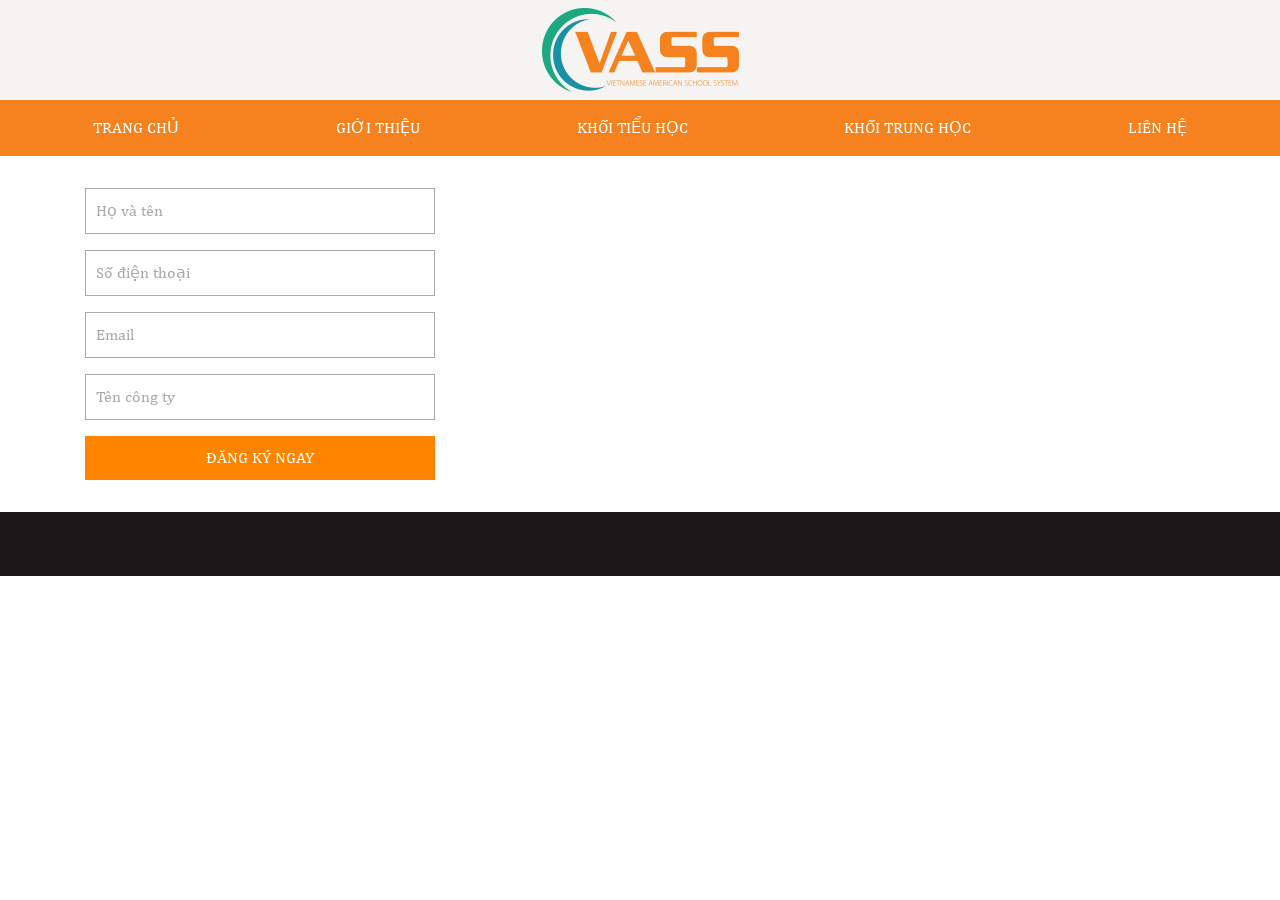
==== index.html @ 68ac0826 "first commit" ====
<!DOCTYPE html>
<html lang="en">

<head>
    <meta charset="UTF-8" />
    <meta name="viewport" content="width=device-width, initial-scale=1.0" />
    <meta http-equiv="X-UA-Compatible" content="ie=edge" />
    <title></title>
    <link rel="stylesheet" href="https://stackpath.bootstrapcdn.com/bootstrap/4.1.3/css/bootstrap.min.css" integrity="sha384-MCw98/SFnGE8fJT3GXwEOngsV7Zt27NXFoaoApmYm81iuXoPkFOJwJ8ERdknLPMO" crossorigin="anonymous">
    <link rel="stylesheet" href="./css/style.css" />
    <link rel="stylesheet" href="./css/owl.carousel.min.css" />
    <link rel="stylesheet" href="./css/owl.theme.default.min.css" />
    <link rel="stylesheet" href="./css/all.min.css" />
    <link rel="shortcut icon" href="./assets/images/favicon.ico" type="image/x-icon" />
    <script type="text/javascript">
        function writeCookie(name, value, days) {
            var date, expires;
            if (days) {
                date = new Date();
                date.setTime(date.getTime() + days * 24 * 60 * 60 * 1000);
                expires = "; expires=" + date.toGMTString();
            } else {
                expires = "";
            }
            document.cookie = name + "=" + value + expires + "; path=/";
        }

        function readCookie(name) {
            var i,
                c,
                ca,
                nameEQ = name + "=";
            ca = document.cookie.split(";");
            for (i = 0; i < ca.length; i++) {
                c = ca[i];
                while (c.charAt(0) == " ") {
                    c = c.substring(1, c.length);
                }
                if (c.indexOf(nameEQ) == 0) {
                    return c.substring(nameEQ.length, c.length);
                }
            }
            return "";
        }

        function getParameterByName(name) {
            name = name.replace(/[\[]/, "\\[").replace(/[\]]/, "\\]");
            var regex = new RegExp("[\\?&]" + name + "=([^&#]*)"),
                results = regex.exec(location.search);
            return results === null ?
                "" :
                decodeURIComponent(results[1].replace(/\+/g, " "));
        }

        var utm_source = getParameterByName("utm_source");
        var utm_medium = getParameterByName("utm_medium");
        var utm_campaign = getParameterByName("utm_campaign");
        var utm_term = getParameterByName("utm_term");
        var utm_content = getParameterByName("utm_content");

        if (utm_source != "") {
            writeCookie("utm_source", utm_source, 30);
            writeCookie("utm_medium", utm_medium, 30);
            writeCookie("utm_campaign", utm_campaign, 30);
            writeCookie("utm_term", utm_term, 30);
            writeCookie("utm_content", utm_content, 30);
        }
    </script>
</head>

<body data-spy="scroll" data-target=".navbar" data-offset="80">
    <div class="btn_top">
        <figure>
            <img src="" alt="" class="img-fluid">
        </figure>
    </div>
    <!-- fixed-top -->
    <header>
        <div class="logo">
            <picture>
                <source srcset="./assets/images/logo.png">
                <img src="./assets/images/logo.png" alt="Logo" class="img-fluid d-block mx-auto">
            </picture>
        </div>
        <nav class="navbar navbar-expand-lg navbar-light">
            <div class="container">
                <button class="navbar-toggler" type="button" data-toggle="collapse" data-target="#navbarSupportedContent" aria-controls="navbarSupportedContent" aria-expanded="false" aria-label="Toggle navigation">
                    <span class="navbar-toggler-icon"></span>
                </button>
                <div class="collapse navbar-collapse" id="navbarSupportedContent">
                    <ul class="navbar-nav">
                        <li class="nav-item page-scroll">
                            <a class="nav-link active" href="#header">
                                <p>
                                    TRANG CHỦ
                                </p>
                            </a>
                        </li>
                        <li class="nav-item page-scroll">
                            <a class="nav-link" href="#gioithieu">
                                <p>
                                    GIỚI THIỆU
                                </p>
                            </a>
                        </li>
                        <li class="nav-item page-scroll">
                            <a class="nav-link" href="#giaiphap">
                                <p>
                                    KHỐI TIỂU HỌC
                                </p>
                            </a>
                        </li>
                        <li class="nav-item page-scroll">
                            <a class="nav-link" href="#tinhnang">
                                <p>
                                    KHỐI TRUNG HỌC
                                </p>
                            </a>
                        </li>
                        <li class="nav-item page-scroll">
                            <a class="nav-link" href="#giaithuong">
                                <p>
                                    LIÊN HỆ
                                </p>
                            </a>
                        </li>
                    </ul>
                </div>
            </div>
        </nav>
    </header>
    <main>
        <section id="header">
            <div class="container">
                <div class="row">
                    <div class="col-lg-4 col-xl-4">
                        <div class="form_header">

                            <form>
                                <input type="text" id="fullname" class="field_input" placeholder="Họ và tên">
                                <input type="tel" id="phone" class="field_input" placeholder="Số điện thoại">
                                <input type="email" id="email" class="field_input" placeholder="Email">
                                <input type="text" id="company" class="field_input" placeholder="Tên công ty">
                                <button type="button" onclick="kiemtra()" class="field_register">ĐĂNG KÝ NGAY</button>
                            </form>
                        </div>

                    </div>
                </div>
            </div>
        </section>
    </main>
    <footer id="footer"></footer>


    <script src="https://cdnjs.cloudflare.com/ajax/libs/jquery/3.5.1/jquery.min.js"></script>
    <script src="https://cdnjs.cloudflare.com/ajax/libs/popper.js/1.14.3/umd/popper.min.js" integrity="sha384-ZMP7rVo3mIykV+2+9J3UJ46jBk0WLaUAdn689aCwoqbBJiSnjAK/l8WvCWPIPm49" crossorigin="anonymous">
    </script>
    <script src="https://stackpath.bootstrapcdn.com/bootstrap/4.1.3/js/bootstrap.min.js" integrity="sha384-ChfqqxuZUCnJSK3+MXmPNIyE6ZbWh2IMqE241rYiqJxyMiZ6OW/JmZQ5stwEULTy" crossorigin="anonymous">
    </script>
    <script src="./js/common.js"></script>
    <script src="./js/owl.carousel.min.js"></script>
</body>

</html>
---- css/style.css ----
@font-face{font-family:"Cambria";src:url("../assets/fonts/cambria.ttf") format("truetype")}@font-face{font-family:"CambriaBold";src:url("../assets/fonts/cambriab.ttf") format("truetype")}@keyframes opacity{0%{opacity:0}100%{opacity:1}}body,html{font-family:"Cambria"}section{padding:2rem 0}input:focus,select:focus,textarea:focus,button:focus{outline:none}img{max-width:100%}.pad0{padding:0}.no-pad-left{padding-left:0}.no-pad-right{padding-right:0}.row-eq-height{display:-webkit-box;display:-webkit-flex;display:-ms-flexbox;display:flex}.break{display:block}.mt-1rem{margin-top:1rem}strong{font-family:"CambriaBold"}.btn_top{position:fixed;bottom:10px;right:10px;z-index:90;cursor:pointer;display:none}header .logo{padding:.5rem;background-color:#f5f4f2}.navbar-light{background-color:#f5821f}.navbar-light .navbar-collapse .navbar-nav{width:100%;justify-content:space-between}.navbar-light .navbar-collapse .navbar-nav .nav-item .nav-link{color:#fff;margin:0 .5rem;padding:.5rem 0}.navbar-light .navbar-collapse .navbar-nav .nav-item .nav-link p{margin-bottom:0}.navbar-light .navbar-toggler{color:#fff;border-color:#fff;margin-right:10px}footer{padding:2rem 0;background:#1a1819}#thanks{background:url("../assets/images/ThankyouPage.jpg");background-repeat:no-repeat;background-size:cover;background-position:center;height:100vh;text-align:center;display:flex;justify-content:center;align-items:center}#thanks .content{padding:0 1rem}#thanks p{text-align:center;color:#fff;font-family:"Cambria"}#thanks p:first-of-type{font-size:2rem;font-family:"CambriaBold"}#thanks figure img{width:50px}#thanks a{text-transform:capitalize;margin-top:2rem;border-radius:5px;-webkit-border-radius:5px;-moz-border-radius:5px;-ms-border-radius:5px;-o-border-radius:5px}#thanks a:hover{color:#fff;text-decoration:none}.field_input{background-color:#fff;border-radius:0px;-webkit-border-radius:0px;-moz-border-radius:0px;-ms-border-radius:0px;-o-border-radius:0px;border:1px solid #aaa;padding:10px;margin-bottom:1rem;color:#aaa;width:100%;text-align:left}.field_register{margin-bottom:0rem;background-color:#ff8400;color:#fff;border:none;padding:10px;text-transform:uppercase;width:100%;box-shadow:0;text-align:center;border-radius:0px;-webkit-border-radius:0px;-moz-border-radius:0px;-ms-border-radius:0px;-o-border-radius:0px;cursor:pointer}::-webkit-input-placeholder{color:#aaa}::-moz-placeholder{color:#aaa}:-ms-input-placeholder{color:#aaa}:-moz-placeholder{color:#aaa}@media(max-width: 575.98px){.navbar-light{background-color:#000;padding:.5rem 0}.navbar-light .navbar-toggler-icon{background-image:url("data:image/svg+xml;charset=utf8,%3Csvg viewBox='0 0 30 30' xmlns='http://www.w3.org/2000/svg'%3E%3Cpath stroke='rgba(255, 255, 255, 0.5)' stroke-width='2' stroke-linecap='round' stroke-miterlimit='10' d='M4 7h22M4 15h22M4 23h22'/%3E%3C/svg%3E")}.navbar-light .navbar-brand{width:20%;margin-top:0}#thanks p:first-of-type{font-size:1.5rem}#thanks p .break{display:inline}}/*# sourceMappingURL=style.css.map */
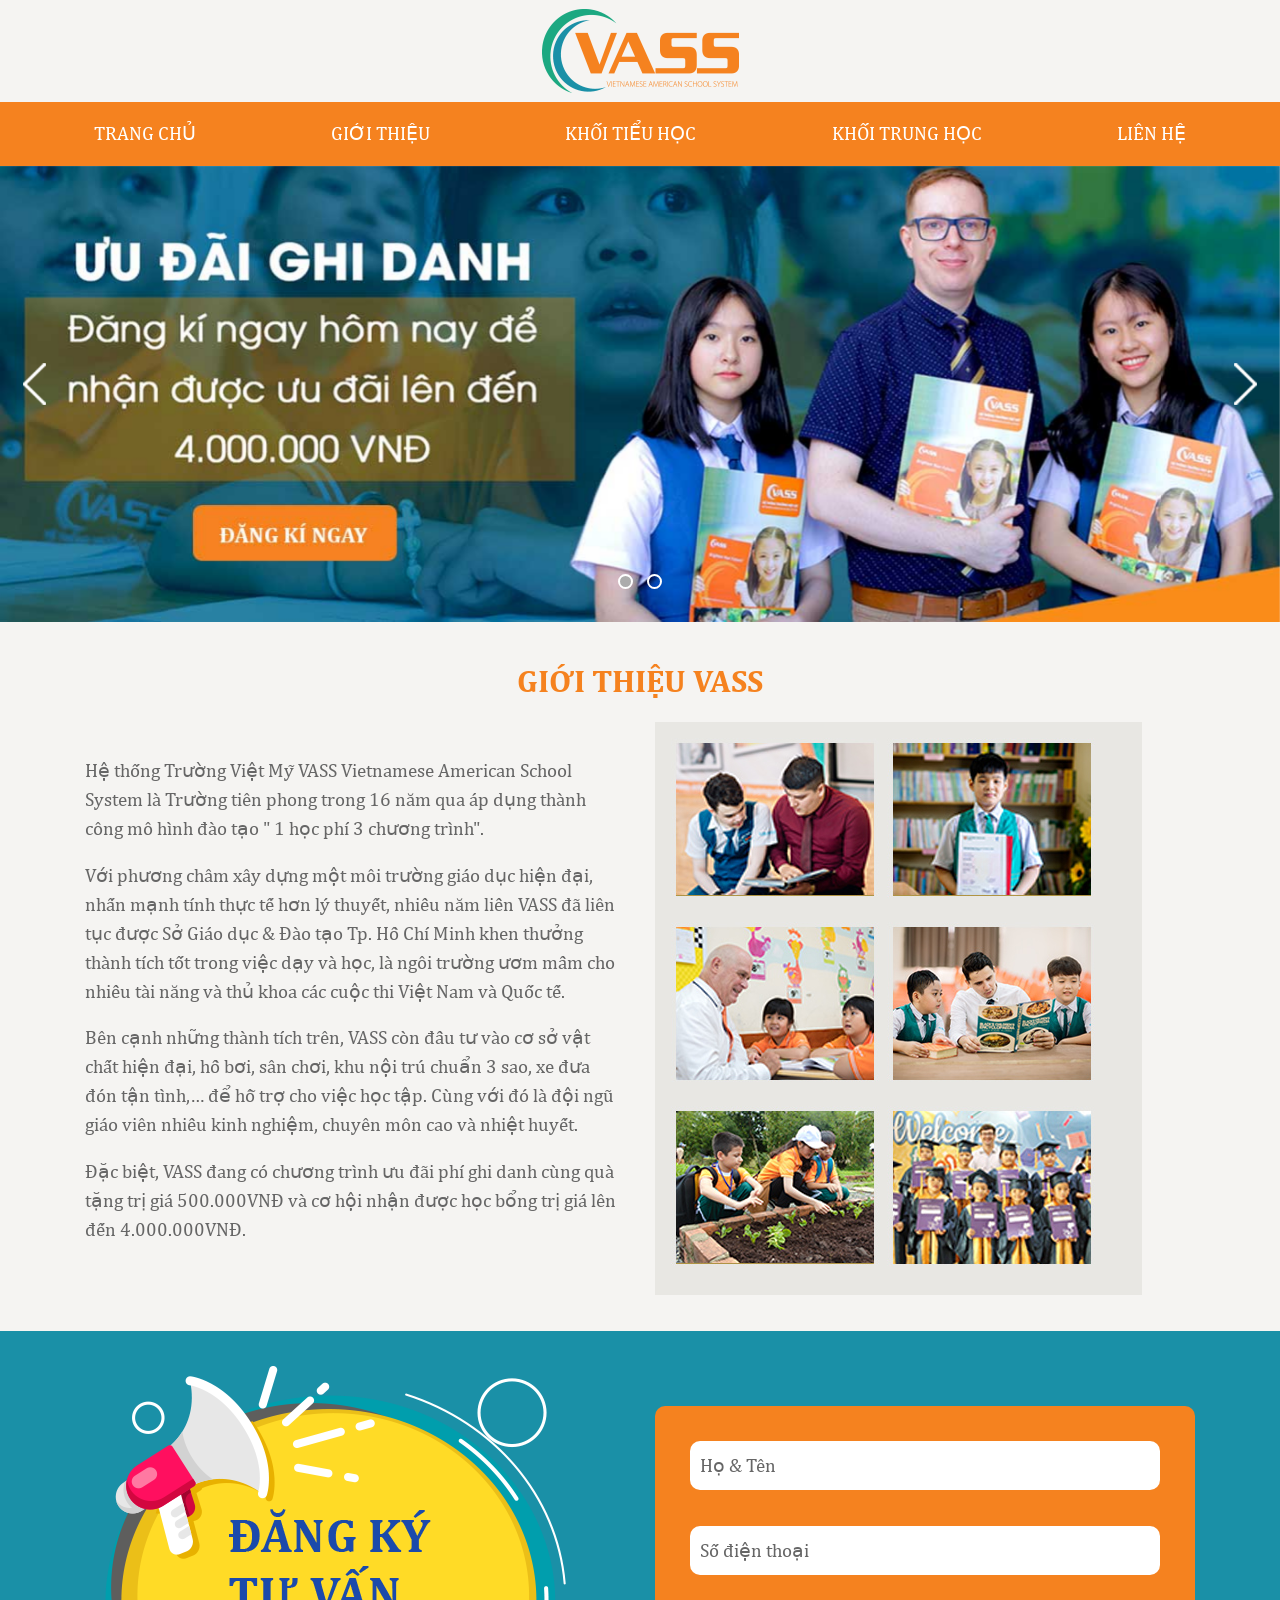
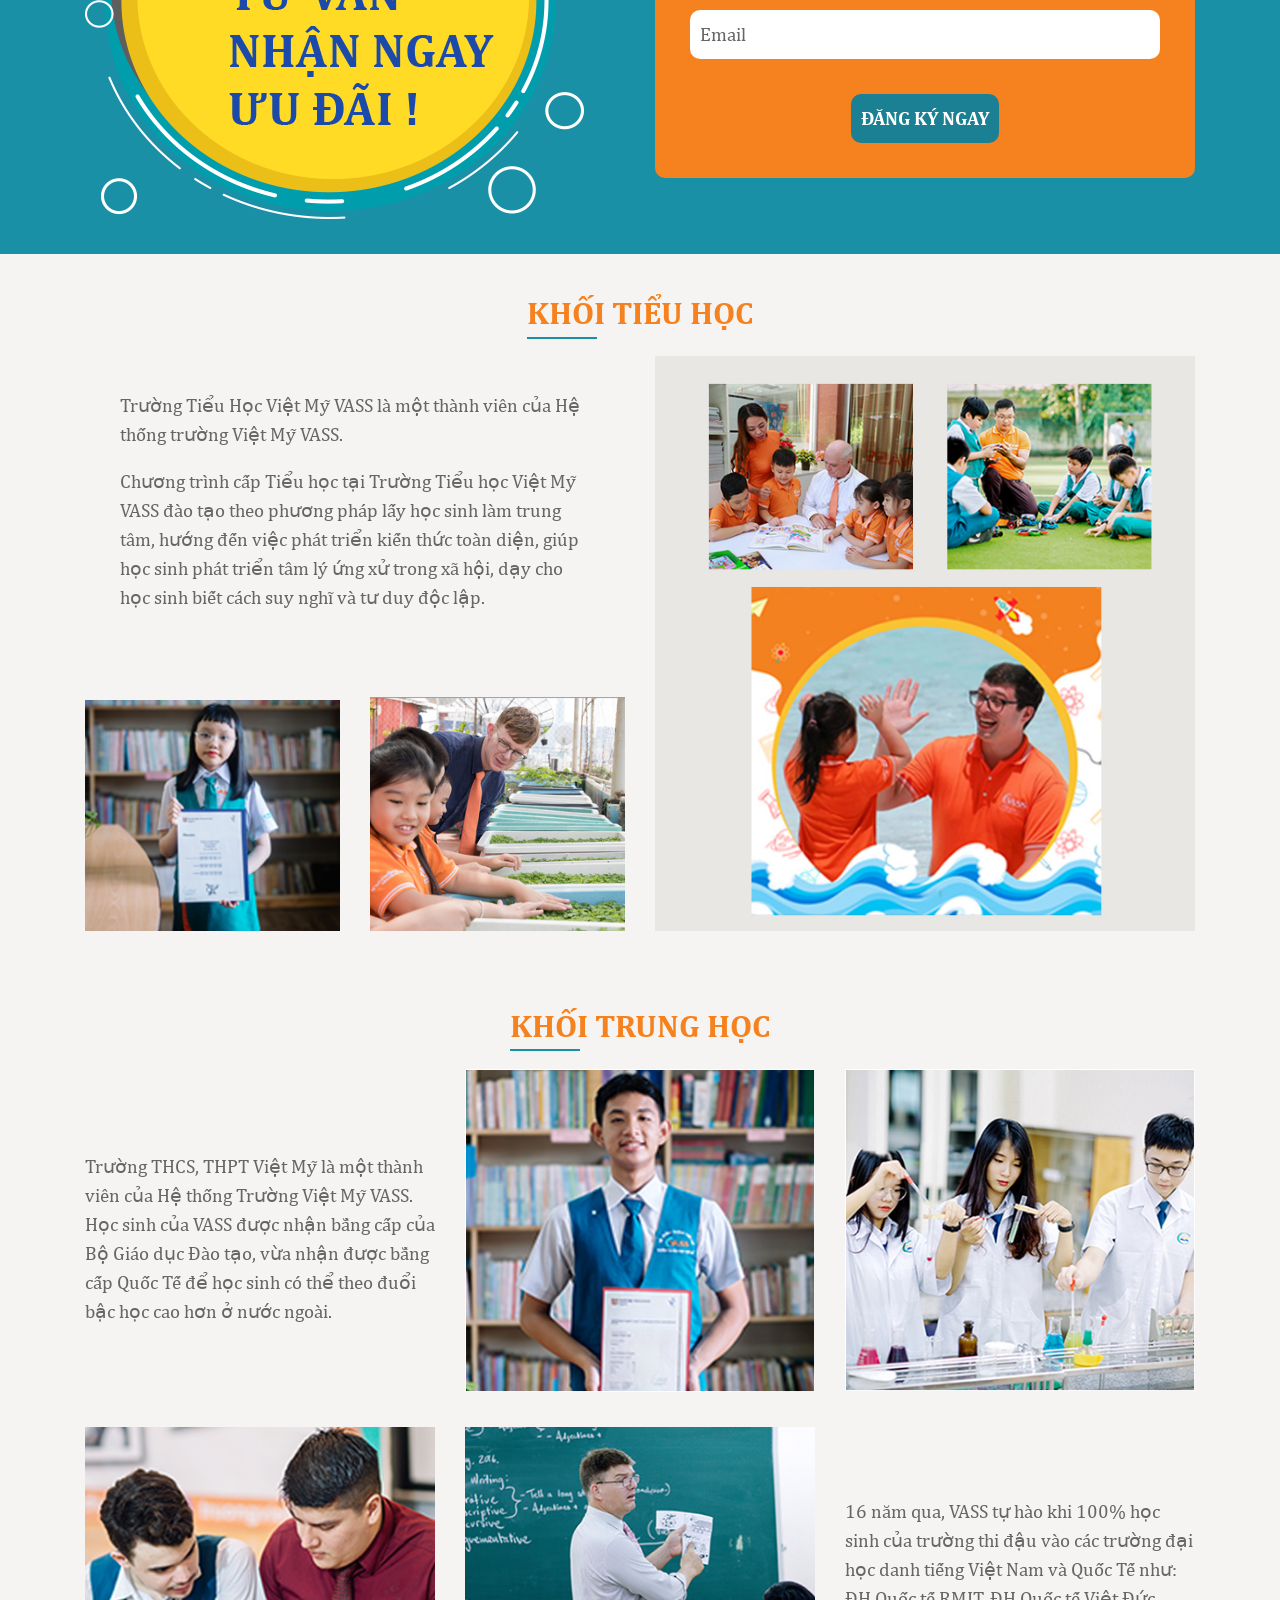
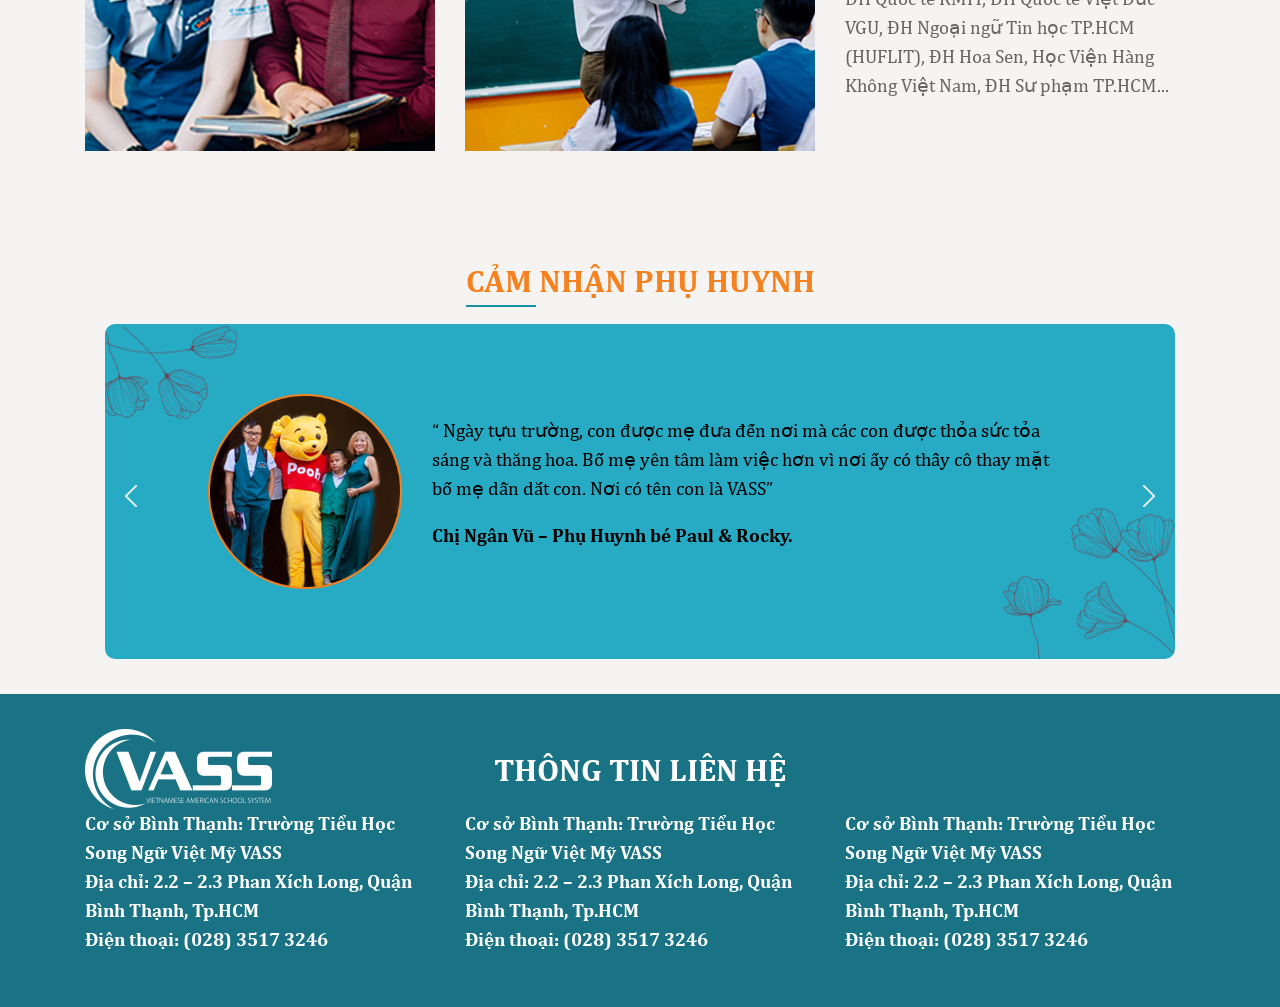
==== commit 25f2872f: "desktop version" ====
--- a/index.html
+++ b/index.html
@@ -5,12 +5,11 @@
     <meta charset="UTF-8" />
     <meta name="viewport" content="width=device-width, initial-scale=1.0" />
     <meta http-equiv="X-UA-Compatible" content="ie=edge" />
-    <title></title>
+    <title>Hệ thống Trường Việt Mỹ đào tạo song ngữ từ Mầm Non,Lớp 1-Lớp 12.</title>
     <link rel="stylesheet" href="https://stackpath.bootstrapcdn.com/bootstrap/4.1.3/css/bootstrap.min.css" integrity="sha384-MCw98/SFnGE8fJT3GXwEOngsV7Zt27NXFoaoApmYm81iuXoPkFOJwJ8ERdknLPMO" crossorigin="anonymous">
     <link rel="stylesheet" href="./css/style.css" />
     <link rel="stylesheet" href="./css/owl.carousel.min.css" />
     <link rel="stylesheet" href="./css/owl.theme.default.min.css" />
-    <link rel="stylesheet" href="./css/all.min.css" />
     <link rel="shortcut icon" href="./assets/images/favicon.ico" type="image/x-icon" />
     <script type="text/javascript">
         function writeCookie(name, value, days) {
@@ -71,10 +70,9 @@
 <body data-spy="scroll" data-target=".navbar" data-offset="80">
     <div class="btn_top">
         <figure>
-            <img src="" alt="" class="img-fluid">
+            <img src="./assets/images/btn_top.png" alt="" class="img-fluid">
         </figure>
     </div>
-    <!-- fixed-top -->
     <header>
         <div class="logo">
             <picture>
@@ -82,7 +80,7 @@
                 <img src="./assets/images/logo.png" alt="Logo" class="img-fluid d-block mx-auto">
             </picture>
         </div>
-        <nav class="navbar navbar-expand-lg navbar-light">
+        <nav class="navbar navbar-expand-lg navbar-light fixed-top">
             <div class="container">
                 <button class="navbar-toggler" type="button" data-toggle="collapse" data-target="#navbarSupportedContent" aria-controls="navbarSupportedContent" aria-expanded="false" aria-label="Toggle navigation">
                     <span class="navbar-toggler-icon"></span>
@@ -90,7 +88,7 @@
                 <div class="collapse navbar-collapse" id="navbarSupportedContent">
                     <ul class="navbar-nav">
                         <li class="nav-item page-scroll">
-                            <a class="nav-link active" href="#header">
+                            <a class="nav-link active" href="#trangchu">
                                 <p>
                                     TRANG CHỦ
                                 </p>
@@ -104,21 +102,21 @@
                             </a>
                         </li>
                         <li class="nav-item page-scroll">
-                            <a class="nav-link" href="#giaiphap">
+                            <a class="nav-link" href="#tieuhoc">
                                 <p>
                                     KHỐI TIỂU HỌC
                                 </p>
                             </a>
                         </li>
                         <li class="nav-item page-scroll">
-                            <a class="nav-link" href="#tinhnang">
+                            <a class="nav-link" href="#trunghoc">
                                 <p>
                                     KHỐI TRUNG HỌC
                                 </p>
                             </a>
                         </li>
                         <li class="nav-item page-scroll">
-                            <a class="nav-link" href="#giaithuong">
+                            <a class="nav-link" href="footer">
                                 <p>
                                     LIÊN HỆ
                                 </p>
@@ -130,27 +128,286 @@
         </nav>
     </header>
     <main>
-        <section id="header">
-            <div class="container">
-                <div class="row">
-                    <div class="col-lg-4 col-xl-4">
-                        <div class="form_header">
-
-                            <form>
-                                <input type="text" id="fullname" class="field_input" placeholder="Họ và tên">
-                                <input type="tel" id="phone" class="field_input" placeholder="Số điện thoại">
-                                <input type="email" id="email" class="field_input" placeholder="Email">
-                                <input type="text" id="company" class="field_input" placeholder="Tên công ty">
-                                <button type="button" onclick="kiemtra()" class="field_register">ĐĂNG KÝ NGAY</button>
-                            </form>
-                        </div>
-
+        <section id="trangchu">
+            <div class="container-fluid">
+                <div class="row">
+                    <div class="col-12 pad0">
+                        <div class="owl-carousel owl-theme" id="header-banner">
+                            <div class="item">
+                                <picture>
+                                    <source srcset="./assets/images/banner1.jpg">
+                                    <img src="./assets/images/banner1.jpg" alt="Banner 1" class="img-fluid">
+                                </picture>
+                            </div>
+                            <div class="item">
+                                <picture>
+                                    <source srcset="./assets/images/banner1.jpg">
+                                    <img src="./assets/images/banner1.jpg" alt="Banner 1" class="img-fluid">
+                                </picture>
+                            </div>
+                        </div>
+                    </div>
+                </div>
+            </div>
+        </section>
+        <section id="gioithieu">
+            <div class="container">
+                <div class="row">
+                    <div class="col-12">
+                        <p class="title">
+                            GIỚI THIỆU VASS
+                        </p>
+                    </div>
+                </div>
+                <div class="row">
+                    <div class="col-md-6 my-auto">
+                        <p>Hệ thống Trường Việt Mỹ VASS Vietnamese American
+                            School System là Trường tiên phong trong 16 năm qua
+                            áp dụng thành công mô hình đào tạo " 1 học phí 3 chương trình".</p>
+
+                        <p>Với phương châm xây dựng một môi trường giáo dục hiện đại,
+                            nhấn mạnh tính thực tế hơn lý thuyết, nhiều năm liền VASS
+                            đã liên tục được Sở Giáo dục & Đào tạo Tp. Hồ Chí Minh
+                            khen thưởng thành tích tốt trong việc dạy và học, là ngôi trường ươm mầm cho nhiều tài năng và thủ khoa các cuộc thi Việt Nam
+                            và Quốc tế.</p>
+
+                        <p>Bên cạnh những thành tích trên, VASS còn đầu tư vào cơ sở
+                            vật chất hiện đại, hồ bơi, sân chơi, khu nội trú chuẩn 3 sao, xe
+                            đưa đón tận tình,… để hỗ trợ cho việc học tập. Cùng với đó là đội ngũ giáo viên nhiều kinh nghiệm, chuyên môn cao và nhiệt huyết.</p>
+
+                        <p>Đặc biệt, VASS đang có chương trình ưu đãi phí ghi danh cùng
+                            quà tặng trị giá 500.000VNĐ và cơ hội nhận được học bổng
+                            trị giá lên đến 4.000.000VNĐ.</p>
+
+                    </div>
+                    <div class="col-md-6">
+                        <picture>
+                            <source srcset="./assets/images/gioithieu.jpg">
+                            <img src="./assets/images/gioithieu.jpg" alt="Giới thiệu - hình" class="img-fluid">
+                        </picture>
+                    </div>
+                </div>
+            </div>
+        </section>
+        <section id="dangky">
+            <div class="container">
+                <div class="row">
+                    <div class="col-md-6">
+                        <picture>
+                            <source srcset="./assets/images/dangky-hinh.png">
+                            <img src="./assets/images/dangky-hinh.png" alt="Đăng ký - hình" class="img-fluid">
+                        </picture>
+                    </div>
+                    <div class="col-md-6 my-auto">
+                        <form>
+                            <input type="text" id="fullname" class="field_input" placeholder="Họ & Tên">
+                            <input type="tel" id="phone" class="field_input" placeholder="Số điện thoại">
+                            <input type="email" id="email" class="field_input" placeholder="Email">
+                            <button type="button" onclick="kiemtra()" class="field_register">ĐĂNG KÝ NGAY</button>
+                        </form>
+                    </div>
+                </div>
+            </div>
+        </section>
+        <section id="tieuhoc">
+            <div class="container">
+                <div class="row">
+                    <div class="col-12">
+                        <div class="outside-title">
+                            <p class="title">
+                                KHỐI TIỂU HỌC
+                            </p>
+                            <hr />
+                        </div>
+                    </div>
+                </div>
+                <div class="row">
+                    <div class="col-md-6">
+                        <div class="tieuhoc-left">
+                            <div class="tieuhoc-left--content">
+                                <p>
+                                    Trường Tiểu Học Việt Mỹ VASS là một thành viên của Hệ thống trường Việt Mỹ VASS.
+                                </p>
+                                <p>
+                                    Chương trình cấp Tiểu học tại Trường Tiểu học Việt Mỹ VASS đào tạo theo phương pháp lấy học sinh làm trung tâm, hướng đến việc phát triển kiến thức toàn diện, giúp học sinh phát triển tâm lý ứng xử trong xã hội, dạy cho học sinh biết cách suy nghĩ và tư duy độc lập.
+                                </p>
+                            </div>
+                            <div class="row">
+                                <div class="col-6 mb-0 mt-auto">
+                                    <picture>
+                                        <source srcset="./assets/images/tieuhoc-small1.jpg">
+                                        <img src="./assets/images/tieuhoc-small1.jpg" alt="Tiểu học - hình 1" class="img-fluid">
+                                    </picture>
+                                </div>
+                                <div class="col-6 mb-0 mt-auto">
+                                    <picture>
+                                        <source srcset="./assets/images/tieuhoc-small2.jpg">
+                                        <img src="./assets/images/tieuhoc-small2.jpg" alt="Tiểu học - hình 2" class="img-fluid">
+                                    </picture>
+                                </div>
+                            </div>
+                        </div>
+                    </div>
+                    <div class="col-md-6">
+                        <picture>
+                            <source srcset="./assets/images/tieuhoc-big.jpg">
+                            <img src="./assets/images/tieuhoc-big.jpg" alt="Tiểu học - hình lớn" class="img-fluid">
+                        </picture>
+                    </div>
+                </div>
+            </div>
+        </section>
+        <section id="trunghoc">
+            <div class="container">
+                <div class="row">
+                    <div class="col-12">
+                        <div class="outside-title">
+                            <p class="title">
+                                KHỐI TRUNG HỌC
+                            </p>
+                            <hr />
+                        </div>
+                    </div>
+                </div>
+                <div class="row">
+                    <div class="col-md-4 col-12 my-auto mb-2rem">
+                        <p>
+                            Trường THCS, THPT Việt Mỹ là một thành viên của Hệ thống Trường Việt Mỹ VASS. Học sinh của VASS được nhận bằng cấp của Bộ Giáo dục Đào tạo, vừa nhận được bằng cấp Quốc Tế để học sinh có thể theo đuổi bậc học cao hơn ở nước ngoài.
+                        </p>
+                    </div>
+                    <div class="col-md-4 col-6 mb-2rem">
+                        <picture>
+                            <source srcset="./assets/images/trunghoc1.jpg">
+                            <img src="./assets/images/trunghoc1.jpg" alt="Trung học - hình 1" class="img-fluid">
+                        </picture>
+                    </div>
+                    <div class="col-md-4 col-6 mb-2rem">
+                        <picture>
+                            <source srcset="./assets/images/trunghoc2.jpg">
+                            <img src="./assets/images/trunghoc2.jpg" alt="Trung học - hình 2" class="img-fluid">
+                        </picture>
+                    </div>
+                </div>
+                <div class="row">
+                    <div class="col-md-4 col-6 mb-2rem">
+                        <picture>
+                            <source srcset="./assets/images/trunghoc3.jpg">
+                            <img src="./assets/images/trunghoc3.jpg" alt="Trung học - hình 3" class="img-fluid">
+                        </picture>
+                    </div>
+                    <div class="col-md-4 col-6 mb-2rem">
+                        <picture>
+                            <source srcset="./assets/images/trunghoc4.jpg">
+                            <img src="./assets/images/trunghoc4.jpg" alt="Trung học - hình 4" class="img-fluid">
+                        </picture>
+                    </div>
+                    <div class="col-md-4 col-12 my-auto mb-2rem">
+                        <p>
+                            16 năm qua, VASS tự hào khi 100% học sinh của trường thi đậu vào các trường đại học danh tiếng Việt Nam
+                            và Quốc Tế như: ĐH Quốc tế RMIT, ĐH Quốc tế Việt Đức VGU, ĐH Ngoại ngữ Tin học TP.HCM (HUFLIT), ĐH Hoa Sen, Học Viện Hàng Không
+                            Việt Nam, ĐH Sư phạm TP.HCM...
+                        </p>
+                    </div>
+                </div>
+            </div>
+        </section>
+        <section id="camnhan">
+            <div class="container">
+                <div class="row">
+                    <div class="col-12">
+                        <div class="outside-title">
+                            <p class="title">
+                                CẢM NHẬN PHỤ HUYNH
+                            </p>
+                            <hr />
+                        </div>
+                    </div>
+                </div>
+                <div class="row">
+                    <div class="col-12">
+                        <div class="owl-carousel owl-theme" id="camnhan-slider">
+                            <div class="item">
+                                <div class="row bg-camnhan">
+                                    <div class="col-md-3">
+                                        <picture>
+                                            <source srcset="./assets/images/camnhan-hinh1.png">
+                                            <img src="./assets/images/camnhan-hinh1.png" alt="Cảm nhận - hình 1" class="img-fluid">
+                                        </picture>
+                                    </div>
+                                    <div class="col-md-9 my-auto">
+                                        <p>
+                                            “ Ngày tựu trường, con được mẹ đưa đến nơi mà các con được thỏa sức tỏa sáng và thăng hoa. Bố mẹ yên tâm làm việc hơn vì nơi ấy có thầy cô thay mặt bố mẹ dẫn dắt con. Nơi có tên con là VASS”
+                                        </p>
+                                        <p class="phuhuynh">
+                                            Chị Ngân Vũ – Phụ Huynh bé Paul & Rocky.
+                                        </p>
+                                    </div>
+                                </div>
+                            </div>
+                            <div class="item">
+                                <div class="row bg-camnhan">
+                                    <div class="col-md-3">
+                                        <picture>
+                                            <source srcset="./assets/images/camnhan-hinh1.png">
+                                            <img src="./assets/images/camnhan-hinh1.png" alt="Cảm nhận - hình 1" class="img-fluid">
+                                        </picture>
+                                    </div>
+                                    <div class="col-md-9 my-auto">
+                                        <p>
+                                            “ Ngày tựu trường, con được mẹ đưa đến nơi mà các con được thỏa sức tỏa sáng và thăng hoa. Bố mẹ yên tâm làm việc hơn vì nơi ấy có thầy cô thay mặt bố mẹ dẫn dắt con. Nơi có tên con là VASS”
+                                        </p>
+                                        <p class="phuhuynh">
+                                            Chị Ngân Vũ – Phụ Huynh bé Paul & Rocky.
+                                        </p>
+                                    </div>
+                                </div>
+                            </div>
+                        </div>
                     </div>
                 </div>
             </div>
         </section>
     </main>
-    <footer id="footer"></footer>
+    <footer>
+        <div class="container">
+            <div class="row">
+                <div class="col-md-4">
+                    <picture>
+                        <source srcset="./assets/images/logo-ft.png">
+                        <img src="./assets/images/logo-ft.png" alt="Logo footer" class="img-fluid">
+                    </picture>
+                </div>
+                <div class="col-md-4 my-auto">
+                    <p class="title">
+                        Thông Tin Liên Hệ
+                    </p>
+                </div>
+            </div>
+            <div class="row">
+                <div class="col-md-4">
+                    <p>
+                        Cơ sở Bình Thạnh: Trường Tiểu Học Song Ngữ Việt Mỹ VASS <br />
+                        Địa chỉ: 2.2 – 2.3 Phan Xích Long, Quận Bình Thạnh, Tp.HCM<br />
+                        Điện thoại: (028) 3517 3246
+                    </p>
+                </div>
+                <div class="col-md-4">
+                    <p>
+                        Cơ sở Bình Thạnh: Trường Tiểu Học Song Ngữ Việt Mỹ VASS<br />
+                        Địa chỉ: 2.2 – 2.3 Phan Xích Long, Quận Bình Thạnh, Tp.HCM<br />
+                        Điện thoại: (028) 3517 3246
+                    </p>
+                </div>
+                <div class="col-md-4">
+                    <p>
+                        Cơ sở Bình Thạnh: Trường Tiểu Học Song Ngữ Việt Mỹ VASS<br />
+                        Địa chỉ: 2.2 – 2.3 Phan Xích Long, Quận Bình Thạnh, Tp.HCM<br />
+                        Điện thoại: (028) 3517 3246
+                    </p>
+                </div>
+            </div>
+        </div>
+    </footer>
 
 
     <script src="https://cdnjs.cloudflare.com/ajax/libs/jquery/3.5.1/jquery.min.js"></script>
--- a/css/style.css
+++ b/css/style.css
@@ -1 +1 @@
-@font-face{font-family:"Cambria";src:url("../assets/fonts/cambria.ttf") format("truetype")}@font-face{font-family:"CambriaBold";src:url("../assets/fonts/cambriab.ttf") format("truetype")}@keyframes opacity{0%{opacity:0}100%{opacity:1}}body,html{font-family:"Cambria"}section{padding:2rem 0}input:focus,select:focus,textarea:focus,button:focus{outline:none}img{max-width:100%}.pad0{padding:0}.no-pad-left{padding-left:0}.no-pad-right{padding-right:0}.row-eq-height{display:-webkit-box;display:-webkit-flex;display:-ms-flexbox;display:flex}.break{display:block}.mt-1rem{margin-top:1rem}strong{font-family:"CambriaBold"}.btn_top{position:fixed;bottom:10px;right:10px;z-index:90;cursor:pointer;display:none}header .logo{padding:.5rem;background-color:#f5f4f2}.navbar-light{background-color:#f5821f}.navbar-light .navbar-collapse .navbar-nav{width:100%;justify-content:space-between}.navbar-light .navbar-collapse .navbar-nav .nav-item .nav-link{color:#fff;margin:0 .5rem;padding:.5rem 0}.navbar-light .navbar-collapse .navbar-nav .nav-item .nav-link p{margin-bottom:0}.navbar-light .navbar-toggler{color:#fff;border-color:#fff;margin-right:10px}footer{padding:2rem 0;background:#1a1819}#thanks{background:url("../assets/images/ThankyouPage.jpg");background-repeat:no-repeat;background-size:cover;background-position:center;height:100vh;text-align:center;display:flex;justify-content:center;align-items:center}#thanks .content{padding:0 1rem}#thanks p{text-align:center;color:#fff;font-family:"Cambria"}#thanks p:first-of-type{font-size:2rem;font-family:"CambriaBold"}#thanks figure img{width:50px}#thanks a{text-transform:capitalize;margin-top:2rem;border-radius:5px;-webkit-border-radius:5px;-moz-border-radius:5px;-ms-border-radius:5px;-o-border-radius:5px}#thanks a:hover{color:#fff;text-decoration:none}.field_input{background-color:#fff;border-radius:0px;-webkit-border-radius:0px;-moz-border-radius:0px;-ms-border-radius:0px;-o-border-radius:0px;border:1px solid #aaa;padding:10px;margin-bottom:1rem;color:#aaa;width:100%;text-align:left}.field_register{margin-bottom:0rem;background-color:#ff8400;color:#fff;border:none;padding:10px;text-transform:uppercase;width:100%;box-shadow:0;text-align:center;border-radius:0px;-webkit-border-radius:0px;-moz-border-radius:0px;-ms-border-radius:0px;-o-border-radius:0px;cursor:pointer}::-webkit-input-placeholder{color:#aaa}::-moz-placeholder{color:#aaa}:-ms-input-placeholder{color:#aaa}:-moz-placeholder{color:#aaa}@media(max-width: 575.98px){.navbar-light{background-color:#000;padding:.5rem 0}.navbar-light .navbar-toggler-icon{background-image:url("data:image/svg+xml;charset=utf8,%3Csvg viewBox='0 0 30 30' xmlns='http://www.w3.org/2000/svg'%3E%3Cpath stroke='rgba(255, 255, 255, 0.5)' stroke-width='2' stroke-linecap='round' stroke-miterlimit='10' d='M4 7h22M4 15h22M4 23h22'/%3E%3C/svg%3E")}.navbar-light .navbar-brand{width:20%;margin-top:0}#thanks p:first-of-type{font-size:1.5rem}#thanks p .break{display:inline}}/*# sourceMappingURL=style.css.map */
+@font-face{font-family:"Cambria";src:url("../assets/fonts/cambria.ttf") format("truetype")}@font-face{font-family:"CambriaBold";src:url("../assets/fonts/cambriab.ttf") format("truetype")}@keyframes opacity{0%{opacity:0}100%{opacity:1}}body,html{font-family:"Cambria";background-color:#f5f4f2;font-size:1.1rem}section{padding:2rem 0}input:focus,select:focus,textarea:focus,button:focus{outline:none}img{max-width:100%}.pad0{padding:0}.no-pad-left{padding-left:0}.no-pad-right{padding-right:0}.row-eq-height{display:-webkit-box;display:-webkit-flex;display:-ms-flexbox;display:flex}.break{display:block}.mt-1rem{margin-top:1rem}.mb-2rem{margin-bottom:2rem}strong{font-family:"CambriaBold"}p{font-family:"Cambria";color:#666}.title{font-family:"CambriaBold";text-transform:uppercase;font-size:1.8rem;text-align:center;color:#f5821f;margin-bottom:0}.outside-title{width:intrinsic;width:-moz-max-content;width:-webkit-max-content;width:max-content;margin:auto}hr{border-top:2px solid #1a90a7;width:70px;margin-top:0;margin-left:0;margin-right:auto}.btn_top{position:fixed;bottom:10px;right:10px;z-index:90;cursor:pointer;display:none}header{position:relative}header .logo{padding:.5rem}.navbar-light{background-color:#f5821f}.navbar-light.fixed-top{top:100%;position:absolute}.navbar-light .navbar-collapse .navbar-nav{width:100%;justify-content:space-between}.navbar-light .navbar-collapse .navbar-nav .nav-item .nav-link{color:#fff;margin:0 .5rem;padding:.5rem 0}.navbar-light .navbar-collapse .navbar-nav .nav-item .nav-link p{margin-bottom:0;color:#fff}.navbar-light .navbar-toggler{color:#fff;border-color:#fff;margin-right:10px}main{margin-top:64.19px}#trangchu{padding:0}#trangchu #header-banner.owl-theme .owl-nav{position:absolute;top:40%;width:100%;display:flex;justify-content:space-between;padding:0 1rem}#trangchu #header-banner.owl-theme .owl-nav [class*=owl-]:hover{background:transparent}#trangchu #header-banner.owl-theme .owl-dots{position:absolute;width:100%;bottom:20px}#trangchu #header-banner.owl-theme .owl-dots .owl-dot span{width:15px;height:15px;background:transparent;border:2px solid #fff}#trangchu #header-banner.owl-theme .owl-dots .owl-dot.active span{background:#acacac}#gioithieu .title{margin-bottom:1rem}#tieuhoc .tieuhoc-left{height:100%;display:flex;flex-direction:column}#tieuhoc .tieuhoc-left--content{padding:2rem}#tieuhoc .tieuhoc-left>div{flex:1}#camnhan #camnhan-slider.owl-theme .owl-nav{position:absolute;top:42%;width:100%;display:flex;justify-content:space-between;padding:0 2rem}#camnhan #camnhan-slider.owl-theme .owl-nav [class*=owl-]{width:12px}#camnhan #camnhan-slider.owl-theme .owl-nav [class*=owl-]:hover{background:transparent}#camnhan .item{padding:0 2rem}#camnhan .item .bg-camnhan{padding:4rem 5rem;background:url("../assets/images/bg-camnhan.png");background-repeat:no-repeat;background-size:cover;background-position:center;border-radius:10px;-webkit-border-radius:10px;-moz-border-radius:10px;-ms-border-radius:10px;-o-border-radius:10px}#camnhan .item .bg-camnhan p{color:#000}#camnhan .item .bg-camnhan p.phuhuynh{font-family:"CambriaBold"}#dangky{background:#1a90a7}#dangky form{background:#f5821f;padding:2rem;border-radius:10px;-webkit-border-radius:10px;-moz-border-radius:10px;-ms-border-radius:10px;-o-border-radius:10px}footer{padding:2rem 0;background:#197385}footer p{color:#fff;font-family:"CambriaBold"}footer p.title{color:#fff}#thanks{background:url("../assets/images/ThankyouPage.jpg");background-repeat:no-repeat;background-size:cover;background-position:center;height:100vh;text-align:center;display:flex;justify-content:center;align-items:center}#thanks .content{padding:0 1rem}#thanks p{text-align:center;color:#fff;font-family:"Cambria"}#thanks p:first-of-type{font-size:2rem;font-family:"CambriaBold"}#thanks figure img{width:50px}#thanks a{text-transform:capitalize;margin-top:2rem;border-radius:5px;-webkit-border-radius:5px;-moz-border-radius:5px;-ms-border-radius:5px;-o-border-radius:5px}#thanks a:hover{color:#fff;text-decoration:none}.field_input{background-color:#fff;border-radius:10px;-webkit-border-radius:10px;-moz-border-radius:10px;-ms-border-radius:10px;-o-border-radius:10px;border:none;padding:10px;margin-bottom:2rem;color:#666;width:100%;text-align:left}.field_register{border:none;border-radius:10px;-webkit-border-radius:10px;-moz-border-radius:10px;-ms-border-radius:10px;-o-border-radius:10px;margin-bottom:0rem;margin-left:auto;margin-right:auto;padding:10px;color:#fff;text-transform:uppercase;text-align:center;font-family:"CambriaBold";display:flex;background-color:#1b8094;box-shadow:0;cursor:pointer}::-webkit-input-placeholder{color:#666}::-moz-placeholder{color:#666}:-ms-input-placeholder{color:#666}:-moz-placeholder{color:#666}@media(max-width: 575.98px){.navbar-light .navbar-toggler-icon{background-image:url("data:image/svg+xml;charset=utf8,%3Csvg viewBox='0 0 30 30' xmlns='http://www.w3.org/2000/svg'%3E%3Cpath stroke='rgba(255, 255, 255, 0.5)' stroke-width='2' stroke-linecap='round' stroke-miterlimit='10' d='M4 7h22M4 15h22M4 23h22'/%3E%3C/svg%3E")}.navbar-light .navbar-toggler{margin-right:0px;margin-left:auto}#thanks p:first-of-type{font-size:1.5rem}#thanks p .break{display:inline}}/*# sourceMappingURL=style.css.map */
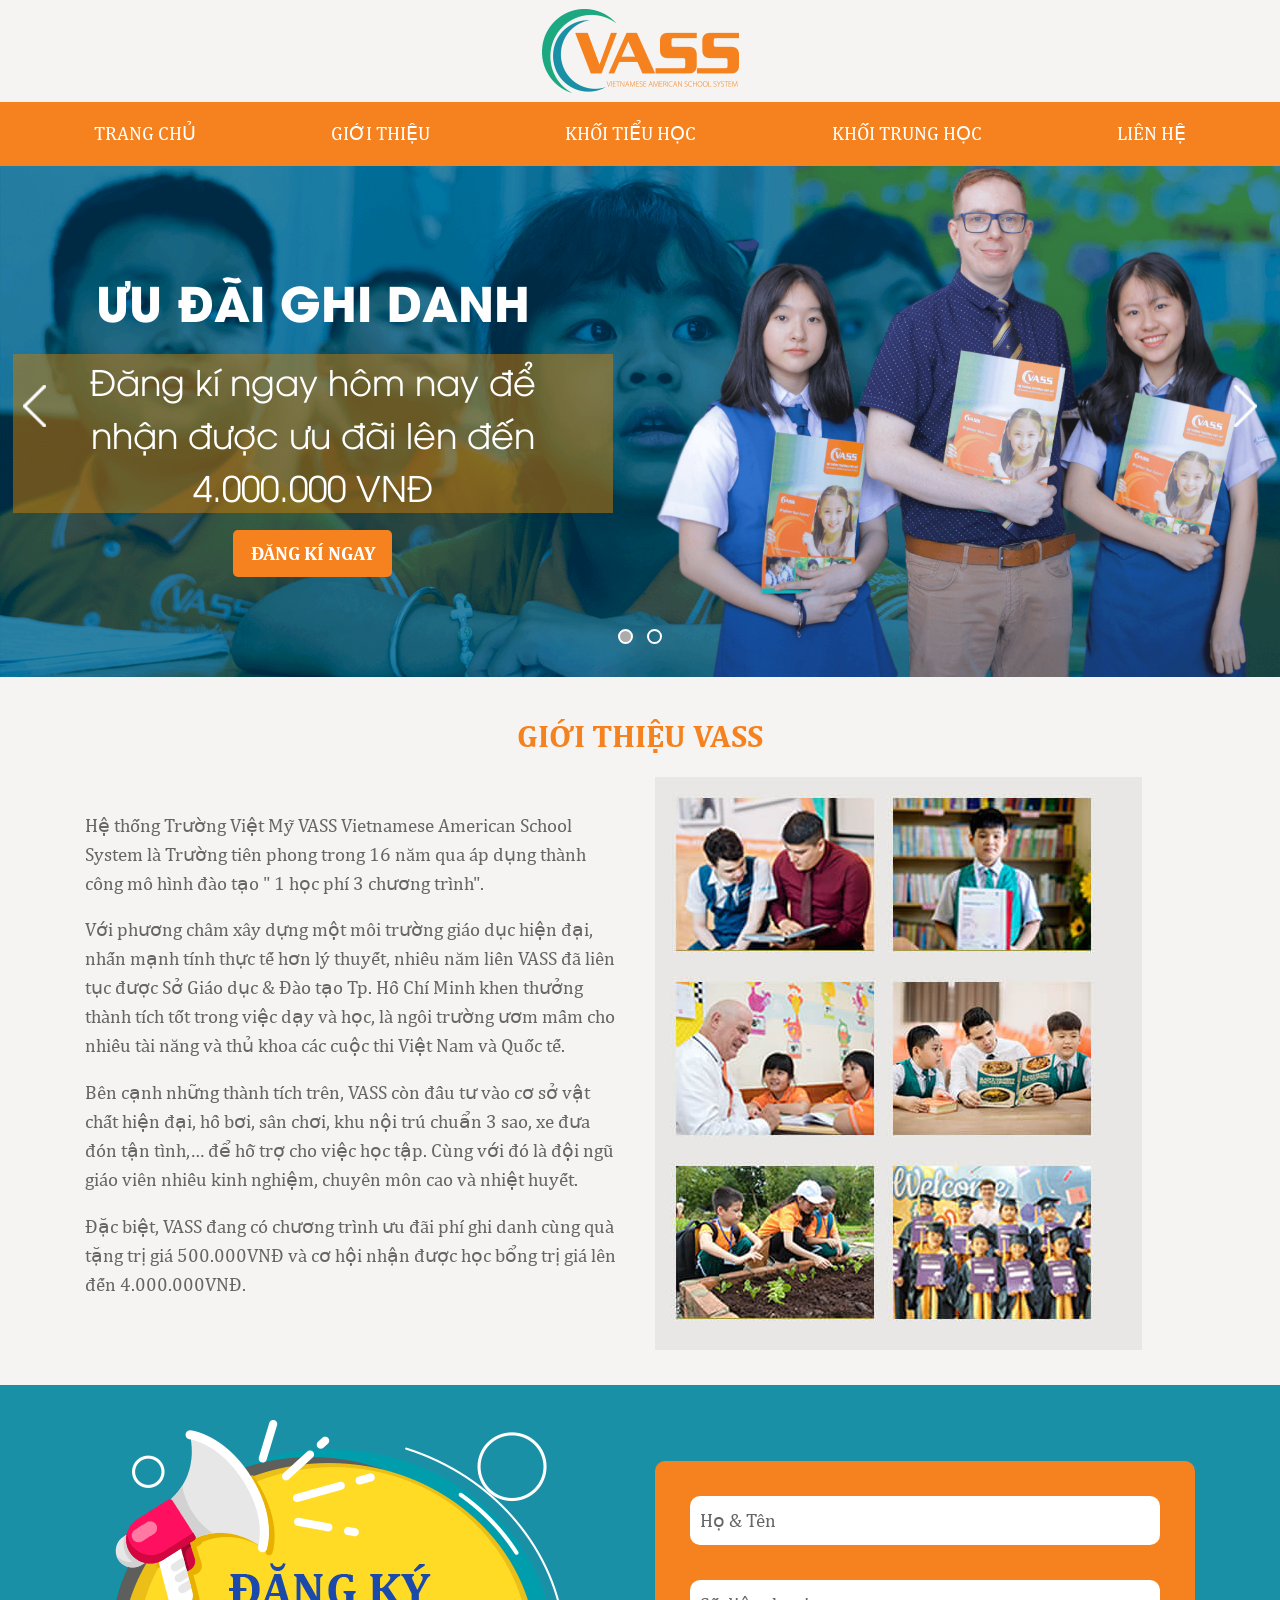
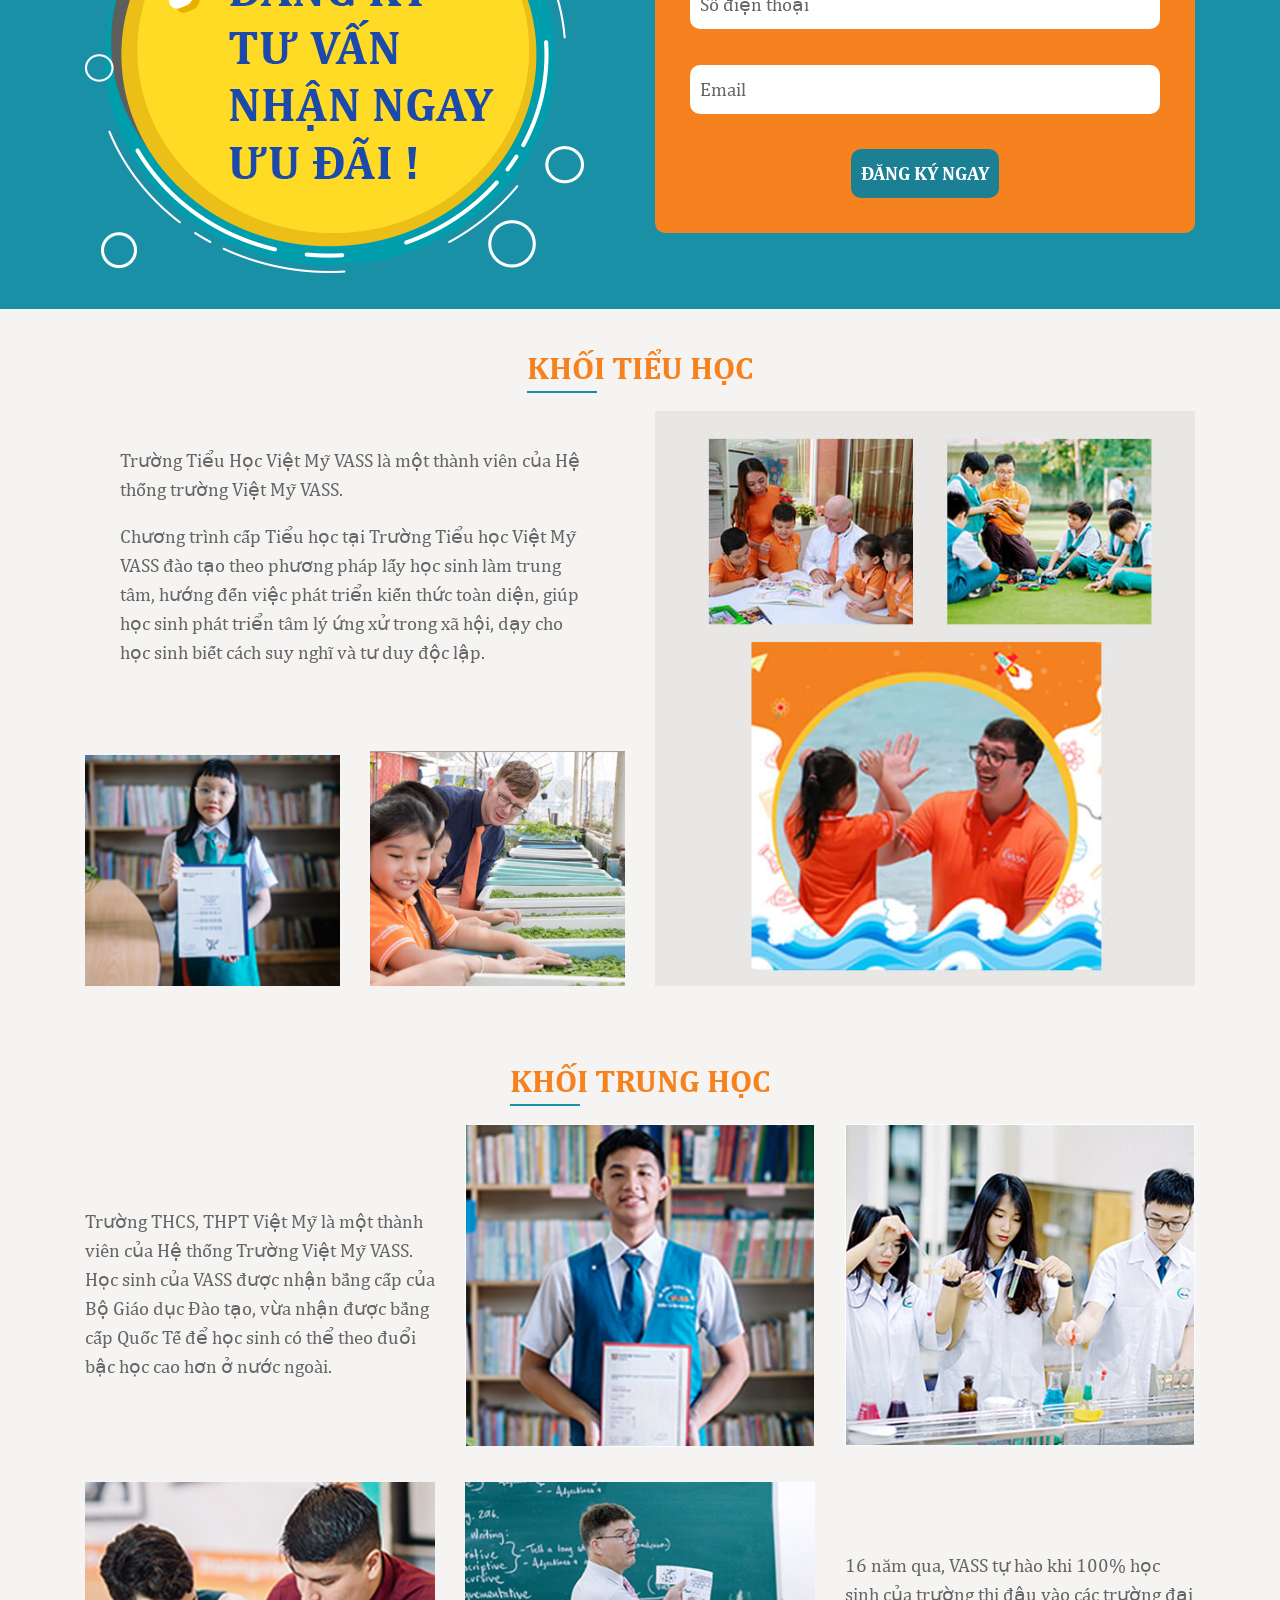
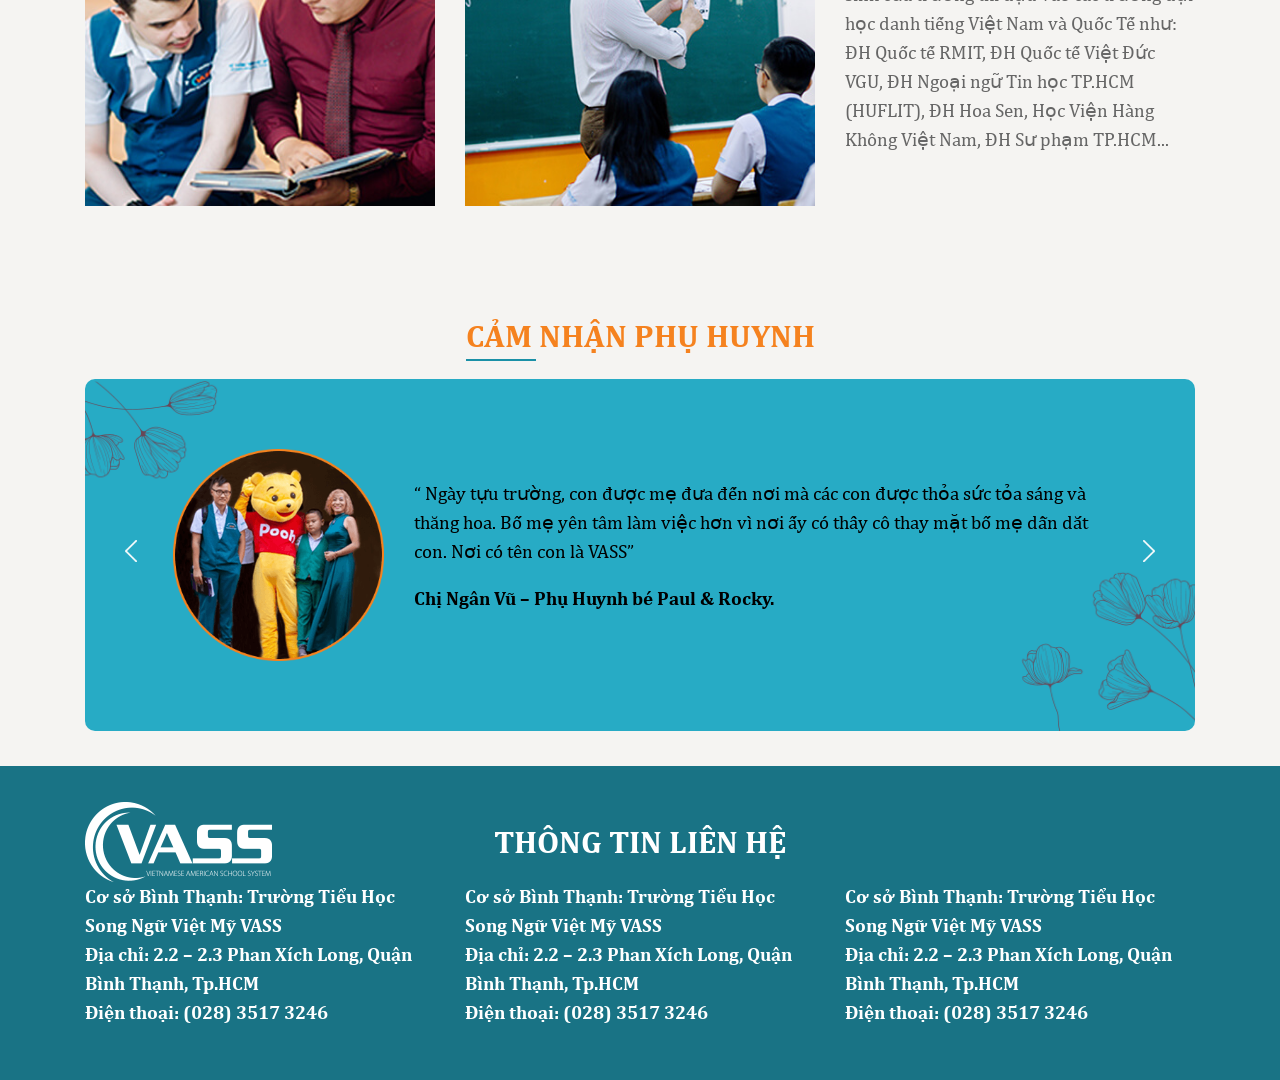
==== commit 144215c4: "finish" ====
--- a/index.html
+++ b/index.html
@@ -7,10 +7,17 @@
     <meta http-equiv="X-UA-Compatible" content="ie=edge" />
     <title>Hệ thống Trường Việt Mỹ đào tạo song ngữ từ Mầm Non,Lớp 1-Lớp 12.</title>
     <link rel="stylesheet" href="https://stackpath.bootstrapcdn.com/bootstrap/4.1.3/css/bootstrap.min.css" integrity="sha384-MCw98/SFnGE8fJT3GXwEOngsV7Zt27NXFoaoApmYm81iuXoPkFOJwJ8ERdknLPMO" crossorigin="anonymous">
+    <link rel="preload" href="./css/style.css" as="style" />
     <link rel="stylesheet" href="./css/style.css" />
     <link rel="stylesheet" href="./css/owl.carousel.min.css" />
     <link rel="stylesheet" href="./css/owl.theme.default.min.css" />
     <link rel="shortcut icon" href="./assets/images/favicon.ico" type="image/x-icon" />
+    <script async src="https://cdnjs.cloudflare.com/ajax/libs/jquery/3.5.1/jquery.min.js"></script>
+    <script async src="https://cdnjs.cloudflare.com/ajax/libs/popper.js/1.14.3/umd/popper.min.js" integrity="sha384-ZMP7rVo3mIykV+2+9J3UJ46jBk0WLaUAdn689aCwoqbBJiSnjAK/l8WvCWPIPm49" crossorigin="anonymous">
+    </script>
+    <script async src="https://stackpath.bootstrapcdn.com/bootstrap/4.1.3/js/bootstrap.min.js" integrity="sha384-ChfqqxuZUCnJSK3+MXmPNIyE6ZbWh2IMqE241rYiqJxyMiZ6OW/JmZQ5stwEULTy" crossorigin="anonymous">
+    </script>
+
     <script type="text/javascript">
         function writeCookie(name, value, days) {
             var date, expires;
@@ -65,9 +72,30 @@
             writeCookie("utm_content", utm_content, 30);
         }
     </script>
+    <!-- Google Tag Manager -->
+    <script>
+        (function(w, d, s, l, i) {
+            w[l] = w[l] || [];
+            w[l].push({
+                'gtm.start': new Date().getTime(),
+                event: 'gtm.js'
+            });
+            var f = d.getElementsByTagName(s)[0],
+                j = d.createElement(s),
+                dl = l != 'dataLayer' ? '&l=' + l : '';
+            j.async = true;
+            j.src =
+                'https://www.googletagmanager.com/gtm.js?id=' + i + dl;
+            f.parentNode.insertBefore(j, f);
+        })(window, document, 'script', 'dataLayer', 'GTM-WPZ85ZT');
+    </script>
+    <!-- End Google Tag Manager -->
 </head>
 
 <body data-spy="scroll" data-target=".navbar" data-offset="80">
+    <!-- Google Tag Manager (noscript) -->
+    <noscript><iframe src="https://www.googletagmanager.com/ns.html?id=GTM-WPZ85ZT" height="0" width="0" style="display:none;visibility:hidden"></iframe></noscript>
+    <!-- End Google Tag Manager (noscript) -->
     <div class="btn_top">
         <figure>
             <img src="./assets/images/btn_top.png" alt="" class="img-fluid">
@@ -133,17 +161,50 @@
                 <div class="row">
                     <div class="col-12 pad0">
                         <div class="owl-carousel owl-theme" id="header-banner">
-                            <div class="item">
-                                <picture>
-                                    <source srcset="./assets/images/banner1.jpg">
-                                    <img src="./assets/images/banner1.jpg" alt="Banner 1" class="img-fluid">
-                                </picture>
-                            </div>
-                            <div class="item">
-                                <picture>
-                                    <source srcset="./assets/images/banner1.jpg">
-                                    <img src="./assets/images/banner1.jpg" alt="Banner 1" class="img-fluid">
-                                </picture>
+                            <div class="item banner1">
+                                <div class="row">
+                                    <div class="col-md-6 my-auto">
+                                        <div class="banner1-left">
+                                            <p>
+                                                ƯU ĐÃI GHI DANH
+                                            </p>
+                                            <div class="banner1-text">
+                                                <p>
+                                                    Đăng kí ngay hôm nay để <span></span>
+                                                    nhận được ưu đãi lên đến <span></span>
+                                                    4.000.000 VNĐ
+                                                </p>
+                                            </div>
+                                            <button type="button" class="dk">ĐĂNG KÍ NGAY</button>
+                                        </div>
+                                    </div>
+                                    <div class="col-md-6">
+                                        <picture>
+                                            <source srcset="./assets/images/banner1-hinh.png">
+                                            <img src="./assets/images/banner1-hinh.png" alt="Banner - hình 1" class="img-fluid">
+                                        </picture>
+                                    </div>
+                                </div>
+                            </div>
+                            <div class="item banner2">
+                                <div class="row">
+                                    <div class="col-md-6 my-auto">
+                                        <ul>
+                                            <li>THAM QUAN TRƯỜNG HỌC</li>
+                                            <li>KIỂM TRA TIẾNG ANH ĐẦU VÀO</li>
+                                        </ul>
+                                    </div>
+                                    <div class="col-md-5 offset-md-1">
+                                        <picture>
+                                            <source srcset="./assets/images/banner2-hinh.png">
+                                            <img src="./assets/images/banner2-hinh.png" alt="Banner - hình 2" class="img-fluid">
+                                        </picture>
+                                    </div>
+                                    <picture class="shape">
+                                        <source srcset="./assets/images/shape.png">
+                                        <img src="./assets/images/shape.png" alt="Banner - hình 2" class="img-fluid">
+                                    </picture>
+                                </div>
                             </div>
                         </div>
                     </div>
@@ -327,7 +388,7 @@
                     <div class="col-12">
                         <div class="owl-carousel owl-theme" id="camnhan-slider">
                             <div class="item">
-                                <div class="row bg-camnhan">
+                                <div class="row">
                                     <div class="col-md-3">
                                         <picture>
                                             <source srcset="./assets/images/camnhan-hinh1.png">
@@ -345,19 +406,40 @@
                                 </div>
                             </div>
                             <div class="item">
-                                <div class="row bg-camnhan">
+                                <div class="row">
                                     <div class="col-md-3">
                                         <picture>
-                                            <source srcset="./assets/images/camnhan-hinh1.png">
-                                            <img src="./assets/images/camnhan-hinh1.png" alt="Cảm nhận - hình 1" class="img-fluid">
+                                            <source srcset="./assets/images/camnhan-hinh2.png">
+                                            <img src="./assets/images/camnhan-hinh2.png" alt="Cảm nhận - hình 2" class="img-fluid">
                                         </picture>
                                     </div>
                                     <div class="col-md-9 my-auto">
                                         <p>
-                                            “ Ngày tựu trường, con được mẹ đưa đến nơi mà các con được thỏa sức tỏa sáng và thăng hoa. Bố mẹ yên tâm làm việc hơn vì nơi ấy có thầy cô thay mặt bố mẹ dẫn dắt con. Nơi có tên con là VASS”
+                                            “Lựa chọn mái trường tốt để gửi gắm con em mình là một quyết định vô cùng quan trọng. Và trường VASS đã thuyết phục chúng tôi về phương pháp giảng dạy và học tập. Chúng tôi
+                                            gửi gắm các con vào mái trường này, cũng là gửi gắm tất cả tình cảm, niềm tin vào các thầy cô và sự tin tưởng vào nỗ lực học tập của các con”
                                         </p>
                                         <p class="phuhuynh">
-                                            Chị Ngân Vũ – Phụ Huynh bé Paul & Rocky.
+                                            Anh Nguyễn Đông Phương Trầm <br />
+                                            Phụ Huynh em Nguyễn Minh Thi
+                                        </p>
+                                    </div>
+                                </div>
+                            </div>
+                            <div class="item">
+                                <div class="row">
+                                    <div class="col-md-3">
+                                        <picture>
+                                            <source srcset="./assets/images/camnhan-hinh3.png">
+                                            <img src="./assets/images/camnhan-hinh3.png" alt="Cảm nhận - hình 3" class="img-fluid">
+                                        </picture>
+                                    </div>
+                                    <div class="col-md-9 my-auto">
+                                        <p>
+                                            “ Thay mặt cho Phụ huynh của Trường, một lần nữa, chúng tôi xin cảm ơn Quý Thầy cô Trường Tiểu Học, THCS, THPT Việt Mỹ VASS đã nhiệt tâm dạy dỗ và dìu dắt con em chúng tôi ngày một tiến bộ. Cảm ơn chân thành những giọt mồ hôi lao động tâm huyết trong nghề gieo chữ - trồng người của Thầy cô ”
+                                        </p>
+                                        <p class="phuhuynh">
+                                            Chị Nguyễn Hồ Châu Trúc <br />
+                                            Phụ huynh em Phan Châu Minh
                                         </p>
                                     </div>
                                 </div>
@@ -410,13 +492,9 @@
     </footer>
 
 
-    <script src="https://cdnjs.cloudflare.com/ajax/libs/jquery/3.5.1/jquery.min.js"></script>
-    <script src="https://cdnjs.cloudflare.com/ajax/libs/popper.js/1.14.3/umd/popper.min.js" integrity="sha384-ZMP7rVo3mIykV+2+9J3UJ46jBk0WLaUAdn689aCwoqbBJiSnjAK/l8WvCWPIPm49" crossorigin="anonymous">
-    </script>
-    <script src="https://stackpath.bootstrapcdn.com/bootstrap/4.1.3/js/bootstrap.min.js" integrity="sha384-ChfqqxuZUCnJSK3+MXmPNIyE6ZbWh2IMqE241rYiqJxyMiZ6OW/JmZQ5stwEULTy" crossorigin="anonymous">
-    </script>
-    <script src="./js/common.js"></script>
-    <script src="./js/owl.carousel.min.js"></script>
+    <script defer src="./js/common.js"></script>
+    <script defer src="./js/owl.carousel.min.js"></script>
+
 </body>
 
 </html>
--- a/css/style.css
+++ b/css/style.css
@@ -1 +1 @@
-@font-face{font-family:"Cambria";src:url("../assets/fonts/cambria.ttf") format("truetype")}@font-face{font-family:"CambriaBold";src:url("../assets/fonts/cambriab.ttf") format("truetype")}@keyframes opacity{0%{opacity:0}100%{opacity:1}}body,html{font-family:"Cambria";background-color:#f5f4f2;font-size:1.1rem}section{padding:2rem 0}input:focus,select:focus,textarea:focus,button:focus{outline:none}img{max-width:100%}.pad0{padding:0}.no-pad-left{padding-left:0}.no-pad-right{padding-right:0}.row-eq-height{display:-webkit-box;display:-webkit-flex;display:-ms-flexbox;display:flex}.break{display:block}.mt-1rem{margin-top:1rem}.mb-2rem{margin-bottom:2rem}strong{font-family:"CambriaBold"}p{font-family:"Cambria";color:#666}.title{font-family:"CambriaBold";text-transform:uppercase;font-size:1.8rem;text-align:center;color:#f5821f;margin-bottom:0}.outside-title{width:intrinsic;width:-moz-max-content;width:-webkit-max-content;width:max-content;margin:auto}hr{border-top:2px solid #1a90a7;width:70px;margin-top:0;margin-left:0;margin-right:auto}.btn_top{position:fixed;bottom:10px;right:10px;z-index:90;cursor:pointer;display:none}header{position:relative}header .logo{padding:.5rem}.navbar-light{background-color:#f5821f}.navbar-light.fixed-top{top:100%;position:absolute}.navbar-light .navbar-collapse .navbar-nav{width:100%;justify-content:space-between}.navbar-light .navbar-collapse .navbar-nav .nav-item .nav-link{color:#fff;margin:0 .5rem;padding:.5rem 0}.navbar-light .navbar-collapse .navbar-nav .nav-item .nav-link p{margin-bottom:0;color:#fff}.navbar-light .navbar-toggler{color:#fff;border-color:#fff;margin-right:10px}main{margin-top:64.19px}#trangchu{padding:0}#trangchu #header-banner.owl-theme .owl-nav{position:absolute;top:40%;width:100%;display:flex;justify-content:space-between;padding:0 1rem}#trangchu #header-banner.owl-theme .owl-nav [class*=owl-]:hover{background:transparent}#trangchu #header-banner.owl-theme .owl-dots{position:absolute;width:100%;bottom:20px}#trangchu #header-banner.owl-theme .owl-dots .owl-dot span{width:15px;height:15px;background:transparent;border:2px solid #fff}#trangchu #header-banner.owl-theme .owl-dots .owl-dot.active span{background:#acacac}#gioithieu .title{margin-bottom:1rem}#tieuhoc .tieuhoc-left{height:100%;display:flex;flex-direction:column}#tieuhoc .tieuhoc-left--content{padding:2rem}#tieuhoc .tieuhoc-left>div{flex:1}#camnhan #camnhan-slider.owl-theme .owl-nav{position:absolute;top:42%;width:100%;display:flex;justify-content:space-between;padding:0 2rem}#camnhan #camnhan-slider.owl-theme .owl-nav [class*=owl-]{width:12px}#camnhan #camnhan-slider.owl-theme .owl-nav [class*=owl-]:hover{background:transparent}#camnhan .item{padding:0 2rem}#camnhan .item .bg-camnhan{padding:4rem 5rem;background:url("../assets/images/bg-camnhan.png");background-repeat:no-repeat;background-size:cover;background-position:center;border-radius:10px;-webkit-border-radius:10px;-moz-border-radius:10px;-ms-border-radius:10px;-o-border-radius:10px}#camnhan .item .bg-camnhan p{color:#000}#camnhan .item .bg-camnhan p.phuhuynh{font-family:"CambriaBold"}#dangky{background:#1a90a7}#dangky form{background:#f5821f;padding:2rem;border-radius:10px;-webkit-border-radius:10px;-moz-border-radius:10px;-ms-border-radius:10px;-o-border-radius:10px}footer{padding:2rem 0;background:#197385}footer p{color:#fff;font-family:"CambriaBold"}footer p.title{color:#fff}#thanks{background:url("../assets/images/ThankyouPage.jpg");background-repeat:no-repeat;background-size:cover;background-position:center;height:100vh;text-align:center;display:flex;justify-content:center;align-items:center}#thanks .content{padding:0 1rem}#thanks p{text-align:center;color:#fff;font-family:"Cambria"}#thanks p:first-of-type{font-size:2rem;font-family:"CambriaBold"}#thanks figure img{width:50px}#thanks a{text-transform:capitalize;margin-top:2rem;border-radius:5px;-webkit-border-radius:5px;-moz-border-radius:5px;-ms-border-radius:5px;-o-border-radius:5px}#thanks a:hover{color:#fff;text-decoration:none}.field_input{background-color:#fff;border-radius:10px;-webkit-border-radius:10px;-moz-border-radius:10px;-ms-border-radius:10px;-o-border-radius:10px;border:none;padding:10px;margin-bottom:2rem;color:#666;width:100%;text-align:left}.field_register{border:none;border-radius:10px;-webkit-border-radius:10px;-moz-border-radius:10px;-ms-border-radius:10px;-o-border-radius:10px;margin-bottom:0rem;margin-left:auto;margin-right:auto;padding:10px;color:#fff;text-transform:uppercase;text-align:center;font-family:"CambriaBold";display:flex;background-color:#1b8094;box-shadow:0;cursor:pointer}::-webkit-input-placeholder{color:#666}::-moz-placeholder{color:#666}:-ms-input-placeholder{color:#666}:-moz-placeholder{color:#666}@media(max-width: 575.98px){.navbar-light .navbar-toggler-icon{background-image:url("data:image/svg+xml;charset=utf8,%3Csvg viewBox='0 0 30 30' xmlns='http://www.w3.org/2000/svg'%3E%3Cpath stroke='rgba(255, 255, 255, 0.5)' stroke-width='2' stroke-linecap='round' stroke-miterlimit='10' d='M4 7h22M4 15h22M4 23h22'/%3E%3C/svg%3E")}.navbar-light .navbar-toggler{margin-right:0px;margin-left:auto}#thanks p:first-of-type{font-size:1.5rem}#thanks p .break{display:inline}}/*# sourceMappingURL=style.css.map */
+@font-face{font-family:"Cambria";src:url("../assets/fonts/cambria.ttf") format("truetype");font-display:swap}@font-face{font-family:"CambriaBold";src:url("../assets/fonts/cambriab.ttf") format("truetype");font-display:swap}@font-face{font-family:"UTMAvo";src:url("../assets/fonts/UTMAvo.ttf") format("truetype");font-display:swap}@font-face{font-family:"UTMAvoBold";src:url("../assets/fonts/UTMAvoBold.ttf") format("truetype");font-display:swap}@keyframes opacity{0%{opacity:0}100%{opacity:1}}body,html{font-family:"Cambria";background-color:#f5f4f2;font-size:1.1rem}section{padding:2rem 0}input:focus,select:focus,textarea:focus,button:focus{outline:none}img{max-width:100%}.pad0{padding:0}.no-pad-left{padding-left:0}.no-pad-right{padding-right:0}.row-eq-height{display:-webkit-box;display:-webkit-flex;display:-ms-flexbox;display:flex}.break{display:block}.mt-1rem{margin-top:1rem}.mb-2rem{margin-bottom:2rem}strong{font-family:"CambriaBold"}p{font-family:"Cambria";color:#666}.title{font-family:"CambriaBold";text-transform:uppercase;font-size:1.8rem;text-align:center;color:#f5821f;margin-bottom:0}.outside-title{width:intrinsic;width:-moz-max-content;width:-webkit-max-content;width:max-content;margin:auto}hr{border-top:2px solid #1a90a7;width:70px;margin-top:0;margin-left:0;margin-right:auto}.btn_top{position:fixed;bottom:10px;right:10px;z-index:90;cursor:pointer;display:none}header{position:relative}header .logo{padding:.5rem}.navbar-light{background-color:#f5821f}.navbar-light.fixed-top{top:100%;position:absolute}.navbar-light .navbar-collapse .navbar-nav{width:100%;justify-content:space-between}.navbar-light .navbar-collapse .navbar-nav .nav-item .nav-link{color:#fff;margin:0 .5rem;padding:.5rem 0}.navbar-light .navbar-collapse .navbar-nav .nav-item .nav-link p{margin-bottom:0;color:#fff}.navbar-light .navbar-toggler{color:#fff;border-color:#fff;margin-right:10px}main{margin-top:64.19px}@media screen and (max-width: 575.98px){main{margin-top:61px}}#trangchu{padding:0}#trangchu #header-banner .banner1{background:url("../assets/images/bg-banner1.png");background-repeat:no-repeat;background-size:cover;background-position:center}#trangchu #header-banner .banner1 .banner1-left{text-align:center}@media screen and (min-width: 1200px){#trangchu #header-banner .banner1 .banner1-left{width:600px;margin:auto}}#trangchu #header-banner .banner1 .banner1-left p{font-size:2.7rem}#trangchu #header-banner .banner1 .banner1-left .banner1-text{background-color:rgba(207,122,1,.5);margin-bottom:1rem}#trangchu #header-banner .banner1 .banner1-left .banner1-text p{font-family:"UTMAvo";font-size:2rem}#trangchu #header-banner .banner1 .banner1-left .banner1-text span{display:block}#trangchu #header-banner .banner1 .banner1-left button{border:none;border-radius:5px;-webkit-border-radius:5px;-moz-border-radius:5px;-ms-border-radius:5px;-o-border-radius:5px;margin:auto;padding:.5rem 1rem;color:#fff;font-family:"CambriaBold";background:#f5821f;text-transform:uppercase;cursor:pointer}#trangchu #header-banner .banner2{background:url("../assets/images/bg-banner2.png");background-repeat:no-repeat;background-size:cover;background-position:center;position:relative}#trangchu #header-banner .banner2 ul{list-style-type:none;margin:auto;width:intrinsic;width:-moz-max-content;width:-webkit-max-content;width:max-content}#trangchu #header-banner .banner2 ul li{margin-bottom:1.5rem;padding-left:2rem;color:#fff;font-size:1.5rem;font-family:"UTMAvoBold";background:url("../assets/images/list-icon.png");background-position:0px 12px;background-size:20px 20px;background-repeat:no-repeat}#trangchu #header-banner .banner2 .shape{position:absolute;bottom:0;left:0;width:100%}#trangchu #header-banner p{color:#fff;font-family:"UTMAvoBold"}#trangchu #header-banner.owl-theme .owl-nav{position:absolute;top:40%;width:100%;display:flex;justify-content:space-between;padding:0 1rem}#trangchu #header-banner.owl-theme .owl-nav [class*=owl-]:hover{background:transparent}#trangchu #header-banner.owl-theme .owl-dots{position:absolute;width:100%;bottom:20px}#trangchu #header-banner.owl-theme .owl-dots .owl-dot span{width:15px;height:15px;background:transparent;border:2px solid #fff}#trangchu #header-banner.owl-theme .owl-dots .owl-dot.active span{background:#acacac}#gioithieu .title{margin-bottom:1rem}#tieuhoc .tieuhoc-left{height:100%;display:flex;flex-direction:column}#tieuhoc .tieuhoc-left--content{padding:2rem}#tieuhoc .tieuhoc-left>div{flex:1}#camnhan #camnhan-slider{background:url("../assets/images/bg-camnhan.png");background-repeat:no-repeat;background-size:cover;background-position:center;border-radius:10px;-webkit-border-radius:10px;-moz-border-radius:10px;-ms-border-radius:10px;-o-border-radius:10px;padding:4rem 5rem}#camnhan #camnhan-slider.owl-theme .owl-nav{position:absolute;top:40%;left:0;width:100%;display:flex;justify-content:space-between;padding:0 2rem}#camnhan #camnhan-slider.owl-theme .owl-nav [class*=owl-]{width:12px}#camnhan #camnhan-slider.owl-theme .owl-nav [class*=owl-]:hover{background:transparent}#camnhan .item p{color:#000}#camnhan .item p.phuhuynh{font-family:"CambriaBold"}#dangky{background:#1a90a7}#dangky form{background:#f5821f;padding:2rem;border-radius:10px;-webkit-border-radius:10px;-moz-border-radius:10px;-ms-border-radius:10px;-o-border-radius:10px}footer{padding:2rem 0;background:#197385}footer p{color:#fff;font-family:"CambriaBold"}footer p.title{color:#fff}#thanks{background:url("../assets/images/bg-banner1.png");background-repeat:no-repeat;background-size:cover;background-position:center;margin-top:-101.59px;height:100vh;text-align:center;display:flex;justify-content:center;align-items:center}#thanks .content{padding:0 1rem}#thanks p{text-align:center;color:#fff;font-family:"Cambria"}#thanks p:first-of-type{font-size:2rem;font-family:"CambriaBold"}#thanks figure img{width:50px}#thanks a{text-transform:capitalize;margin-top:2rem;padding:.5rem 2rem;text-align:center;font-family:"CambriaBold";color:#fff;background:#f5821f;border-radius:5px;-webkit-border-radius:5px;-moz-border-radius:5px;-ms-border-radius:5px;-o-border-radius:5px}#thanks a:hover{color:#fff;text-decoration:none}.field_input{background-color:#fff;border-radius:10px;-webkit-border-radius:10px;-moz-border-radius:10px;-ms-border-radius:10px;-o-border-radius:10px;border:none;padding:10px;margin-bottom:2rem;color:#666;width:100%;text-align:left}.field_register{border:none;border-radius:10px;-webkit-border-radius:10px;-moz-border-radius:10px;-ms-border-radius:10px;-o-border-radius:10px;margin-bottom:0rem;margin-left:auto;margin-right:auto;padding:10px;color:#fff;text-transform:uppercase;text-align:center;font-family:"CambriaBold";display:flex;background-color:#1b8094;box-shadow:0;cursor:pointer}::-webkit-input-placeholder{color:#666}::-moz-placeholder{color:#666}:-ms-input-placeholder{color:#666}:-moz-placeholder{color:#666}@media(max-width: 575.98px){.navbar-light .navbar-toggler-icon{background-image:url("data:image/svg+xml;charset=utf8,%3Csvg viewBox='0 0 30 30' xmlns='http://www.w3.org/2000/svg'%3E%3Cpath stroke='rgba(255, 255, 255, 0.5)' stroke-width='2' stroke-linecap='round' stroke-miterlimit='10' d='M4 7h22M4 15h22M4 23h22'/%3E%3C/svg%3E")}.navbar-light .navbar-toggler{margin-right:0px;margin-left:auto}#trangchu #header-banner .banner1 .banner1-left p{font-size:2rem}#trangchu #header-banner .banner1 .banner1-left .banner1-text p{font-size:1.5rem}#trangchu #header-banner .banner1 .banner1-left button{margin-bottom:1rem}#trangchu #header-banner .banner2 ul{width:auto;padding-left:.5rem;padding-top:4rem}#trangchu #header-banner .banner2 ul li{margin-bottom:2rem;padding-left:1.7rem;font-size:1.2rem;background-position:0px 8px}#dangky form{margin-top:1rem}#tieuhoc .tieuhoc-left--content{padding:0}#camnhan #camnhan-slider{padding:1rem}#thanks p:first-of-type{font-size:1.5rem}#thanks p .break{display:inline}}/*# sourceMappingURL=style.css.map */
--- a/css/style.css
+++ b/css/style.css
@@ -1 +1 @@
-@font-face{font-family:"Cambria";src:url("../assets/fonts/cambria.ttf") format("truetype")}@font-face{font-family:"CambriaBold";src:url("../assets/fonts/cambriab.ttf") format("truetype")}@keyframes opacity{0%{opacity:0}100%{opacity:1}}body,html{font-family:"Cambria";background-color:#f5f4f2;font-size:1.1rem}section{padding:2rem 0}input:focus,select:focus,textarea:focus,button:focus{outline:none}img{max-width:100%}.pad0{padding:0}.no-pad-left{padding-left:0}.no-pad-right{padding-right:0}.row-eq-height{display:-webkit-box;display:-webkit-flex;display:-ms-flexbox;display:flex}.break{display:block}.mt-1rem{margin-top:1rem}.mb-2rem{margin-bottom:2rem}strong{font-family:"CambriaBold"}p{font-family:"Cambria";color:#666}.title{font-family:"CambriaBold";text-transform:uppercase;font-size:1.8rem;text-align:center;color:#f5821f;margin-bottom:0}.outside-title{width:intrinsic;width:-moz-max-content;width:-webkit-max-content;width:max-content;margin:auto}hr{border-top:2px solid #1a90a7;width:70px;margin-top:0;margin-left:0;margin-right:auto}.btn_top{position:fixed;bottom:10px;right:10px;z-index:90;cursor:pointer;display:none}header{position:relative}header .logo{padding:.5rem}.navbar-light{background-color:#f5821f}.navbar-light.fixed-top{top:100%;position:absolute}.navbar-light .navbar-collapse .navbar-nav{width:100%;justify-content:space-between}.navbar-light .navbar-collapse .navbar-nav .nav-item .nav-link{color:#fff;margin:0 .5rem;padding:.5rem 0}.navbar-light .navbar-collapse .navbar-nav .nav-item .nav-link p{margin-bottom:0;color:#fff}.navbar-light .navbar-toggler{color:#fff;border-color:#fff;margin-right:10px}main{margin-top:64.19px}#trangchu{padding:0}#trangchu #header-banner.owl-theme .owl-nav{position:absolute;top:40%;width:100%;display:flex;justify-content:space-between;padding:0 1rem}#trangchu #header-banner.owl-theme .owl-nav [class*=owl-]:hover{background:transparent}#trangchu #header-banner.owl-theme .owl-dots{position:absolute;width:100%;bottom:20px}#trangchu #header-banner.owl-theme .owl-dots .owl-dot span{width:15px;height:15px;background:transparent;border:2px solid #fff}#trangchu #header-banner.owl-theme .owl-dots .owl-dot.active span{background:#acacac}#gioithieu .title{margin-bottom:1rem}#tieuhoc .tieuhoc-left{height:100%;display:flex;flex-direction:column}#tieuhoc .tieuhoc-left--content{padding:2rem}#tieuhoc .tieuhoc-left>div{flex:1}#camnhan #camnhan-slider.owl-theme .owl-nav{position:absolute;top:42%;width:100%;display:flex;justify-content:space-between;padding:0 2rem}#camnhan #camnhan-slider.owl-theme .owl-nav [class*=owl-]{width:12px}#camnhan #camnhan-slider.owl-theme .owl-nav [class*=owl-]:hover{background:transparent}#camnhan .item{padding:0 2rem}#camnhan .item .bg-camnhan{padding:4rem 5rem;background:url("../assets/images/bg-camnhan.png");background-repeat:no-repeat;background-size:cover;background-position:center;border-radius:10px;-webkit-border-radius:10px;-moz-border-radius:10px;-ms-border-radius:10px;-o-border-radius:10px}#camnhan .item .bg-camnhan p{color:#000}#camnhan .item .bg-camnhan p.phuhuynh{font-family:"CambriaBold"}#dangky{background:#1a90a7}#dangky form{background:#f5821f;padding:2rem;border-radius:10px;-webkit-border-radius:10px;-moz-border-radius:10px;-ms-border-radius:10px;-o-border-radius:10px}footer{padding:2rem 0;background:#197385}footer p{color:#fff;font-family:"CambriaBold"}footer p.title{color:#fff}#thanks{background:url("../assets/images/ThankyouPage.jpg");background-repeat:no-repeat;background-size:cover;background-position:center;height:100vh;text-align:center;display:flex;justify-content:center;align-items:center}#thanks .content{padding:0 1rem}#thanks p{text-align:center;color:#fff;font-family:"Cambria"}#thanks p:first-of-type{font-size:2rem;font-family:"CambriaBold"}#thanks figure img{width:50px}#thanks a{text-transform:capitalize;margin-top:2rem;border-radius:5px;-webkit-border-radius:5px;-moz-border-radius:5px;-ms-border-radius:5px;-o-border-radius:5px}#thanks a:hover{color:#fff;text-decoration:none}.field_input{background-color:#fff;border-radius:10px;-webkit-border-radius:10px;-moz-border-radius:10px;-ms-border-radius:10px;-o-border-radius:10px;border:none;padding:10px;margin-bottom:2rem;color:#666;width:100%;text-align:left}.field_register{border:none;border-radius:10px;-webkit-border-radius:10px;-moz-border-radius:10px;-ms-border-radius:10px;-o-border-radius:10px;margin-bottom:0rem;margin-left:auto;margin-right:auto;padding:10px;color:#fff;text-transform:uppercase;text-align:center;font-family:"CambriaBold";display:flex;background-color:#1b8094;box-shadow:0;cursor:pointer}::-webkit-input-placeholder{color:#666}::-moz-placeholder{color:#666}:-ms-input-placeholder{color:#666}:-moz-placeholder{color:#666}@media(max-width: 575.98px){.navbar-light .navbar-toggler-icon{background-image:url("data:image/svg+xml;charset=utf8,%3Csvg viewBox='0 0 30 30' xmlns='http://www.w3.org/2000/svg'%3E%3Cpath stroke='rgba(255, 255, 255, 0.5)' stroke-width='2' stroke-linecap='round' stroke-miterlimit='10' d='M4 7h22M4 15h22M4 23h22'/%3E%3C/svg%3E")}.navbar-light .navbar-toggler{margin-right:0px;margin-left:auto}#thanks p:first-of-type{font-size:1.5rem}#thanks p .break{display:inline}}/*# sourceMappingURL=style.css.map */
+@font-face{font-family:"Cambria";src:url("../assets/fonts/cambria.ttf") format("truetype");font-display:swap}@font-face{font-family:"CambriaBold";src:url("../assets/fonts/cambriab.ttf") format("truetype");font-display:swap}@font-face{font-family:"UTMAvo";src:url("../assets/fonts/UTMAvo.ttf") format("truetype");font-display:swap}@font-face{font-family:"UTMAvoBold";src:url("../assets/fonts/UTMAvoBold.ttf") format("truetype");font-display:swap}@keyframes opacity{0%{opacity:0}100%{opacity:1}}body,html{font-family:"Cambria";background-color:#f5f4f2;font-size:1.1rem}section{padding:2rem 0}input:focus,select:focus,textarea:focus,button:focus{outline:none}img{max-width:100%}.pad0{padding:0}.no-pad-left{padding-left:0}.no-pad-right{padding-right:0}.row-eq-height{display:-webkit-box;display:-webkit-flex;display:-ms-flexbox;display:flex}.break{display:block}.mt-1rem{margin-top:1rem}.mb-2rem{margin-bottom:2rem}strong{font-family:"CambriaBold"}p{font-family:"Cambria";color:#666}.title{font-family:"CambriaBold";text-transform:uppercase;font-size:1.8rem;text-align:center;color:#f5821f;margin-bottom:0}.outside-title{width:intrinsic;width:-moz-max-content;width:-webkit-max-content;width:max-content;margin:auto}hr{border-top:2px solid #1a90a7;width:70px;margin-top:0;margin-left:0;margin-right:auto}.btn_top{position:fixed;bottom:10px;right:10px;z-index:90;cursor:pointer;display:none}header{position:relative}header .logo{padding:.5rem}.navbar-light{background-color:#f5821f}.navbar-light.fixed-top{top:100%;position:absolute}.navbar-light .navbar-collapse .navbar-nav{width:100%;justify-content:space-between}.navbar-light .navbar-collapse .navbar-nav .nav-item .nav-link{color:#fff;margin:0 .5rem;padding:.5rem 0}.navbar-light .navbar-collapse .navbar-nav .nav-item .nav-link p{margin-bottom:0;color:#fff}.navbar-light .navbar-toggler{color:#fff;border-color:#fff;margin-right:10px}main{margin-top:64.19px}@media screen and (max-width: 575.98px){main{margin-top:61px}}#trangchu{padding:0}#trangchu #header-banner .banner1{background:url("../assets/images/bg-banner1.png");background-repeat:no-repeat;background-size:cover;background-position:center}#trangchu #header-banner .banner1 .banner1-left{text-align:center}@media screen and (min-width: 1200px){#trangchu #header-banner .banner1 .banner1-left{width:600px;margin:auto}}#trangchu #header-banner .banner1 .banner1-left p{font-size:2.7rem}#trangchu #header-banner .banner1 .banner1-left .banner1-text{background-color:rgba(207,122,1,.5);margin-bottom:1rem}#trangchu #header-banner .banner1 .banner1-left .banner1-text p{font-family:"UTMAvo";font-size:2rem}#trangchu #header-banner .banner1 .banner1-left .banner1-text span{display:block}#trangchu #header-banner .banner1 .banner1-left button{border:none;border-radius:5px;-webkit-border-radius:5px;-moz-border-radius:5px;-ms-border-radius:5px;-o-border-radius:5px;margin:auto;padding:.5rem 1rem;color:#fff;font-family:"CambriaBold";background:#f5821f;text-transform:uppercase;cursor:pointer}#trangchu #header-banner .banner2{background:url("../assets/images/bg-banner2.png");background-repeat:no-repeat;background-size:cover;background-position:center;position:relative}#trangchu #header-banner .banner2 ul{list-style-type:none;margin:auto;width:intrinsic;width:-moz-max-content;width:-webkit-max-content;width:max-content}#trangchu #header-banner .banner2 ul li{margin-bottom:1.5rem;padding-left:2rem;color:#fff;font-size:1.5rem;font-family:"UTMAvoBold";background:url("../assets/images/list-icon.png");background-position:0px 12px;background-size:20px 20px;background-repeat:no-repeat}#trangchu #header-banner .banner2 .shape{position:absolute;bottom:0;left:0;width:100%}#trangchu #header-banner p{color:#fff;font-family:"UTMAvoBold"}#trangchu #header-banner.owl-theme .owl-nav{position:absolute;top:40%;width:100%;display:flex;justify-content:space-between;padding:0 1rem}#trangchu #header-banner.owl-theme .owl-nav [class*=owl-]:hover{background:transparent}#trangchu #header-banner.owl-theme .owl-dots{position:absolute;width:100%;bottom:20px}#trangchu #header-banner.owl-theme .owl-dots .owl-dot span{width:15px;height:15px;background:transparent;border:2px solid #fff}#trangchu #header-banner.owl-theme .owl-dots .owl-dot.active span{background:#acacac}#gioithieu .title{margin-bottom:1rem}#tieuhoc .tieuhoc-left{height:100%;display:flex;flex-direction:column}#tieuhoc .tieuhoc-left--content{padding:2rem}#tieuhoc .tieuhoc-left>div{flex:1}#camnhan #camnhan-slider{background:url("../assets/images/bg-camnhan.png");background-repeat:no-repeat;background-size:cover;background-position:center;border-radius:10px;-webkit-border-radius:10px;-moz-border-radius:10px;-ms-border-radius:10px;-o-border-radius:10px;padding:4rem 5rem}#camnhan #camnhan-slider.owl-theme .owl-nav{position:absolute;top:40%;left:0;width:100%;display:flex;justify-content:space-between;padding:0 2rem}#camnhan #camnhan-slider.owl-theme .owl-nav [class*=owl-]{width:12px}#camnhan #camnhan-slider.owl-theme .owl-nav [class*=owl-]:hover{background:transparent}#camnhan .item p{color:#000}#camnhan .item p.phuhuynh{font-family:"CambriaBold"}#dangky{background:#1a90a7}#dangky form{background:#f5821f;padding:2rem;border-radius:10px;-webkit-border-radius:10px;-moz-border-radius:10px;-ms-border-radius:10px;-o-border-radius:10px}footer{padding:2rem 0;background:#197385}footer p{color:#fff;font-family:"CambriaBold"}footer p.title{color:#fff}#thanks{background:url("../assets/images/bg-banner1.png");background-repeat:no-repeat;background-size:cover;background-position:center;margin-top:-101.59px;height:100vh;text-align:center;display:flex;justify-content:center;align-items:center}#thanks .content{padding:0 1rem}#thanks p{text-align:center;color:#fff;font-family:"Cambria"}#thanks p:first-of-type{font-size:2rem;font-family:"CambriaBold"}#thanks figure img{width:50px}#thanks a{text-transform:capitalize;margin-top:2rem;padding:.5rem 2rem;text-align:center;font-family:"CambriaBold";color:#fff;background:#f5821f;border-radius:5px;-webkit-border-radius:5px;-moz-border-radius:5px;-ms-border-radius:5px;-o-border-radius:5px}#thanks a:hover{color:#fff;text-decoration:none}.field_input{background-color:#fff;border-radius:10px;-webkit-border-radius:10px;-moz-border-radius:10px;-ms-border-radius:10px;-o-border-radius:10px;border:none;padding:10px;margin-bottom:2rem;color:#666;width:100%;text-align:left}.field_register{border:none;border-radius:10px;-webkit-border-radius:10px;-moz-border-radius:10px;-ms-border-radius:10px;-o-border-radius:10px;margin-bottom:0rem;margin-left:auto;margin-right:auto;padding:10px;color:#fff;text-transform:uppercase;text-align:center;font-family:"CambriaBold";display:flex;background-color:#1b8094;box-shadow:0;cursor:pointer}::-webkit-input-placeholder{color:#666}::-moz-placeholder{color:#666}:-ms-input-placeholder{color:#666}:-moz-placeholder{color:#666}@media(max-width: 575.98px){.navbar-light .navbar-toggler-icon{background-image:url("data:image/svg+xml;charset=utf8,%3Csvg viewBox='0 0 30 30' xmlns='http://www.w3.org/2000/svg'%3E%3Cpath stroke='rgba(255, 255, 255, 0.5)' stroke-width='2' stroke-linecap='round' stroke-miterlimit='10' d='M4 7h22M4 15h22M4 23h22'/%3E%3C/svg%3E")}.navbar-light .navbar-toggler{margin-right:0px;margin-left:auto}#trangchu #header-banner .banner1 .banner1-left p{font-size:2rem}#trangchu #header-banner .banner1 .banner1-left .banner1-text p{font-size:1.5rem}#trangchu #header-banner .banner1 .banner1-left button{margin-bottom:1rem}#trangchu #header-banner .banner2 ul{width:auto;padding-left:.5rem;padding-top:4rem}#trangchu #header-banner .banner2 ul li{margin-bottom:2rem;padding-left:1.7rem;font-size:1.2rem;background-position:0px 8px}#dangky form{margin-top:1rem}#tieuhoc .tieuhoc-left--content{padding:0}#camnhan #camnhan-slider{padding:1rem}#thanks p:first-of-type{font-size:1.5rem}#thanks p .break{display:inline}}/*# sourceMappingURL=style.css.map */
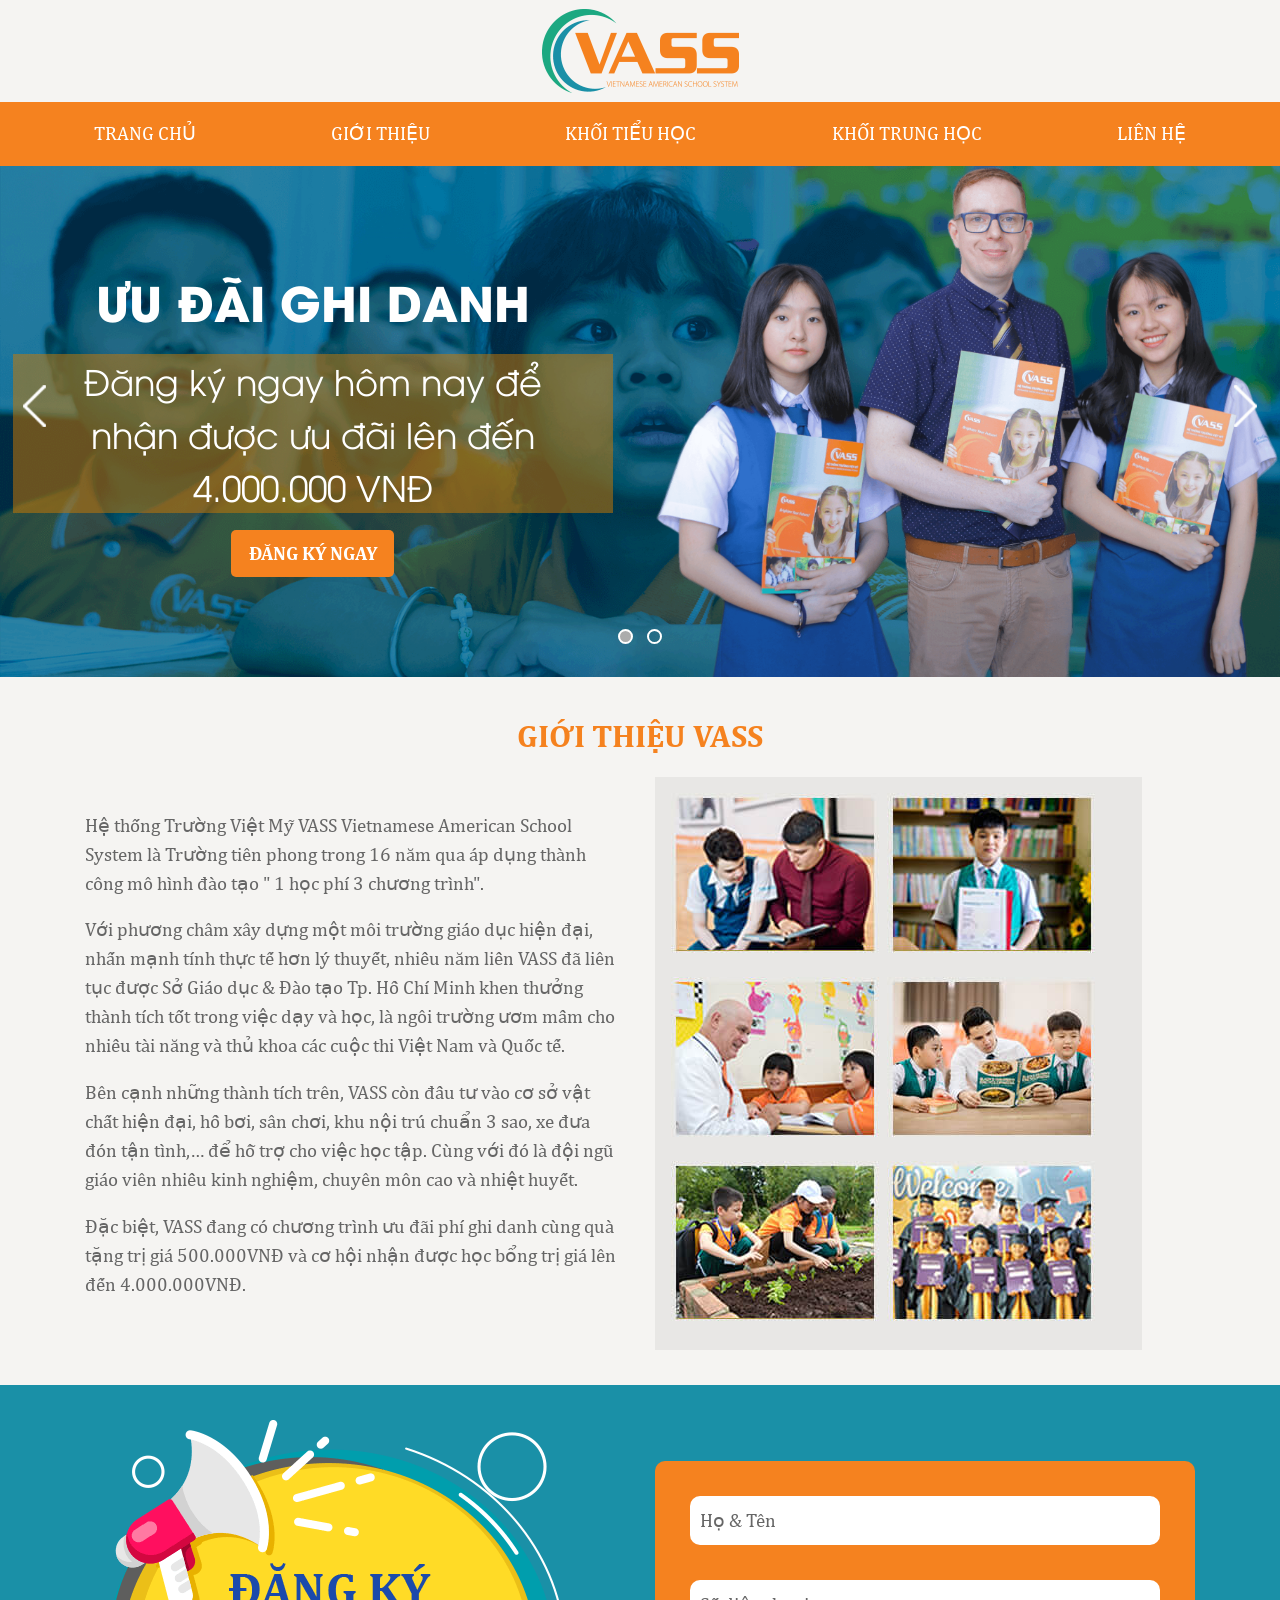
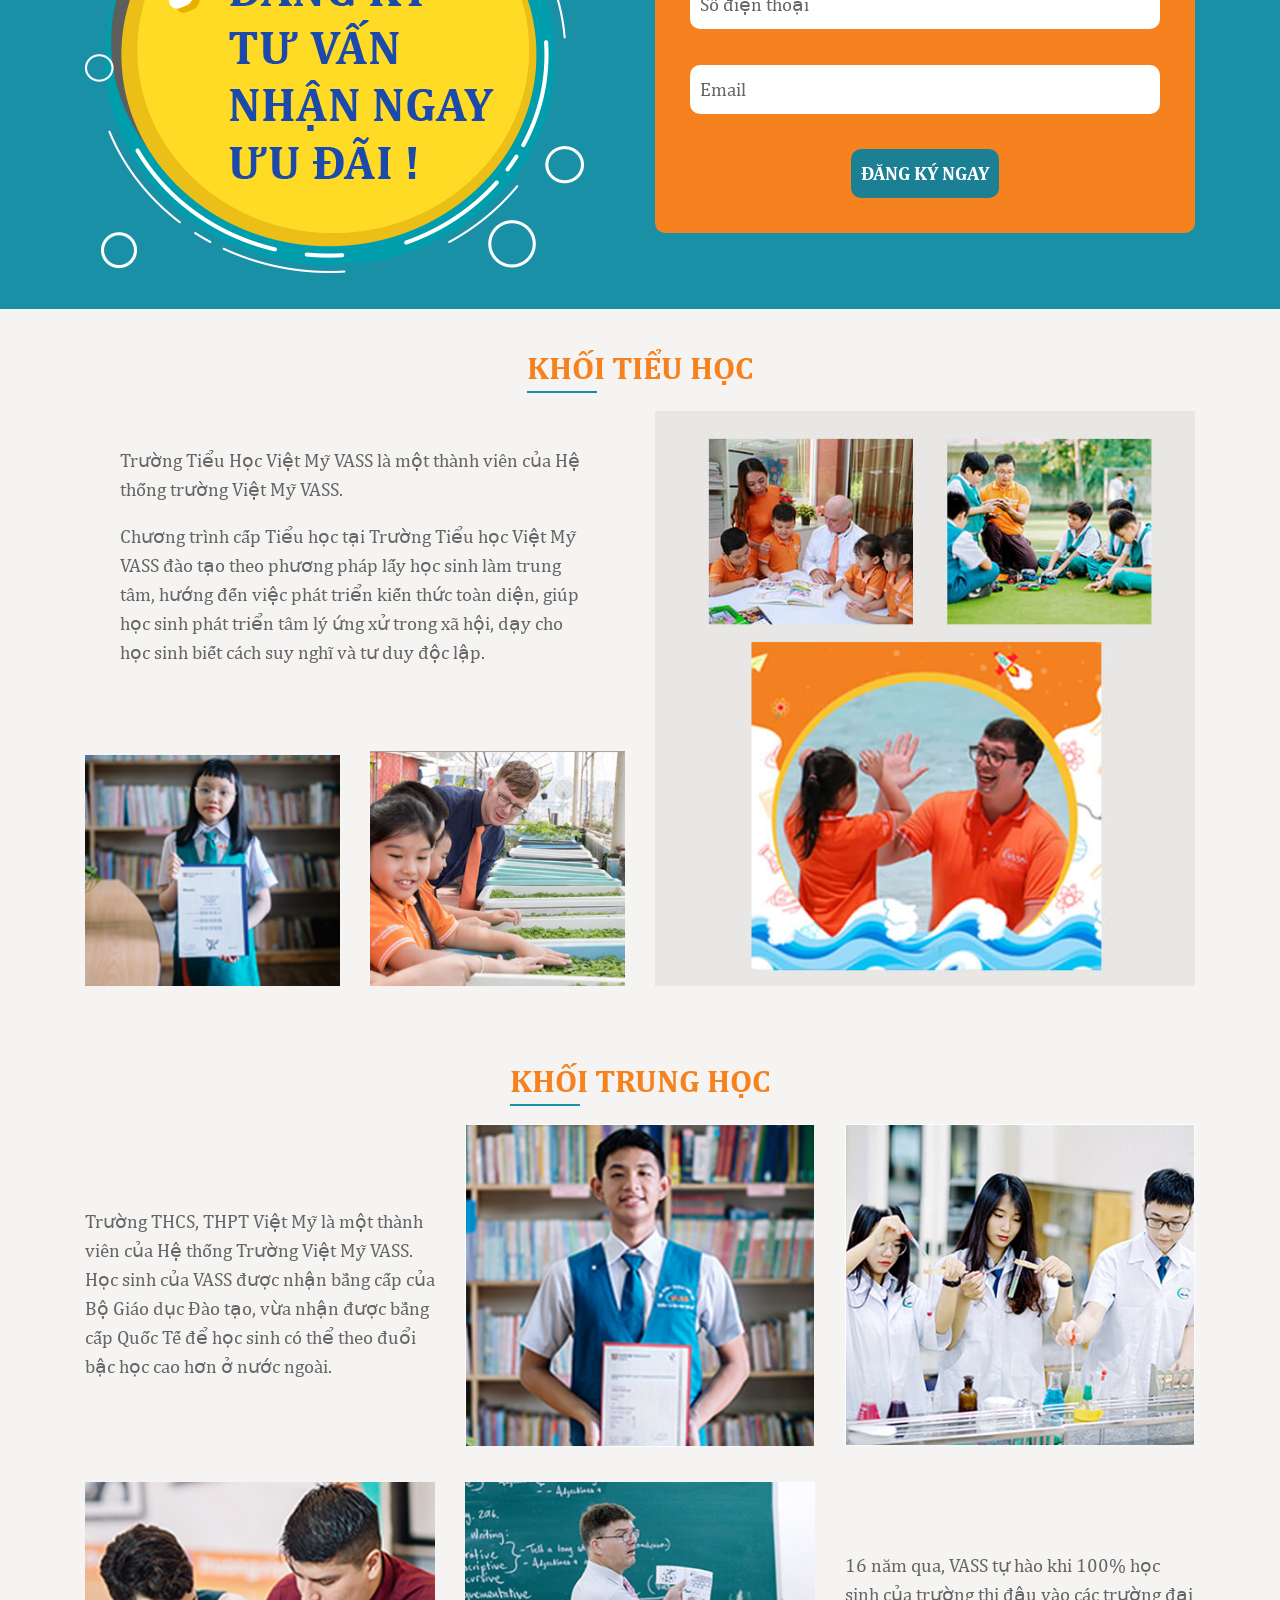
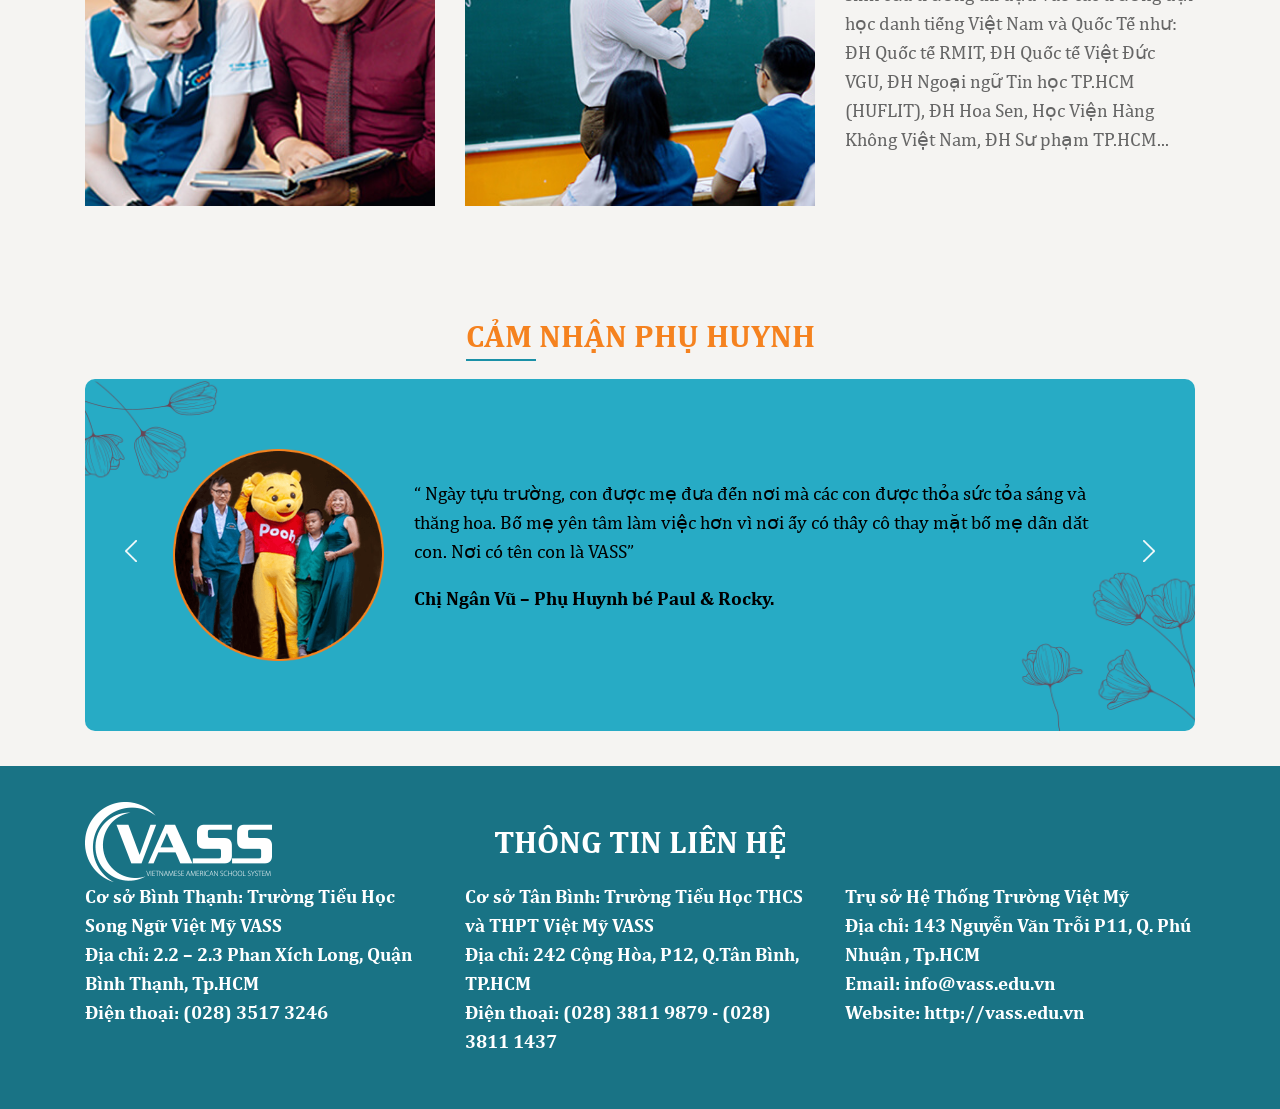
==== commit bf60eb24: "fix some bugs" ====
--- a/index.html
+++ b/index.html
@@ -5,19 +5,14 @@
     <meta charset="UTF-8" />
     <meta name="viewport" content="width=device-width, initial-scale=1.0" />
     <meta http-equiv="X-UA-Compatible" content="ie=edge" />
-    <title>Hệ thống Trường Việt Mỹ đào tạo song ngữ từ Mầm Non,Lớp 1-Lớp 12.</title>
-    <link rel="stylesheet" href="https://stackpath.bootstrapcdn.com/bootstrap/4.1.3/css/bootstrap.min.css" integrity="sha384-MCw98/SFnGE8fJT3GXwEOngsV7Zt27NXFoaoApmYm81iuXoPkFOJwJ8ERdknLPMO" crossorigin="anonymous">
+    <title>Hệ thống Trường Việt Mỹ VASS - Tiểu Học Quốc Tế - Trung Học Quốc Tế</title>
+    <link rel="stylesheet" href="https://stackpath.bootstrapcdn.com/bootstrap/4.1.3/css/bootstrap.min.css"
+        integrity="sha384-MCw98/SFnGE8fJT3GXwEOngsV7Zt27NXFoaoApmYm81iuXoPkFOJwJ8ERdknLPMO" crossorigin="anonymous">
     <link rel="preload" href="./css/style.css" as="style" />
     <link rel="stylesheet" href="./css/style.css" />
     <link rel="stylesheet" href="./css/owl.carousel.min.css" />
     <link rel="stylesheet" href="./css/owl.theme.default.min.css" />
     <link rel="shortcut icon" href="./assets/images/favicon.ico" type="image/x-icon" />
-    <script async src="https://cdnjs.cloudflare.com/ajax/libs/jquery/3.5.1/jquery.min.js"></script>
-    <script async src="https://cdnjs.cloudflare.com/ajax/libs/popper.js/1.14.3/umd/popper.min.js" integrity="sha384-ZMP7rVo3mIykV+2+9J3UJ46jBk0WLaUAdn689aCwoqbBJiSnjAK/l8WvCWPIPm49" crossorigin="anonymous">
-    </script>
-    <script async src="https://stackpath.bootstrapcdn.com/bootstrap/4.1.3/js/bootstrap.min.js" integrity="sha384-ChfqqxuZUCnJSK3+MXmPNIyE6ZbWh2IMqE241rYiqJxyMiZ6OW/JmZQ5stwEULTy" crossorigin="anonymous">
-    </script>
-
     <script type="text/javascript">
         function writeCookie(name, value, days) {
             var date, expires;
@@ -74,7 +69,7 @@
     </script>
     <!-- Google Tag Manager -->
     <script>
-        (function(w, d, s, l, i) {
+        (function (w, d, s, l, i) {
             w[l] = w[l] || [];
             w[l].push({
                 'gtm.start': new Date().getTime(),
@@ -94,7 +89,8 @@
 
 <body data-spy="scroll" data-target=".navbar" data-offset="80">
     <!-- Google Tag Manager (noscript) -->
-    <noscript><iframe src="https://www.googletagmanager.com/ns.html?id=GTM-WPZ85ZT" height="0" width="0" style="display:none;visibility:hidden"></iframe></noscript>
+    <noscript><iframe src="https://www.googletagmanager.com/ns.html?id=GTM-WPZ85ZT" height="0" width="0"
+            style="display:none;visibility:hidden"></iframe></noscript>
     <!-- End Google Tag Manager (noscript) -->
     <div class="btn_top">
         <figure>
@@ -110,7 +106,9 @@
         </div>
         <nav class="navbar navbar-expand-lg navbar-light fixed-top">
             <div class="container">
-                <button class="navbar-toggler" type="button" data-toggle="collapse" data-target="#navbarSupportedContent" aria-controls="navbarSupportedContent" aria-expanded="false" aria-label="Toggle navigation">
+                <button class="navbar-toggler" type="button" data-toggle="collapse"
+                    data-target="#navbarSupportedContent" aria-controls="navbarSupportedContent" aria-expanded="false"
+                    aria-label="Toggle navigation">
                     <span class="navbar-toggler-icon"></span>
                 </button>
                 <div class="collapse navbar-collapse" id="navbarSupportedContent">
@@ -170,18 +168,19 @@
                                             </p>
                                             <div class="banner1-text">
                                                 <p>
-                                                    Đăng kí ngay hôm nay để <span></span>
+                                                    Đăng ký ngay hôm nay để <span></span>
                                                     nhận được ưu đãi lên đến <span></span>
                                                     4.000.000 VNĐ
                                                 </p>
                                             </div>
-                                            <button type="button" class="dk">ĐĂNG KÍ NGAY</button>
+                                            <button type="button" class="dk">ĐĂNG KÝ NGAY</button>
                                         </div>
                                     </div>
                                     <div class="col-md-6">
                                         <picture>
                                             <source srcset="./assets/images/banner1-hinh.png">
-                                            <img src="./assets/images/banner1-hinh.png" alt="Banner - hình 1" class="img-fluid">
+                                            <img src="./assets/images/banner1-hinh.png" alt="Banner - hình 1"
+                                                class="img-fluid">
                                         </picture>
                                     </div>
                                 </div>
@@ -193,11 +192,15 @@
                                             <li>THAM QUAN TRƯỜNG HỌC</li>
                                             <li>KIỂM TRA TIẾNG ANH ĐẦU VÀO</li>
                                         </ul>
+                                        <div class="text-center mb-1rem">
+                                            <button type="button" class="dk">ĐĂNG KÝ NGAY</button>
+                                        </div>
                                     </div>
                                     <div class="col-md-5 offset-md-1">
                                         <picture>
                                             <source srcset="./assets/images/banner2-hinh.png">
-                                            <img src="./assets/images/banner2-hinh.png" alt="Banner - hình 2" class="img-fluid">
+                                            <img src="./assets/images/banner2-hinh.png" alt="Banner - hình 2"
+                                                class="img-fluid">
                                         </picture>
                                     </div>
                                     <picture class="shape">
@@ -229,12 +232,14 @@
                         <p>Với phương châm xây dựng một môi trường giáo dục hiện đại,
                             nhấn mạnh tính thực tế hơn lý thuyết, nhiều năm liền VASS
                             đã liên tục được Sở Giáo dục & Đào tạo Tp. Hồ Chí Minh
-                            khen thưởng thành tích tốt trong việc dạy và học, là ngôi trường ươm mầm cho nhiều tài năng và thủ khoa các cuộc thi Việt Nam
+                            khen thưởng thành tích tốt trong việc dạy và học, là ngôi trường ươm mầm cho nhiều tài năng
+                            và thủ khoa các cuộc thi Việt Nam
                             và Quốc tế.</p>
 
                         <p>Bên cạnh những thành tích trên, VASS còn đầu tư vào cơ sở
                             vật chất hiện đại, hồ bơi, sân chơi, khu nội trú chuẩn 3 sao, xe
-                            đưa đón tận tình,… để hỗ trợ cho việc học tập. Cùng với đó là đội ngũ giáo viên nhiều kinh nghiệm, chuyên môn cao và nhiệt huyết.</p>
+                            đưa đón tận tình,… để hỗ trợ cho việc học tập. Cùng với đó là đội ngũ giáo viên nhiều kinh
+                            nghiệm, chuyên môn cao và nhiệt huyết.</p>
 
                         <p>Đặc biệt, VASS đang có chương trình ưu đãi phí ghi danh cùng
                             quà tặng trị giá 500.000VNĐ và cơ hội nhận được học bổng
@@ -290,20 +295,25 @@
                                     Trường Tiểu Học Việt Mỹ VASS là một thành viên của Hệ thống trường Việt Mỹ VASS.
                                 </p>
                                 <p>
-                                    Chương trình cấp Tiểu học tại Trường Tiểu học Việt Mỹ VASS đào tạo theo phương pháp lấy học sinh làm trung tâm, hướng đến việc phát triển kiến thức toàn diện, giúp học sinh phát triển tâm lý ứng xử trong xã hội, dạy cho học sinh biết cách suy nghĩ và tư duy độc lập.
+                                    Chương trình cấp Tiểu học tại Trường Tiểu học Việt Mỹ VASS đào tạo theo phương pháp
+                                    lấy học sinh làm trung tâm, hướng đến việc phát triển kiến thức toàn diện, giúp học
+                                    sinh phát triển tâm lý ứng xử trong xã hội, dạy cho học sinh biết cách suy nghĩ và
+                                    tư duy độc lập.
                                 </p>
                             </div>
                             <div class="row">
                                 <div class="col-6 mb-0 mt-auto">
                                     <picture>
                                         <source srcset="./assets/images/tieuhoc-small1.jpg">
-                                        <img src="./assets/images/tieuhoc-small1.jpg" alt="Tiểu học - hình 1" class="img-fluid">
+                                        <img src="./assets/images/tieuhoc-small1.jpg" alt="Tiểu học - hình 1"
+                                            class="img-fluid">
                                     </picture>
                                 </div>
                                 <div class="col-6 mb-0 mt-auto">
                                     <picture>
                                         <source srcset="./assets/images/tieuhoc-small2.jpg">
-                                        <img src="./assets/images/tieuhoc-small2.jpg" alt="Tiểu học - hình 2" class="img-fluid">
+                                        <img src="./assets/images/tieuhoc-small2.jpg" alt="Tiểu học - hình 2"
+                                            class="img-fluid">
                                     </picture>
                                 </div>
                             </div>
@@ -333,7 +343,9 @@
                 <div class="row">
                     <div class="col-md-4 col-12 my-auto mb-2rem">
                         <p>
-                            Trường THCS, THPT Việt Mỹ là một thành viên của Hệ thống Trường Việt Mỹ VASS. Học sinh của VASS được nhận bằng cấp của Bộ Giáo dục Đào tạo, vừa nhận được bằng cấp Quốc Tế để học sinh có thể theo đuổi bậc học cao hơn ở nước ngoài.
+                            Trường THCS, THPT Việt Mỹ là một thành viên của Hệ thống Trường Việt Mỹ VASS. Học sinh của
+                            VASS được nhận bằng cấp của Bộ Giáo dục Đào tạo, vừa nhận được bằng cấp Quốc Tế để học sinh
+                            có thể theo đuổi bậc học cao hơn ở nước ngoài.
                         </p>
                     </div>
                     <div class="col-md-4 col-6 mb-2rem">
@@ -364,8 +376,10 @@
                     </div>
                     <div class="col-md-4 col-12 my-auto mb-2rem">
                         <p>
-                            16 năm qua, VASS tự hào khi 100% học sinh của trường thi đậu vào các trường đại học danh tiếng Việt Nam
-                            và Quốc Tế như: ĐH Quốc tế RMIT, ĐH Quốc tế Việt Đức VGU, ĐH Ngoại ngữ Tin học TP.HCM (HUFLIT), ĐH Hoa Sen, Học Viện Hàng Không
+                            16 năm qua, VASS tự hào khi 100% học sinh của trường thi đậu vào các trường đại học danh
+                            tiếng Việt Nam
+                            và Quốc Tế như: ĐH Quốc tế RMIT, ĐH Quốc tế Việt Đức VGU, ĐH Ngoại ngữ Tin học TP.HCM
+                            (HUFLIT), ĐH Hoa Sen, Học Viện Hàng Không
                             Việt Nam, ĐH Sư phạm TP.HCM...
                         </p>
                     </div>
@@ -392,12 +406,15 @@
                                     <div class="col-md-3">
                                         <picture>
                                             <source srcset="./assets/images/camnhan-hinh1.png">
-                                            <img src="./assets/images/camnhan-hinh1.png" alt="Cảm nhận - hình 1" class="img-fluid">
+                                            <img src="./assets/images/camnhan-hinh1.png" alt="Cảm nhận - hình 1"
+                                                class="img-fluid">
                                         </picture>
                                     </div>
                                     <div class="col-md-9 my-auto">
                                         <p>
-                                            “ Ngày tựu trường, con được mẹ đưa đến nơi mà các con được thỏa sức tỏa sáng và thăng hoa. Bố mẹ yên tâm làm việc hơn vì nơi ấy có thầy cô thay mặt bố mẹ dẫn dắt con. Nơi có tên con là VASS”
+                                            “ Ngày tựu trường, con được mẹ đưa đến nơi mà các con được thỏa sức tỏa sáng
+                                            và thăng hoa. Bố mẹ yên tâm làm việc hơn vì nơi ấy có thầy cô thay mặt bố mẹ
+                                            dẫn dắt con. Nơi có tên con là VASS”
                                         </p>
                                         <p class="phuhuynh">
                                             Chị Ngân Vũ – Phụ Huynh bé Paul & Rocky.
@@ -410,13 +427,17 @@
                                     <div class="col-md-3">
                                         <picture>
                                             <source srcset="./assets/images/camnhan-hinh2.png">
-                                            <img src="./assets/images/camnhan-hinh2.png" alt="Cảm nhận - hình 2" class="img-fluid">
+                                            <img src="./assets/images/camnhan-hinh2.png" alt="Cảm nhận - hình 2"
+                                                class="img-fluid">
                                         </picture>
                                     </div>
                                     <div class="col-md-9 my-auto">
                                         <p>
-                                            “Lựa chọn mái trường tốt để gửi gắm con em mình là một quyết định vô cùng quan trọng. Và trường VASS đã thuyết phục chúng tôi về phương pháp giảng dạy và học tập. Chúng tôi
-                                            gửi gắm các con vào mái trường này, cũng là gửi gắm tất cả tình cảm, niềm tin vào các thầy cô và sự tin tưởng vào nỗ lực học tập của các con”
+                                            “Lựa chọn mái trường tốt để gửi gắm con em mình là một quyết định vô cùng
+                                            quan trọng. Và trường VASS đã thuyết phục chúng tôi về phương pháp giảng dạy
+                                            và học tập. Chúng tôi
+                                            gửi gắm các con vào mái trường này, cũng là gửi gắm tất cả tình cảm, niềm
+                                            tin vào các thầy cô và sự tin tưởng vào nỗ lực học tập của các con”
                                         </p>
                                         <p class="phuhuynh">
                                             Anh Nguyễn Đông Phương Trầm <br />
@@ -430,12 +451,16 @@
                                     <div class="col-md-3">
                                         <picture>
                                             <source srcset="./assets/images/camnhan-hinh3.png">
-                                            <img src="./assets/images/camnhan-hinh3.png" alt="Cảm nhận - hình 3" class="img-fluid">
+                                            <img src="./assets/images/camnhan-hinh3.png" alt="Cảm nhận - hình 3"
+                                                class="img-fluid">
                                         </picture>
                                     </div>
                                     <div class="col-md-9 my-auto">
                                         <p>
-                                            “ Thay mặt cho Phụ huynh của Trường, một lần nữa, chúng tôi xin cảm ơn Quý Thầy cô Trường Tiểu Học, THCS, THPT Việt Mỹ VASS đã nhiệt tâm dạy dỗ và dìu dắt con em chúng tôi ngày một tiến bộ. Cảm ơn chân thành những giọt mồ hôi lao động tâm huyết trong nghề gieo chữ - trồng người của Thầy cô ”
+                                            “ Thay mặt cho Phụ huynh của Trường, một lần nữa, chúng tôi xin cảm ơn Quý
+                                            Thầy cô Trường Tiểu Học, THCS, THPT Việt Mỹ VASS đã nhiệt tâm dạy dỗ và dìu
+                                            dắt con em chúng tôi ngày một tiến bộ. Cảm ơn chân thành những giọt mồ hôi
+                                            lao động tâm huyết trong nghề gieo chữ - trồng người của Thầy cô ”
                                         </p>
                                         <p class="phuhuynh">
                                             Chị Nguyễn Hồ Châu Trúc <br />
@@ -475,25 +500,34 @@
                 </div>
                 <div class="col-md-4">
                     <p>
-                        Cơ sở Bình Thạnh: Trường Tiểu Học Song Ngữ Việt Mỹ VASS<br />
-                        Địa chỉ: 2.2 – 2.3 Phan Xích Long, Quận Bình Thạnh, Tp.HCM<br />
-                        Điện thoại: (028) 3517 3246
+                        Cơ sở Tân Bình: Trường Tiểu Học THCS và THPT Việt Mỹ VASS<br />
+                        Địa chỉ: 242 Cộng Hòa, P12, Q.Tân Bình, TP.HCM<br />
+                        Điện thoại: (028) 3811 9879 - (028) 3811 1437
+
+
                     </p>
                 </div>
                 <div class="col-md-4">
                     <p>
-                        Cơ sở Bình Thạnh: Trường Tiểu Học Song Ngữ Việt Mỹ VASS<br />
-                        Địa chỉ: 2.2 – 2.3 Phan Xích Long, Quận Bình Thạnh, Tp.HCM<br />
-                        Điện thoại: (028) 3517 3246
+                        Trụ sở Hệ Thống Trường Việt Mỹ<br />
+                        Địa chỉ: 143 Nguyễn Văn Trỗi P11, Q. Phú Nhuận , Tp.HCM<br />
+                        Email: info@vass.edu.vn <br />
+                        Website: http://vass.edu.vn <br />
+
                     </p>
                 </div>
             </div>
         </div>
     </footer>
-
-
-    <script defer src="./js/common.js"></script>
-    <script defer src="./js/owl.carousel.min.js"></script>
+    <script src="https://cdnjs.cloudflare.com/ajax/libs/jquery/3.5.1/jquery.min.js"></script>
+    <script src="https://cdnjs.cloudflare.com/ajax/libs/popper.js/1.14.3/umd/popper.min.js"
+        integrity="sha384-ZMP7rVo3mIykV+2+9J3UJ46jBk0WLaUAdn689aCwoqbBJiSnjAK/l8WvCWPIPm49" crossorigin="anonymous">
+    </script>
+    <script src="https://stackpath.bootstrapcdn.com/bootstrap/4.1.3/js/bootstrap.min.js"
+        integrity="sha384-ChfqqxuZUCnJSK3+MXmPNIyE6ZbWh2IMqE241rYiqJxyMiZ6OW/JmZQ5stwEULTy" crossorigin="anonymous">
+    </script>
+    <script src="./js/common.js"></script>
+    <script src="./js/owl.carousel.min.js"></script>
 
 </body>
 
--- a/css/style.css
+++ b/css/style.css
@@ -1 +1 @@
-@font-face{font-family:"Cambria";src:url("../assets/fonts/cambria.ttf") format("truetype");font-display:swap}@font-face{font-family:"CambriaBold";src:url("../assets/fonts/cambriab.ttf") format("truetype");font-display:swap}@font-face{font-family:"UTMAvo";src:url("../assets/fonts/UTMAvo.ttf") format("truetype");font-display:swap}@font-face{font-family:"UTMAvoBold";src:url("../assets/fonts/UTMAvoBold.ttf") format("truetype");font-display:swap}@keyframes opacity{0%{opacity:0}100%{opacity:1}}body,html{font-family:"Cambria";background-color:#f5f4f2;font-size:1.1rem}section{padding:2rem 0}input:focus,select:focus,textarea:focus,button:focus{outline:none}img{max-width:100%}.pad0{padding:0}.no-pad-left{padding-left:0}.no-pad-right{padding-right:0}.row-eq-height{display:-webkit-box;display:-webkit-flex;display:-ms-flexbox;display:flex}.break{display:block}.mt-1rem{margin-top:1rem}.mb-2rem{margin-bottom:2rem}strong{font-family:"CambriaBold"}p{font-family:"Cambria";color:#666}.title{font-family:"CambriaBold";text-transform:uppercase;font-size:1.8rem;text-align:center;color:#f5821f;margin-bottom:0}.outside-title{width:intrinsic;width:-moz-max-content;width:-webkit-max-content;width:max-content;margin:auto}hr{border-top:2px solid #1a90a7;width:70px;margin-top:0;margin-left:0;margin-right:auto}.btn_top{position:fixed;bottom:10px;right:10px;z-index:90;cursor:pointer;display:none}header{position:relative}header .logo{padding:.5rem}.navbar-light{background-color:#f5821f}.navbar-light.fixed-top{top:100%;position:absolute}.navbar-light .navbar-collapse .navbar-nav{width:100%;justify-content:space-between}.navbar-light .navbar-collapse .navbar-nav .nav-item .nav-link{color:#fff;margin:0 .5rem;padding:.5rem 0}.navbar-light .navbar-collapse .navbar-nav .nav-item .nav-link p{margin-bottom:0;color:#fff}.navbar-light .navbar-toggler{color:#fff;border-color:#fff;margin-right:10px}main{margin-top:64.19px}@media screen and (max-width: 575.98px){main{margin-top:61px}}#trangchu{padding:0}#trangchu #header-banner .banner1{background:url("../assets/images/bg-banner1.png");background-repeat:no-repeat;background-size:cover;background-position:center}#trangchu #header-banner .banner1 .banner1-left{text-align:center}@media screen and (min-width: 1200px){#trangchu #header-banner .banner1 .banner1-left{width:600px;margin:auto}}#trangchu #header-banner .banner1 .banner1-left p{font-size:2.7rem}#trangchu #header-banner .banner1 .banner1-left .banner1-text{background-color:rgba(207,122,1,.5);margin-bottom:1rem}#trangchu #header-banner .banner1 .banner1-left .banner1-text p{font-family:"UTMAvo";font-size:2rem}#trangchu #header-banner .banner1 .banner1-left .banner1-text span{display:block}#trangchu #header-banner .banner1 .banner1-left button{border:none;border-radius:5px;-webkit-border-radius:5px;-moz-border-radius:5px;-ms-border-radius:5px;-o-border-radius:5px;margin:auto;padding:.5rem 1rem;color:#fff;font-family:"CambriaBold";background:#f5821f;text-transform:uppercase;cursor:pointer}#trangchu #header-banner .banner2{background:url("../assets/images/bg-banner2.png");background-repeat:no-repeat;background-size:cover;background-position:center;position:relative}#trangchu #header-banner .banner2 ul{list-style-type:none;margin:auto;width:intrinsic;width:-moz-max-content;width:-webkit-max-content;width:max-content}#trangchu #header-banner .banner2 ul li{margin-bottom:1.5rem;padding-left:2rem;color:#fff;font-size:1.5rem;font-family:"UTMAvoBold";background:url("../assets/images/list-icon.png");background-position:0px 12px;background-size:20px 20px;background-repeat:no-repeat}#trangchu #header-banner .banner2 .shape{position:absolute;bottom:0;left:0;width:100%}#trangchu #header-banner p{color:#fff;font-family:"UTMAvoBold"}#trangchu #header-banner.owl-theme .owl-nav{position:absolute;top:40%;width:100%;display:flex;justify-content:space-between;padding:0 1rem}#trangchu #header-banner.owl-theme .owl-nav [class*=owl-]:hover{background:transparent}#trangchu #header-banner.owl-theme .owl-dots{position:absolute;width:100%;bottom:20px}#trangchu #header-banner.owl-theme .owl-dots .owl-dot span{width:15px;height:15px;background:transparent;border:2px solid #fff}#trangchu #header-banner.owl-theme .owl-dots .owl-dot.active span{background:#acacac}#gioithieu .title{margin-bottom:1rem}#tieuhoc .tieuhoc-left{height:100%;display:flex;flex-direction:column}#tieuhoc .tieuhoc-left--content{padding:2rem}#tieuhoc .tieuhoc-left>div{flex:1}#camnhan #camnhan-slider{background:url("../assets/images/bg-camnhan.png");background-repeat:no-repeat;background-size:cover;background-position:center;border-radius:10px;-webkit-border-radius:10px;-moz-border-radius:10px;-ms-border-radius:10px;-o-border-radius:10px;padding:4rem 5rem}#camnhan #camnhan-slider.owl-theme .owl-nav{position:absolute;top:40%;left:0;width:100%;display:flex;justify-content:space-between;padding:0 2rem}#camnhan #camnhan-slider.owl-theme .owl-nav [class*=owl-]{width:12px}#camnhan #camnhan-slider.owl-theme .owl-nav [class*=owl-]:hover{background:transparent}#camnhan .item p{color:#000}#camnhan .item p.phuhuynh{font-family:"CambriaBold"}#dangky{background:#1a90a7}#dangky form{background:#f5821f;padding:2rem;border-radius:10px;-webkit-border-radius:10px;-moz-border-radius:10px;-ms-border-radius:10px;-o-border-radius:10px}footer{padding:2rem 0;background:#197385}footer p{color:#fff;font-family:"CambriaBold"}footer p.title{color:#fff}#thanks{background:url("../assets/images/bg-banner1.png");background-repeat:no-repeat;background-size:cover;background-position:center;margin-top:-101.59px;height:100vh;text-align:center;display:flex;justify-content:center;align-items:center}#thanks .content{padding:0 1rem}#thanks p{text-align:center;color:#fff;font-family:"Cambria"}#thanks p:first-of-type{font-size:2rem;font-family:"CambriaBold"}#thanks figure img{width:50px}#thanks a{text-transform:capitalize;margin-top:2rem;padding:.5rem 2rem;text-align:center;font-family:"CambriaBold";color:#fff;background:#f5821f;border-radius:5px;-webkit-border-radius:5px;-moz-border-radius:5px;-ms-border-radius:5px;-o-border-radius:5px}#thanks a:hover{color:#fff;text-decoration:none}.field_input{background-color:#fff;border-radius:10px;-webkit-border-radius:10px;-moz-border-radius:10px;-ms-border-radius:10px;-o-border-radius:10px;border:none;padding:10px;margin-bottom:2rem;color:#666;width:100%;text-align:left}.field_register{border:none;border-radius:10px;-webkit-border-radius:10px;-moz-border-radius:10px;-ms-border-radius:10px;-o-border-radius:10px;margin-bottom:0rem;margin-left:auto;margin-right:auto;padding:10px;color:#fff;text-transform:uppercase;text-align:center;font-family:"CambriaBold";display:flex;background-color:#1b8094;box-shadow:0;cursor:pointer}::-webkit-input-placeholder{color:#666}::-moz-placeholder{color:#666}:-ms-input-placeholder{color:#666}:-moz-placeholder{color:#666}@media(max-width: 575.98px){.navbar-light .navbar-toggler-icon{background-image:url("data:image/svg+xml;charset=utf8,%3Csvg viewBox='0 0 30 30' xmlns='http://www.w3.org/2000/svg'%3E%3Cpath stroke='rgba(255, 255, 255, 0.5)' stroke-width='2' stroke-linecap='round' stroke-miterlimit='10' d='M4 7h22M4 15h22M4 23h22'/%3E%3C/svg%3E")}.navbar-light .navbar-toggler{margin-right:0px;margin-left:auto}#trangchu #header-banner .banner1 .banner1-left p{font-size:2rem}#trangchu #header-banner .banner1 .banner1-left .banner1-text p{font-size:1.5rem}#trangchu #header-banner .banner1 .banner1-left button{margin-bottom:1rem}#trangchu #header-banner .banner2 ul{width:auto;padding-left:.5rem;padding-top:4rem}#trangchu #header-banner .banner2 ul li{margin-bottom:2rem;padding-left:1.7rem;font-size:1.2rem;background-position:0px 8px}#dangky form{margin-top:1rem}#tieuhoc .tieuhoc-left--content{padding:0}#camnhan #camnhan-slider{padding:1rem}#thanks p:first-of-type{font-size:1.5rem}#thanks p .break{display:inline}}/*# sourceMappingURL=style.css.map */
+@font-face{font-family:"Cambria";src:url("../assets/fonts/cambria.ttf") format("truetype");font-display:swap}@font-face{font-family:"CambriaBold";src:url("../assets/fonts/cambriab.ttf") format("truetype");font-display:swap}@font-face{font-family:"UTMAvo";src:url("../assets/fonts/UTMAvo.ttf") format("truetype");font-display:swap}@font-face{font-family:"UTMAvoBold";src:url("../assets/fonts/UTMAvoBold.ttf") format("truetype");font-display:swap}@keyframes opacity{0%{opacity:0}100%{opacity:1}}body,html{font-family:"Cambria";background-color:#f5f4f2;font-size:1.1rem}section{padding:2rem 0}input:focus,select:focus,textarea:focus,button:focus{outline:none}img{max-width:100%}.pad0{padding:0}.no-pad-left{padding-left:0}.no-pad-right{padding-right:0}.row-eq-height{display:-webkit-box;display:-webkit-flex;display:-ms-flexbox;display:flex}.break{display:block}.mt-1rem{margin-top:1rem}.mb-1rem{margin-bottom:1rem}.mb-2rem{margin-bottom:2rem}strong{font-family:"CambriaBold"}p{font-family:"Cambria";color:#666}.title{font-family:"CambriaBold";text-transform:uppercase;font-size:1.8rem;text-align:center;color:#f5821f;margin-bottom:0}.outside-title{width:intrinsic;width:-moz-max-content;width:-webkit-max-content;width:max-content;margin:auto}hr{border-top:2px solid #1a90a7;width:70px;margin-top:0;margin-left:0;margin-right:auto}.btn_top{position:fixed;bottom:10px;right:10px;z-index:90;cursor:pointer;display:none}header{position:relative}header .logo{padding:.5rem}.navbar-light{background-color:#f5821f}.navbar-light.fixed-top{top:100%;position:absolute}.navbar-light .navbar-collapse .navbar-nav{width:100%;justify-content:space-between}.navbar-light .navbar-collapse .navbar-nav .nav-item .nav-link{color:#fff;margin:0 .5rem;padding:.5rem 0}.navbar-light .navbar-collapse .navbar-nav .nav-item .nav-link p{margin-bottom:0;color:#fff}.navbar-light .navbar-toggler{color:#fff;border-color:#fff;margin-right:10px}main{margin-top:64.19px}@media screen and (max-width: 575.98px){main{margin-top:61px}}#trangchu{padding:0}#trangchu #header-banner .banner1{background:url("../assets/images/bg-banner1.png");background-repeat:no-repeat;background-size:cover;background-position:center}#trangchu #header-banner .banner1 .banner1-left{text-align:center}@media screen and (min-width: 1200px){#trangchu #header-banner .banner1 .banner1-left{width:600px;margin:auto}}#trangchu #header-banner .banner1 .banner1-left p{font-size:2.7rem}#trangchu #header-banner .banner1 .banner1-left .banner1-text{background-color:rgba(207,122,1,.5);margin-bottom:1rem}#trangchu #header-banner .banner1 .banner1-left .banner1-text p{font-family:"UTMAvo";font-size:2rem}#trangchu #header-banner .banner1 .banner1-left .banner1-text span{display:block}#trangchu #header-banner .banner2{background:url("../assets/images/bg-banner2.png");background-repeat:no-repeat;background-size:cover;background-position:center;position:relative}#trangchu #header-banner .banner2 ul{list-style-type:none;margin:auto;width:intrinsic;width:-moz-max-content;width:-webkit-max-content;width:max-content}#trangchu #header-banner .banner2 ul li{margin-bottom:1.5rem;padding-left:2rem;color:#fff;font-size:2rem;font-family:"UTMAvoBold";background:url("../assets/images/list-icon.png");background-position:0px 18px;background-size:20px 20px;background-repeat:no-repeat}#trangchu #header-banner .banner2 .shape{position:absolute;bottom:0;left:0;width:100%}#trangchu #header-banner p{color:#fff;font-family:"UTMAvoBold"}#trangchu #header-banner.owl-theme .owl-nav{position:absolute;top:40%;width:100%;display:flex;justify-content:space-between;padding:0 1rem}#trangchu #header-banner.owl-theme .owl-nav [class*=owl-]:hover{background:transparent}#trangchu #header-banner.owl-theme .owl-dots{position:absolute;width:100%;bottom:20px}#trangchu #header-banner.owl-theme .owl-dots .owl-dot span{width:15px;height:15px;background:transparent;border:2px solid #fff}#trangchu #header-banner.owl-theme .owl-dots .owl-dot.active span{background:#acacac}#trangchu #header-banner .dk{border:none;border-radius:5px;-webkit-border-radius:5px;-moz-border-radius:5px;-ms-border-radius:5px;-o-border-radius:5px;margin:auto;padding:.5rem 1rem;color:#fff;font-family:"CambriaBold";background:#f5821f;text-transform:uppercase;cursor:pointer}#gioithieu .title{margin-bottom:1rem}#tieuhoc .tieuhoc-left{height:100%;display:flex;flex-direction:column}#tieuhoc .tieuhoc-left--content{padding:2rem}#tieuhoc .tieuhoc-left>div{flex:1}#camnhan #camnhan-slider{background:url("../assets/images/bg-camnhan.png");background-repeat:no-repeat;background-size:cover;background-position:center;border-radius:10px;-webkit-border-radius:10px;-moz-border-radius:10px;-ms-border-radius:10px;-o-border-radius:10px;padding:4rem 5rem}#camnhan #camnhan-slider.owl-theme .owl-nav{position:absolute;top:40%;left:0;width:100%;display:flex;justify-content:space-between;padding:0 2rem}#camnhan #camnhan-slider.owl-theme .owl-nav [class*=owl-]{width:12px}#camnhan #camnhan-slider.owl-theme .owl-nav [class*=owl-]:hover{background:transparent}#camnhan .item p{color:#000}#camnhan .item p.phuhuynh{font-family:"CambriaBold"}#dangky{background:#1a90a7}#dangky form{background:#f5821f;padding:2rem;border-radius:10px;-webkit-border-radius:10px;-moz-border-radius:10px;-ms-border-radius:10px;-o-border-radius:10px}footer{padding:2rem 0;background:#197385}footer p{color:#fff;font-family:"CambriaBold"}footer p.title{color:#fff}#thanks{background:url("../assets/images/bg-banner1.png");background-repeat:no-repeat;background-size:cover;background-position:center;margin-top:-101.59px;height:100vh;text-align:center;display:flex;justify-content:center;align-items:center}#thanks .content{padding:0 1rem}#thanks p{text-align:center;color:#fff;font-family:"Cambria"}#thanks p:first-of-type{font-size:2rem;font-family:"CambriaBold"}#thanks figure img{width:50px}#thanks a{text-transform:capitalize;margin-top:2rem;padding:.5rem 2rem;text-align:center;font-family:"CambriaBold";color:#fff;background:#f5821f;border-radius:5px;-webkit-border-radius:5px;-moz-border-radius:5px;-ms-border-radius:5px;-o-border-radius:5px}#thanks a:hover{color:#fff;text-decoration:none}.field_input{background-color:#fff;border-radius:10px;-webkit-border-radius:10px;-moz-border-radius:10px;-ms-border-radius:10px;-o-border-radius:10px;border:none;padding:10px;margin-bottom:2rem;color:#666;width:100%;text-align:left}.field_register{border:none;border-radius:10px;-webkit-border-radius:10px;-moz-border-radius:10px;-ms-border-radius:10px;-o-border-radius:10px;margin-bottom:0rem;margin-left:auto;margin-right:auto;padding:10px;color:#fff;text-transform:uppercase;text-align:center;font-family:"CambriaBold";display:flex;background-color:#1b8094;box-shadow:0;cursor:pointer}::-webkit-input-placeholder{color:#666}::-moz-placeholder{color:#666}:-ms-input-placeholder{color:#666}:-moz-placeholder{color:#666}@media(max-width: 575.98px){.navbar-light .navbar-toggler-icon{background-image:url("data:image/svg+xml;charset=utf8,%3Csvg viewBox='0 0 30 30' xmlns='http://www.w3.org/2000/svg'%3E%3Cpath stroke='rgba(255, 255, 255, 0.5)' stroke-width='2' stroke-linecap='round' stroke-miterlimit='10' d='M4 7h22M4 15h22M4 23h22'/%3E%3C/svg%3E")}.navbar-light .navbar-toggler{margin-right:0px;margin-left:auto}#trangchu #header-banner .banner1 .banner1-left p{font-size:2rem}#trangchu #header-banner .banner1 .banner1-left .banner1-text p{font-size:1.5rem}#trangchu #header-banner .banner1 .banner1-left button{margin-bottom:1rem}#trangchu #header-banner .banner2 ul{width:auto;padding-left:.5rem;padding-top:1rem}#trangchu #header-banner .banner2 ul li{margin-bottom:2rem;padding-left:1.7rem;font-size:1.2rem;background-position:0px 8px}#dangky form{margin-top:1rem}#tieuhoc .tieuhoc-left--content{padding:0}#camnhan #camnhan-slider{padding:1rem}#thanks p:first-of-type{font-size:1.5rem}#thanks p .break{display:inline}}/*# sourceMappingURL=style.css.map */
--- a/css/style.css
+++ b/css/style.css
@@ -1 +1 @@
-@font-face{font-family:"Cambria";src:url("../assets/fonts/cambria.ttf") format("truetype");font-display:swap}@font-face{font-family:"CambriaBold";src:url("../assets/fonts/cambriab.ttf") format("truetype");font-display:swap}@font-face{font-family:"UTMAvo";src:url("../assets/fonts/UTMAvo.ttf") format("truetype");font-display:swap}@font-face{font-family:"UTMAvoBold";src:url("../assets/fonts/UTMAvoBold.ttf") format("truetype");font-display:swap}@keyframes opacity{0%{opacity:0}100%{opacity:1}}body,html{font-family:"Cambria";background-color:#f5f4f2;font-size:1.1rem}section{padding:2rem 0}input:focus,select:focus,textarea:focus,button:focus{outline:none}img{max-width:100%}.pad0{padding:0}.no-pad-left{padding-left:0}.no-pad-right{padding-right:0}.row-eq-height{display:-webkit-box;display:-webkit-flex;display:-ms-flexbox;display:flex}.break{display:block}.mt-1rem{margin-top:1rem}.mb-2rem{margin-bottom:2rem}strong{font-family:"CambriaBold"}p{font-family:"Cambria";color:#666}.title{font-family:"CambriaBold";text-transform:uppercase;font-size:1.8rem;text-align:center;color:#f5821f;margin-bottom:0}.outside-title{width:intrinsic;width:-moz-max-content;width:-webkit-max-content;width:max-content;margin:auto}hr{border-top:2px solid #1a90a7;width:70px;margin-top:0;margin-left:0;margin-right:auto}.btn_top{position:fixed;bottom:10px;right:10px;z-index:90;cursor:pointer;display:none}header{position:relative}header .logo{padding:.5rem}.navbar-light{background-color:#f5821f}.navbar-light.fixed-top{top:100%;position:absolute}.navbar-light .navbar-collapse .navbar-nav{width:100%;justify-content:space-between}.navbar-light .navbar-collapse .navbar-nav .nav-item .nav-link{color:#fff;margin:0 .5rem;padding:.5rem 0}.navbar-light .navbar-collapse .navbar-nav .nav-item .nav-link p{margin-bottom:0;color:#fff}.navbar-light .navbar-toggler{color:#fff;border-color:#fff;margin-right:10px}main{margin-top:64.19px}@media screen and (max-width: 575.98px){main{margin-top:61px}}#trangchu{padding:0}#trangchu #header-banner .banner1{background:url("../assets/images/bg-banner1.png");background-repeat:no-repeat;background-size:cover;background-position:center}#trangchu #header-banner .banner1 .banner1-left{text-align:center}@media screen and (min-width: 1200px){#trangchu #header-banner .banner1 .banner1-left{width:600px;margin:auto}}#trangchu #header-banner .banner1 .banner1-left p{font-size:2.7rem}#trangchu #header-banner .banner1 .banner1-left .banner1-text{background-color:rgba(207,122,1,.5);margin-bottom:1rem}#trangchu #header-banner .banner1 .banner1-left .banner1-text p{font-family:"UTMAvo";font-size:2rem}#trangchu #header-banner .banner1 .banner1-left .banner1-text span{display:block}#trangchu #header-banner .banner1 .banner1-left button{border:none;border-radius:5px;-webkit-border-radius:5px;-moz-border-radius:5px;-ms-border-radius:5px;-o-border-radius:5px;margin:auto;padding:.5rem 1rem;color:#fff;font-family:"CambriaBold";background:#f5821f;text-transform:uppercase;cursor:pointer}#trangchu #header-banner .banner2{background:url("../assets/images/bg-banner2.png");background-repeat:no-repeat;background-size:cover;background-position:center;position:relative}#trangchu #header-banner .banner2 ul{list-style-type:none;margin:auto;width:intrinsic;width:-moz-max-content;width:-webkit-max-content;width:max-content}#trangchu #header-banner .banner2 ul li{margin-bottom:1.5rem;padding-left:2rem;color:#fff;font-size:1.5rem;font-family:"UTMAvoBold";background:url("../assets/images/list-icon.png");background-position:0px 12px;background-size:20px 20px;background-repeat:no-repeat}#trangchu #header-banner .banner2 .shape{position:absolute;bottom:0;left:0;width:100%}#trangchu #header-banner p{color:#fff;font-family:"UTMAvoBold"}#trangchu #header-banner.owl-theme .owl-nav{position:absolute;top:40%;width:100%;display:flex;justify-content:space-between;padding:0 1rem}#trangchu #header-banner.owl-theme .owl-nav [class*=owl-]:hover{background:transparent}#trangchu #header-banner.owl-theme .owl-dots{position:absolute;width:100%;bottom:20px}#trangchu #header-banner.owl-theme .owl-dots .owl-dot span{width:15px;height:15px;background:transparent;border:2px solid #fff}#trangchu #header-banner.owl-theme .owl-dots .owl-dot.active span{background:#acacac}#gioithieu .title{margin-bottom:1rem}#tieuhoc .tieuhoc-left{height:100%;display:flex;flex-direction:column}#tieuhoc .tieuhoc-left--content{padding:2rem}#tieuhoc .tieuhoc-left>div{flex:1}#camnhan #camnhan-slider{background:url("../assets/images/bg-camnhan.png");background-repeat:no-repeat;background-size:cover;background-position:center;border-radius:10px;-webkit-border-radius:10px;-moz-border-radius:10px;-ms-border-radius:10px;-o-border-radius:10px;padding:4rem 5rem}#camnhan #camnhan-slider.owl-theme .owl-nav{position:absolute;top:40%;left:0;width:100%;display:flex;justify-content:space-between;padding:0 2rem}#camnhan #camnhan-slider.owl-theme .owl-nav [class*=owl-]{width:12px}#camnhan #camnhan-slider.owl-theme .owl-nav [class*=owl-]:hover{background:transparent}#camnhan .item p{color:#000}#camnhan .item p.phuhuynh{font-family:"CambriaBold"}#dangky{background:#1a90a7}#dangky form{background:#f5821f;padding:2rem;border-radius:10px;-webkit-border-radius:10px;-moz-border-radius:10px;-ms-border-radius:10px;-o-border-radius:10px}footer{padding:2rem 0;background:#197385}footer p{color:#fff;font-family:"CambriaBold"}footer p.title{color:#fff}#thanks{background:url("../assets/images/bg-banner1.png");background-repeat:no-repeat;background-size:cover;background-position:center;margin-top:-101.59px;height:100vh;text-align:center;display:flex;justify-content:center;align-items:center}#thanks .content{padding:0 1rem}#thanks p{text-align:center;color:#fff;font-family:"Cambria"}#thanks p:first-of-type{font-size:2rem;font-family:"CambriaBold"}#thanks figure img{width:50px}#thanks a{text-transform:capitalize;margin-top:2rem;padding:.5rem 2rem;text-align:center;font-family:"CambriaBold";color:#fff;background:#f5821f;border-radius:5px;-webkit-border-radius:5px;-moz-border-radius:5px;-ms-border-radius:5px;-o-border-radius:5px}#thanks a:hover{color:#fff;text-decoration:none}.field_input{background-color:#fff;border-radius:10px;-webkit-border-radius:10px;-moz-border-radius:10px;-ms-border-radius:10px;-o-border-radius:10px;border:none;padding:10px;margin-bottom:2rem;color:#666;width:100%;text-align:left}.field_register{border:none;border-radius:10px;-webkit-border-radius:10px;-moz-border-radius:10px;-ms-border-radius:10px;-o-border-radius:10px;margin-bottom:0rem;margin-left:auto;margin-right:auto;padding:10px;color:#fff;text-transform:uppercase;text-align:center;font-family:"CambriaBold";display:flex;background-color:#1b8094;box-shadow:0;cursor:pointer}::-webkit-input-placeholder{color:#666}::-moz-placeholder{color:#666}:-ms-input-placeholder{color:#666}:-moz-placeholder{color:#666}@media(max-width: 575.98px){.navbar-light .navbar-toggler-icon{background-image:url("data:image/svg+xml;charset=utf8,%3Csvg viewBox='0 0 30 30' xmlns='http://www.w3.org/2000/svg'%3E%3Cpath stroke='rgba(255, 255, 255, 0.5)' stroke-width='2' stroke-linecap='round' stroke-miterlimit='10' d='M4 7h22M4 15h22M4 23h22'/%3E%3C/svg%3E")}.navbar-light .navbar-toggler{margin-right:0px;margin-left:auto}#trangchu #header-banner .banner1 .banner1-left p{font-size:2rem}#trangchu #header-banner .banner1 .banner1-left .banner1-text p{font-size:1.5rem}#trangchu #header-banner .banner1 .banner1-left button{margin-bottom:1rem}#trangchu #header-banner .banner2 ul{width:auto;padding-left:.5rem;padding-top:4rem}#trangchu #header-banner .banner2 ul li{margin-bottom:2rem;padding-left:1.7rem;font-size:1.2rem;background-position:0px 8px}#dangky form{margin-top:1rem}#tieuhoc .tieuhoc-left--content{padding:0}#camnhan #camnhan-slider{padding:1rem}#thanks p:first-of-type{font-size:1.5rem}#thanks p .break{display:inline}}/*# sourceMappingURL=style.css.map */
+@font-face{font-family:"Cambria";src:url("../assets/fonts/cambria.ttf") format("truetype");font-display:swap}@font-face{font-family:"CambriaBold";src:url("../assets/fonts/cambriab.ttf") format("truetype");font-display:swap}@font-face{font-family:"UTMAvo";src:url("../assets/fonts/UTMAvo.ttf") format("truetype");font-display:swap}@font-face{font-family:"UTMAvoBold";src:url("../assets/fonts/UTMAvoBold.ttf") format("truetype");font-display:swap}@keyframes opacity{0%{opacity:0}100%{opacity:1}}body,html{font-family:"Cambria";background-color:#f5f4f2;font-size:1.1rem}section{padding:2rem 0}input:focus,select:focus,textarea:focus,button:focus{outline:none}img{max-width:100%}.pad0{padding:0}.no-pad-left{padding-left:0}.no-pad-right{padding-right:0}.row-eq-height{display:-webkit-box;display:-webkit-flex;display:-ms-flexbox;display:flex}.break{display:block}.mt-1rem{margin-top:1rem}.mb-1rem{margin-bottom:1rem}.mb-2rem{margin-bottom:2rem}strong{font-family:"CambriaBold"}p{font-family:"Cambria";color:#666}.title{font-family:"CambriaBold";text-transform:uppercase;font-size:1.8rem;text-align:center;color:#f5821f;margin-bottom:0}.outside-title{width:intrinsic;width:-moz-max-content;width:-webkit-max-content;width:max-content;margin:auto}hr{border-top:2px solid #1a90a7;width:70px;margin-top:0;margin-left:0;margin-right:auto}.btn_top{position:fixed;bottom:10px;right:10px;z-index:90;cursor:pointer;display:none}header{position:relative}header .logo{padding:.5rem}.navbar-light{background-color:#f5821f}.navbar-light.fixed-top{top:100%;position:absolute}.navbar-light .navbar-collapse .navbar-nav{width:100%;justify-content:space-between}.navbar-light .navbar-collapse .navbar-nav .nav-item .nav-link{color:#fff;margin:0 .5rem;padding:.5rem 0}.navbar-light .navbar-collapse .navbar-nav .nav-item .nav-link p{margin-bottom:0;color:#fff}.navbar-light .navbar-toggler{color:#fff;border-color:#fff;margin-right:10px}main{margin-top:64.19px}@media screen and (max-width: 575.98px){main{margin-top:61px}}#trangchu{padding:0}#trangchu #header-banner .banner1{background:url("../assets/images/bg-banner1.png");background-repeat:no-repeat;background-size:cover;background-position:center}#trangchu #header-banner .banner1 .banner1-left{text-align:center}@media screen and (min-width: 1200px){#trangchu #header-banner .banner1 .banner1-left{width:600px;margin:auto}}#trangchu #header-banner .banner1 .banner1-left p{font-size:2.7rem}#trangchu #header-banner .banner1 .banner1-left .banner1-text{background-color:rgba(207,122,1,.5);margin-bottom:1rem}#trangchu #header-banner .banner1 .banner1-left .banner1-text p{font-family:"UTMAvo";font-size:2rem}#trangchu #header-banner .banner1 .banner1-left .banner1-text span{display:block}#trangchu #header-banner .banner2{background:url("../assets/images/bg-banner2.png");background-repeat:no-repeat;background-size:cover;background-position:center;position:relative}#trangchu #header-banner .banner2 ul{list-style-type:none;margin:auto;width:intrinsic;width:-moz-max-content;width:-webkit-max-content;width:max-content}#trangchu #header-banner .banner2 ul li{margin-bottom:1.5rem;padding-left:2rem;color:#fff;font-size:2rem;font-family:"UTMAvoBold";background:url("../assets/images/list-icon.png");background-position:0px 18px;background-size:20px 20px;background-repeat:no-repeat}#trangchu #header-banner .banner2 .shape{position:absolute;bottom:0;left:0;width:100%}#trangchu #header-banner p{color:#fff;font-family:"UTMAvoBold"}#trangchu #header-banner.owl-theme .owl-nav{position:absolute;top:40%;width:100%;display:flex;justify-content:space-between;padding:0 1rem}#trangchu #header-banner.owl-theme .owl-nav [class*=owl-]:hover{background:transparent}#trangchu #header-banner.owl-theme .owl-dots{position:absolute;width:100%;bottom:20px}#trangchu #header-banner.owl-theme .owl-dots .owl-dot span{width:15px;height:15px;background:transparent;border:2px solid #fff}#trangchu #header-banner.owl-theme .owl-dots .owl-dot.active span{background:#acacac}#trangchu #header-banner .dk{border:none;border-radius:5px;-webkit-border-radius:5px;-moz-border-radius:5px;-ms-border-radius:5px;-o-border-radius:5px;margin:auto;padding:.5rem 1rem;color:#fff;font-family:"CambriaBold";background:#f5821f;text-transform:uppercase;cursor:pointer}#gioithieu .title{margin-bottom:1rem}#tieuhoc .tieuhoc-left{height:100%;display:flex;flex-direction:column}#tieuhoc .tieuhoc-left--content{padding:2rem}#tieuhoc .tieuhoc-left>div{flex:1}#camnhan #camnhan-slider{background:url("../assets/images/bg-camnhan.png");background-repeat:no-repeat;background-size:cover;background-position:center;border-radius:10px;-webkit-border-radius:10px;-moz-border-radius:10px;-ms-border-radius:10px;-o-border-radius:10px;padding:4rem 5rem}#camnhan #camnhan-slider.owl-theme .owl-nav{position:absolute;top:40%;left:0;width:100%;display:flex;justify-content:space-between;padding:0 2rem}#camnhan #camnhan-slider.owl-theme .owl-nav [class*=owl-]{width:12px}#camnhan #camnhan-slider.owl-theme .owl-nav [class*=owl-]:hover{background:transparent}#camnhan .item p{color:#000}#camnhan .item p.phuhuynh{font-family:"CambriaBold"}#dangky{background:#1a90a7}#dangky form{background:#f5821f;padding:2rem;border-radius:10px;-webkit-border-radius:10px;-moz-border-radius:10px;-ms-border-radius:10px;-o-border-radius:10px}footer{padding:2rem 0;background:#197385}footer p{color:#fff;font-family:"CambriaBold"}footer p.title{color:#fff}#thanks{background:url("../assets/images/bg-banner1.png");background-repeat:no-repeat;background-size:cover;background-position:center;margin-top:-101.59px;height:100vh;text-align:center;display:flex;justify-content:center;align-items:center}#thanks .content{padding:0 1rem}#thanks p{text-align:center;color:#fff;font-family:"Cambria"}#thanks p:first-of-type{font-size:2rem;font-family:"CambriaBold"}#thanks figure img{width:50px}#thanks a{text-transform:capitalize;margin-top:2rem;padding:.5rem 2rem;text-align:center;font-family:"CambriaBold";color:#fff;background:#f5821f;border-radius:5px;-webkit-border-radius:5px;-moz-border-radius:5px;-ms-border-radius:5px;-o-border-radius:5px}#thanks a:hover{color:#fff;text-decoration:none}.field_input{background-color:#fff;border-radius:10px;-webkit-border-radius:10px;-moz-border-radius:10px;-ms-border-radius:10px;-o-border-radius:10px;border:none;padding:10px;margin-bottom:2rem;color:#666;width:100%;text-align:left}.field_register{border:none;border-radius:10px;-webkit-border-radius:10px;-moz-border-radius:10px;-ms-border-radius:10px;-o-border-radius:10px;margin-bottom:0rem;margin-left:auto;margin-right:auto;padding:10px;color:#fff;text-transform:uppercase;text-align:center;font-family:"CambriaBold";display:flex;background-color:#1b8094;box-shadow:0;cursor:pointer}::-webkit-input-placeholder{color:#666}::-moz-placeholder{color:#666}:-ms-input-placeholder{color:#666}:-moz-placeholder{color:#666}@media(max-width: 575.98px){.navbar-light .navbar-toggler-icon{background-image:url("data:image/svg+xml;charset=utf8,%3Csvg viewBox='0 0 30 30' xmlns='http://www.w3.org/2000/svg'%3E%3Cpath stroke='rgba(255, 255, 255, 0.5)' stroke-width='2' stroke-linecap='round' stroke-miterlimit='10' d='M4 7h22M4 15h22M4 23h22'/%3E%3C/svg%3E")}.navbar-light .navbar-toggler{margin-right:0px;margin-left:auto}#trangchu #header-banner .banner1 .banner1-left p{font-size:2rem}#trangchu #header-banner .banner1 .banner1-left .banner1-text p{font-size:1.5rem}#trangchu #header-banner .banner1 .banner1-left button{margin-bottom:1rem}#trangchu #header-banner .banner2 ul{width:auto;padding-left:.5rem;padding-top:1rem}#trangchu #header-banner .banner2 ul li{margin-bottom:2rem;padding-left:1.7rem;font-size:1.2rem;background-position:0px 8px}#dangky form{margin-top:1rem}#tieuhoc .tieuhoc-left--content{padding:0}#camnhan #camnhan-slider{padding:1rem}#thanks p:first-of-type{font-size:1.5rem}#thanks p .break{display:inline}}/*# sourceMappingURL=style.css.map */
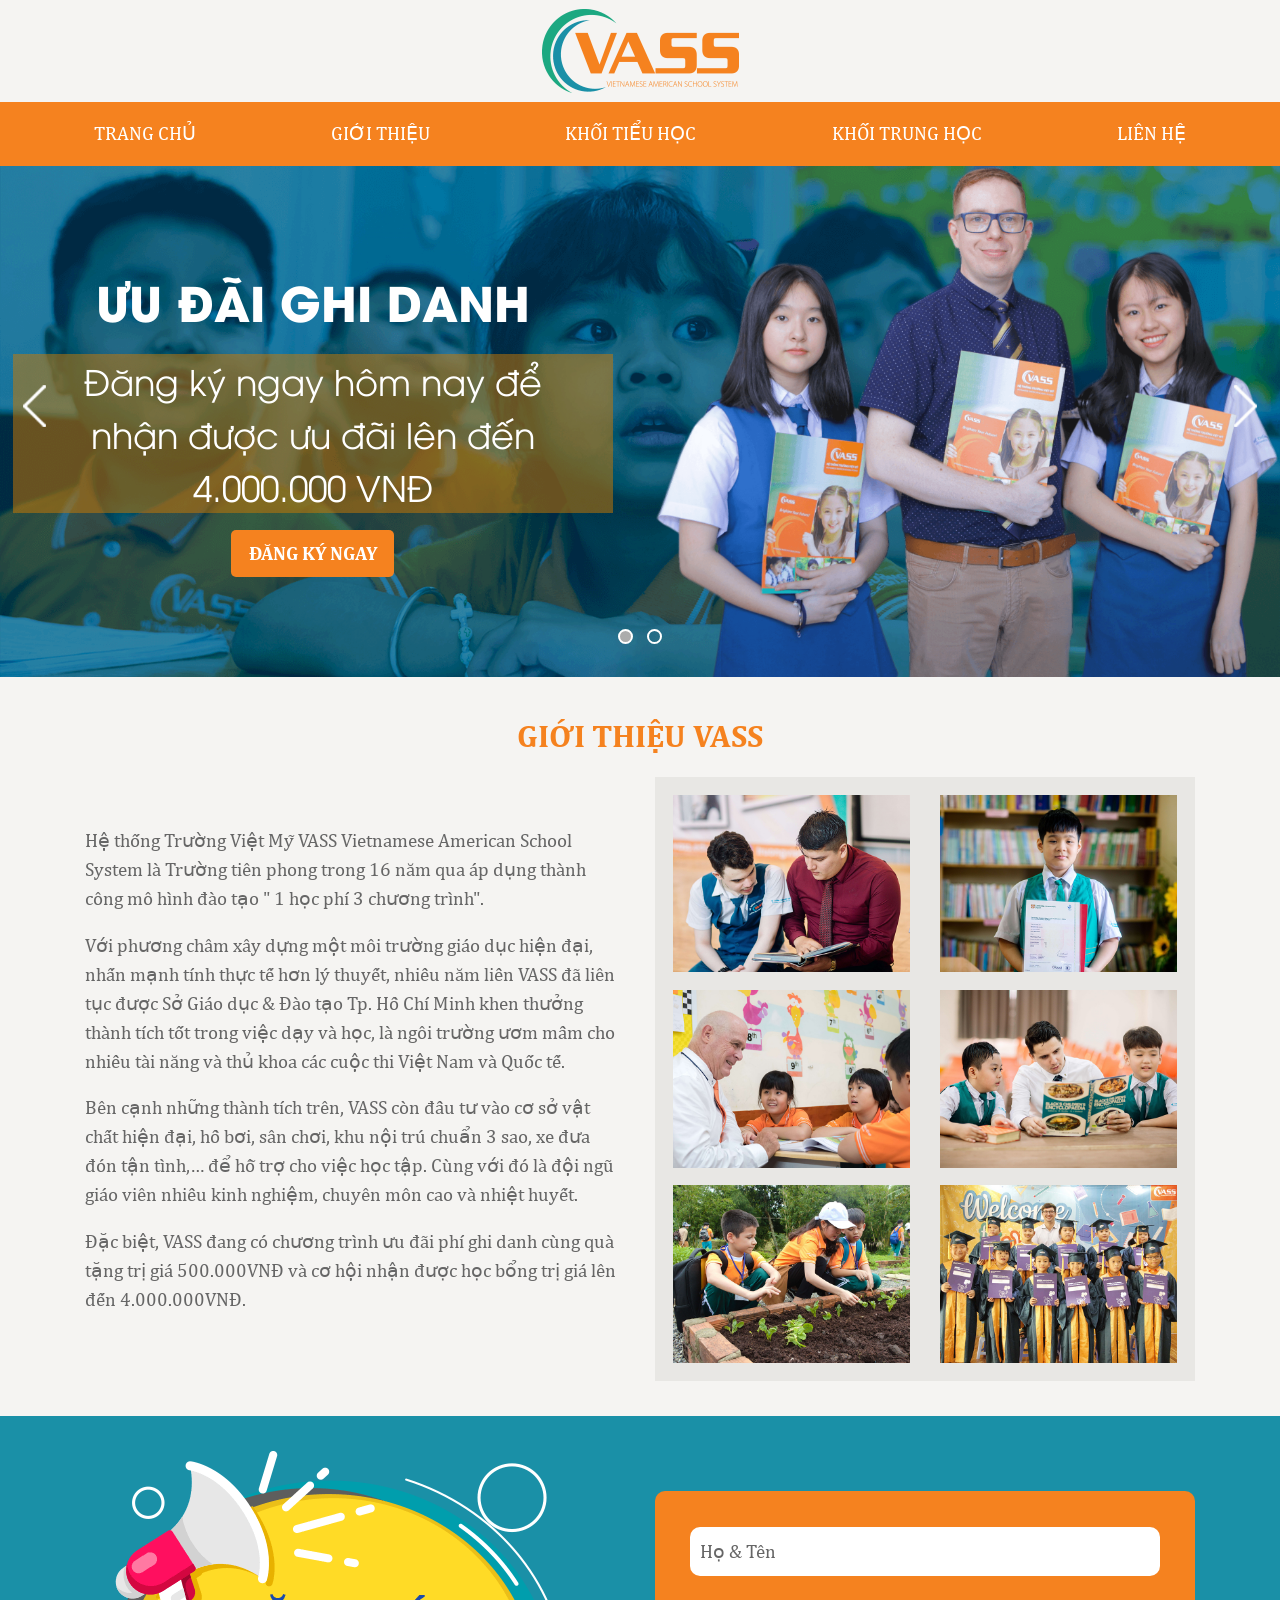
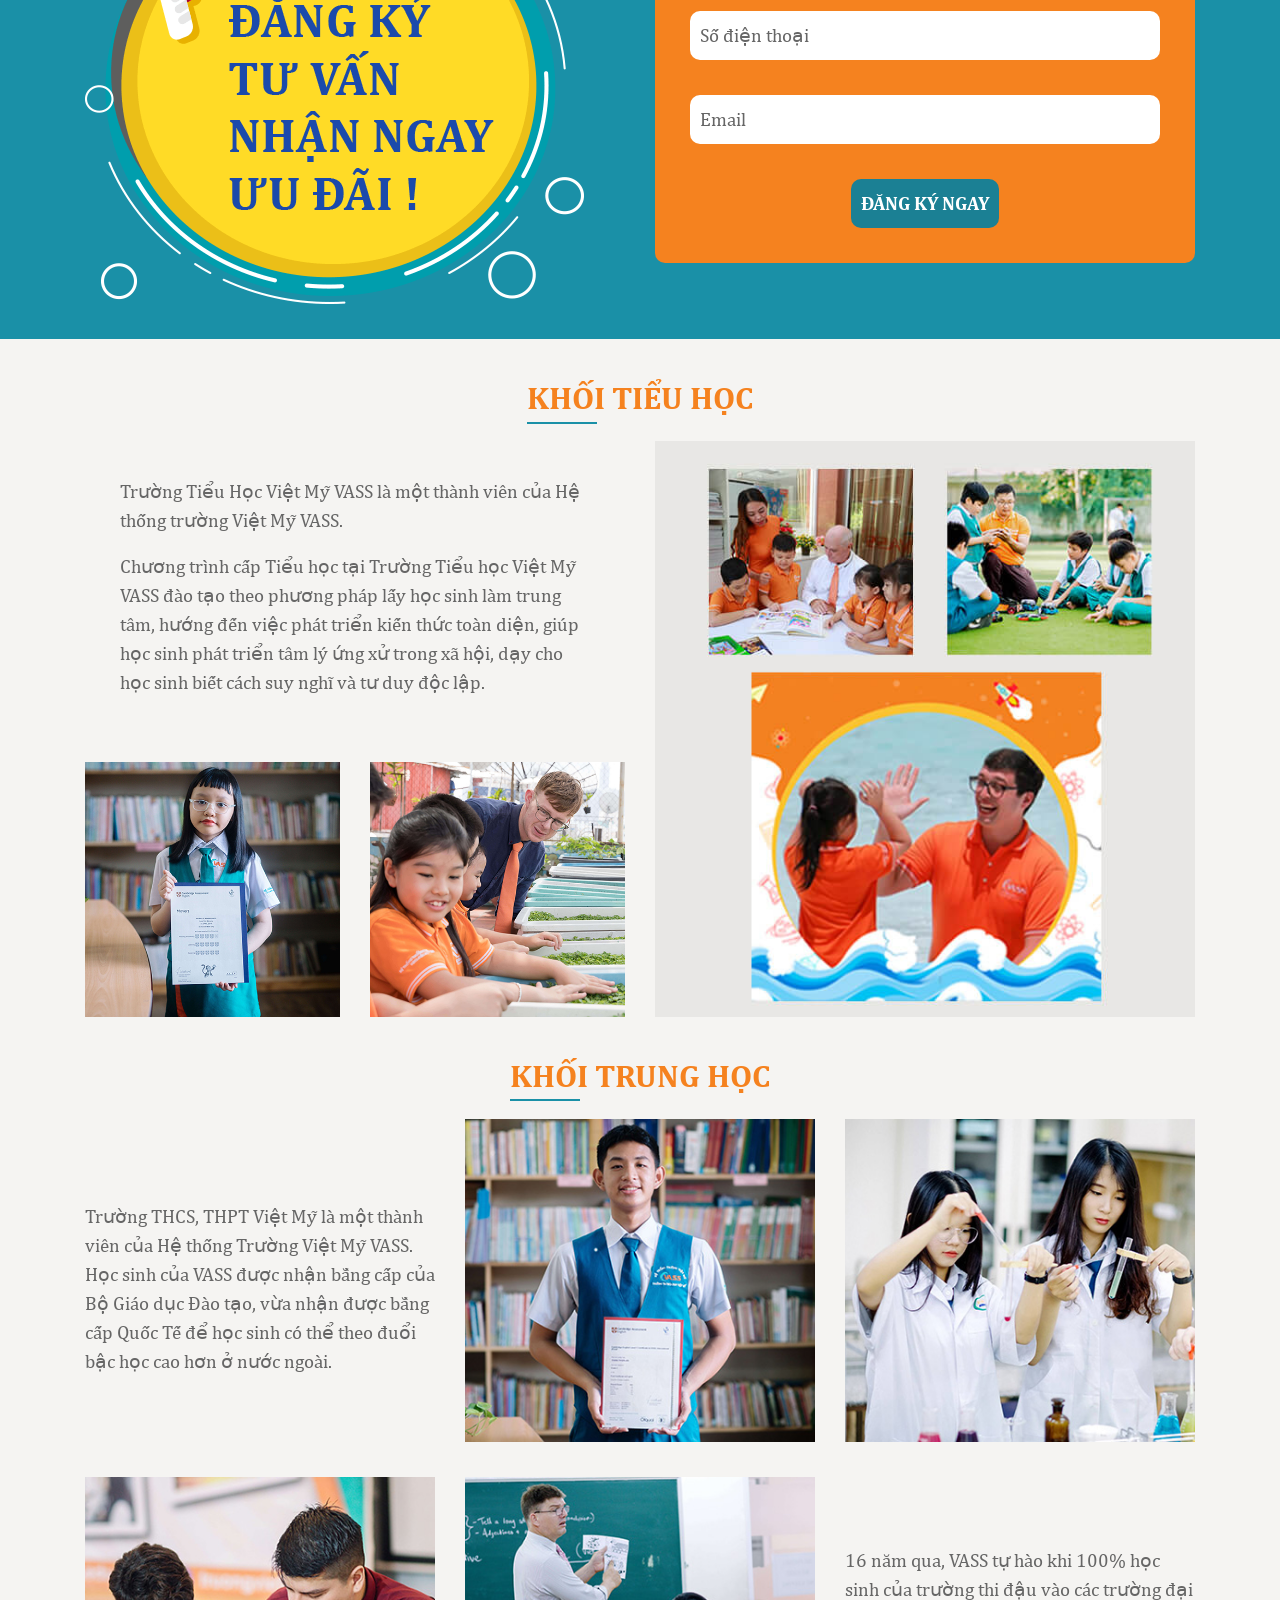
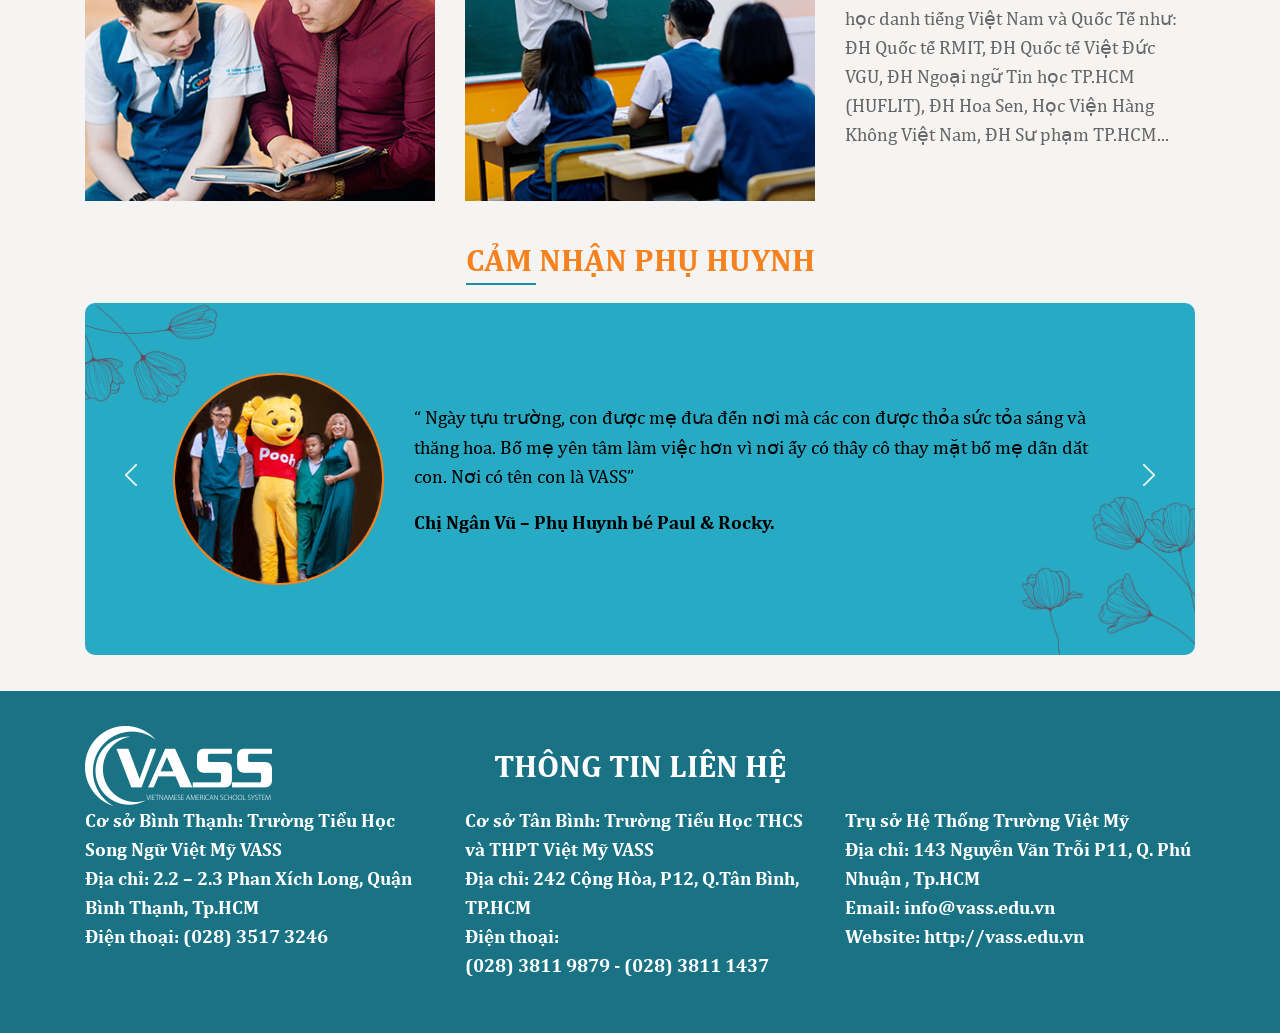
==== commit 3cb13e0e: "change clearer images" ====
--- a/index.html
+++ b/index.html
@@ -3,11 +3,12 @@
 
 <head>
     <meta charset="UTF-8" />
-    <meta name="viewport" content="width=device-width, initial-scale=1.0" />
+    <meta name="viewport" content="width=device-width, initial-scale=1.0, maximum-scale=1" />
     <meta http-equiv="X-UA-Compatible" content="ie=edge" />
-    <title>Hệ thống Trường Việt Mỹ VASS - Tiểu Học Quốc Tế - Trung Học Quốc Tế</title>
-    <link rel="stylesheet" href="https://stackpath.bootstrapcdn.com/bootstrap/4.1.3/css/bootstrap.min.css"
-        integrity="sha384-MCw98/SFnGE8fJT3GXwEOngsV7Zt27NXFoaoApmYm81iuXoPkFOJwJ8ERdknLPMO" crossorigin="anonymous">
+    <title>
+        Hệ thống Trường Việt Mỹ VASS - Tiểu Học Quốc Tế - Trung Học Quốc Tế
+    </title>
+    <link rel="stylesheet" href="https://stackpath.bootstrapcdn.com/bootstrap/4.1.3/css/bootstrap.min.css" integrity="sha384-MCw98/SFnGE8fJT3GXwEOngsV7Zt27NXFoaoApmYm81iuXoPkFOJwJ8ERdknLPMO" crossorigin="anonymous" />
     <link rel="preload" href="./css/style.css" as="style" />
     <link rel="stylesheet" href="./css/style.css" />
     <link rel="stylesheet" href="./css/owl.carousel.min.css" />
@@ -69,46 +70,42 @@
     </script>
     <!-- Google Tag Manager -->
     <script>
-        (function (w, d, s, l, i) {
+        (function(w, d, s, l, i) {
             w[l] = w[l] || [];
             w[l].push({
-                'gtm.start': new Date().getTime(),
-                event: 'gtm.js'
+                "gtm.start": new Date().getTime(),
+                event: "gtm.js",
             });
             var f = d.getElementsByTagName(s)[0],
                 j = d.createElement(s),
-                dl = l != 'dataLayer' ? '&l=' + l : '';
+                dl = l != "dataLayer" ? "&l=" + l : "";
             j.async = true;
-            j.src =
-                'https://www.googletagmanager.com/gtm.js?id=' + i + dl;
+            j.src = "https://www.googletagmanager.com/gtm.js?id=" + i + dl;
             f.parentNode.insertBefore(j, f);
-        })(window, document, 'script', 'dataLayer', 'GTM-WPZ85ZT');
+        })(window, document, "script", "dataLayer", "GTM-WPZ85ZT");
     </script>
     <!-- End Google Tag Manager -->
 </head>
 
 <body data-spy="scroll" data-target=".navbar" data-offset="80">
     <!-- Google Tag Manager (noscript) -->
-    <noscript><iframe src="https://www.googletagmanager.com/ns.html?id=GTM-WPZ85ZT" height="0" width="0"
-            style="display:none;visibility:hidden"></iframe></noscript>
+    <noscript><iframe src="https://www.googletagmanager.com/ns.html?id=GTM-WPZ85ZT" height="0" width="0" style="display: none; visibility: hidden;"></iframe></noscript>
     <!-- End Google Tag Manager (noscript) -->
     <div class="btn_top">
         <figure>
-            <img src="./assets/images/btn_top.png" alt="" class="img-fluid">
+            <img src="./assets/images/btn_top.png" alt="" class="img-fluid" />
         </figure>
     </div>
     <header>
         <div class="logo">
             <picture>
-                <source srcset="./assets/images/logo.png">
-                <img src="./assets/images/logo.png" alt="Logo" class="img-fluid d-block mx-auto">
+                <source srcset="./assets/images/logo.png" />
+                <img src="./assets/images/logo.png" alt="Logo" class="img-fluid d-block mx-auto" />
             </picture>
         </div>
         <nav class="navbar navbar-expand-lg navbar-light fixed-top">
             <div class="container">
-                <button class="navbar-toggler" type="button" data-toggle="collapse"
-                    data-target="#navbarSupportedContent" aria-controls="navbarSupportedContent" aria-expanded="false"
-                    aria-label="Toggle navigation">
+                <button class="navbar-toggler" type="button" data-toggle="collapse" data-target="#navbarSupportedContent" aria-controls="navbarSupportedContent" aria-expanded="false" aria-label="Toggle navigation">
                     <span class="navbar-toggler-icon"></span>
                 </button>
                 <div class="collapse navbar-collapse" id="navbarSupportedContent">
@@ -168,8 +165,8 @@
                                             </p>
                                             <div class="banner1-text">
                                                 <p>
-                                                    Đăng ký ngay hôm nay để <span></span>
-                                                    nhận được ưu đãi lên đến <span></span>
+                                                    Đăng ký ngay hôm nay để <span></span> nhận được ưu
+                                                    đãi lên đến <span></span>
                                                     4.000.000 VNĐ
                                                 </p>
                                             </div>
@@ -178,9 +175,8 @@
                                     </div>
                                     <div class="col-md-6">
                                         <picture>
-                                            <source srcset="./assets/images/banner1-hinh.png">
-                                            <img src="./assets/images/banner1-hinh.png" alt="Banner - hình 1"
-                                                class="img-fluid">
+                                            <source srcset="./assets/images/banner1-hinh.png" />
+                                            <img src="./assets/images/banner1-hinh.png" alt="Banner - hình 1" class="img-fluid" />
                                         </picture>
                                     </div>
                                 </div>
@@ -198,14 +194,13 @@
                                     </div>
                                     <div class="col-md-5 offset-md-1">
                                         <picture>
-                                            <source srcset="./assets/images/banner2-hinh.png">
-                                            <img src="./assets/images/banner2-hinh.png" alt="Banner - hình 2"
-                                                class="img-fluid">
+                                            <source srcset="./assets/images/banner2-hinh.png" />
+                                            <img src="./assets/images/banner2-hinh.png" alt="Banner - hình 2" class="img-fluid" />
                                         </picture>
                                     </div>
                                     <picture class="shape">
-                                        <source srcset="./assets/images/shape.png">
-                                        <img src="./assets/images/shape.png" alt="Banner - hình 2" class="img-fluid">
+                                        <source srcset="./assets/images/shape.png" />
+                                        <img src="./assets/images/shape.png" alt="Banner - hình 2" class="img-fluid" />
                                     </picture>
                                 </div>
                             </div>
@@ -225,32 +220,79 @@
                 </div>
                 <div class="row">
                     <div class="col-md-6 my-auto">
-                        <p>Hệ thống Trường Việt Mỹ VASS Vietnamese American
-                            School System là Trường tiên phong trong 16 năm qua
-                            áp dụng thành công mô hình đào tạo " 1 học phí 3 chương trình".</p>
-
-                        <p>Với phương châm xây dựng một môi trường giáo dục hiện đại,
-                            nhấn mạnh tính thực tế hơn lý thuyết, nhiều năm liền VASS
-                            đã liên tục được Sở Giáo dục & Đào tạo Tp. Hồ Chí Minh
-                            khen thưởng thành tích tốt trong việc dạy và học, là ngôi trường ươm mầm cho nhiều tài năng
-                            và thủ khoa các cuộc thi Việt Nam
-                            và Quốc tế.</p>
-
-                        <p>Bên cạnh những thành tích trên, VASS còn đầu tư vào cơ sở
-                            vật chất hiện đại, hồ bơi, sân chơi, khu nội trú chuẩn 3 sao, xe
-                            đưa đón tận tình,… để hỗ trợ cho việc học tập. Cùng với đó là đội ngũ giáo viên nhiều kinh
-                            nghiệm, chuyên môn cao và nhiệt huyết.</p>
-
-                        <p>Đặc biệt, VASS đang có chương trình ưu đãi phí ghi danh cùng
-                            quà tặng trị giá 500.000VNĐ và cơ hội nhận được học bổng
-                            trị giá lên đến 4.000.000VNĐ.</p>
-
+                        <p>
+                            Hệ thống Trường Việt Mỹ VASS Vietnamese American School System
+                            là Trường tiên phong trong 16 năm qua áp dụng thành công mô hình
+                            đào tạo " 1 học phí 3 chương trình".
+                        </p>
+
+                        <p>
+                            Với phương châm xây dựng một môi trường giáo dục hiện đại, nhấn
+                            mạnh tính thực tế hơn lý thuyết, nhiều năm liền VASS đã liên tục
+                            được Sở Giáo dục & Đào tạo Tp. Hồ Chí Minh khen thưởng thành
+                            tích tốt trong việc dạy và học, là ngôi trường ươm mầm cho nhiều
+                            tài năng và thủ khoa các cuộc thi Việt Nam và Quốc tế.
+                        </p>
+
+                        <p>
+                            Bên cạnh những thành tích trên, VASS còn đầu tư vào cơ sở vật
+                            chất hiện đại, hồ bơi, sân chơi, khu nội trú chuẩn 3 sao, xe đưa
+                            đón tận tình,… để hỗ trợ cho việc học tập. Cùng với đó là đội
+                            ngũ giáo viên nhiều kinh nghiệm, chuyên môn cao và nhiệt huyết.
+                        </p>
+
+                        <p>
+                            Đặc biệt, VASS đang có chương trình ưu đãi phí ghi danh cùng quà
+                            tặng trị giá 500.000VNĐ và cơ hội nhận được học bổng trị giá lên
+                            đến 4.000.000VNĐ.
+                        </p>
                     </div>
                     <div class="col-md-6">
-                        <picture>
-                            <source srcset="./assets/images/gioithieu.jpg">
-                            <img src="./assets/images/gioithieu.jpg" alt="Giới thiệu - hình" class="img-fluid">
-                        </picture>
+                        <div class="gioithieu--right">
+                            <div class="row">
+                                <div class="col-6">
+                                    <picture>
+                                        <source srcset="./assets/images/gioithieu1.jpg" />
+                                        <img src="./assets/images/gioithieu1.jpg" alt="Giới thiệu - hình 1" class="img-fluid" />
+                                    </picture>
+                                </div>
+                                <div class="col-6">
+                                    <picture>
+                                        <source srcset="./assets/images/gioithieu2.jpg" />
+                                        <img src="./assets/images/gioithieu2.jpg" alt="Giới thiệu - hình 2" class="img-fluid" />
+                                    </picture>
+                                </div>
+                            </div>
+                            <div class="row">
+                                <div class="col-6">
+                                    <picture>
+                                        <source srcset="./assets/images/gioithieu3.jpg" />
+                                        <img src="./assets/images/gioithieu3.jpg" alt="Giới thiệu - hình 3" class="img-fluid" />
+                                    </picture>
+                                </div>
+                                <div class="col-6">
+                                    <picture>
+                                        <source srcset="./assets/images/gioithieu4.jpg" />
+                                        <img src="./assets/images/gioithieu4.jpg" alt="Giới thiệu - hình 4" class="img-fluid" />
+                                    </picture>
+                                </div>
+                            </div>
+                            <div class="row">
+                                <div class="col-6">
+                                    <picture>
+                                        <source srcset="./assets/images/gioithieu5.jpg" />
+                                        <img src="./assets/images/gioithieu5.jpg" alt="Giới thiệu - hình 5" class="img-fluid" />
+                                    </picture>
+                                </div>
+                                <div class="col-6">
+                                    <picture>
+                                        <source srcset="./assets/images/gioithieu6.jpg" />
+                                        <img src="./assets/images/gioithieu2.jpg" alt="Giới thiệu - hình 6" class="img-fluid" />
+                                    </picture>
+                                </div>
+                            </div>
+                        </div>
+
                     </div>
                 </div>
             </div>
@@ -260,16 +302,18 @@
                 <div class="row">
                     <div class="col-md-6">
                         <picture>
-                            <source srcset="./assets/images/dangky-hinh.png">
-                            <img src="./assets/images/dangky-hinh.png" alt="Đăng ký - hình" class="img-fluid">
+                            <source srcset="./assets/images/dangky-hinh.png" />
+                            <img src="./assets/images/dangky-hinh.png" alt="Đăng ký - hình" class="img-fluid" />
                         </picture>
                     </div>
                     <div class="col-md-6 my-auto">
                         <form>
-                            <input type="text" id="fullname" class="field_input" placeholder="Họ & Tên">
-                            <input type="tel" id="phone" class="field_input" placeholder="Số điện thoại">
-                            <input type="email" id="email" class="field_input" placeholder="Email">
-                            <button type="button" onclick="kiemtra()" class="field_register">ĐĂNG KÝ NGAY</button>
+                            <input type="text" id="fullname" class="field_input" placeholder="Họ & Tên" />
+                            <input type="tel" id="phone" class="field_input" placeholder="Số điện thoại" />
+                            <input type="email" id="email" class="field_input" placeholder="Email" />
+                            <button type="button" onclick="kiemtra()" class="field_register">
+                                ĐĂNG KÝ NGAY
+                            </button>
                         </form>
                     </div>
                 </div>
@@ -292,28 +336,28 @@
                         <div class="tieuhoc-left">
                             <div class="tieuhoc-left--content">
                                 <p>
-                                    Trường Tiểu Học Việt Mỹ VASS là một thành viên của Hệ thống trường Việt Mỹ VASS.
-                                </p>
-                                <p>
-                                    Chương trình cấp Tiểu học tại Trường Tiểu học Việt Mỹ VASS đào tạo theo phương pháp
-                                    lấy học sinh làm trung tâm, hướng đến việc phát triển kiến thức toàn diện, giúp học
-                                    sinh phát triển tâm lý ứng xử trong xã hội, dạy cho học sinh biết cách suy nghĩ và
-                                    tư duy độc lập.
+                                    Trường Tiểu Học Việt Mỹ VASS là một thành viên của Hệ thống
+                                    trường Việt Mỹ VASS.
+                                </p>
+                                <p>
+                                    Chương trình cấp Tiểu học tại Trường Tiểu học Việt Mỹ VASS
+                                    đào tạo theo phương pháp lấy học sinh làm trung tâm, hướng
+                                    đến việc phát triển kiến thức toàn diện, giúp học sinh phát
+                                    triển tâm lý ứng xử trong xã hội, dạy cho học sinh biết cách
+                                    suy nghĩ và tư duy độc lập.
                                 </p>
                             </div>
                             <div class="row">
                                 <div class="col-6 mb-0 mt-auto">
                                     <picture>
-                                        <source srcset="./assets/images/tieuhoc-small1.jpg">
-                                        <img src="./assets/images/tieuhoc-small1.jpg" alt="Tiểu học - hình 1"
-                                            class="img-fluid">
+                                        <source srcset="./assets/images/tieuhoc-small1.jpg" />
+                                        <img src="./assets/images/tieuhoc-small1.jpg" alt="Tiểu học - hình 1" class="img-fluid" />
                                     </picture>
                                 </div>
                                 <div class="col-6 mb-0 mt-auto">
                                     <picture>
-                                        <source srcset="./assets/images/tieuhoc-small2.jpg">
-                                        <img src="./assets/images/tieuhoc-small2.jpg" alt="Tiểu học - hình 2"
-                                            class="img-fluid">
+                                        <source srcset="./assets/images/tieuhoc-small2.jpg" />
+                                        <img src="./assets/images/tieuhoc-small2.jpg" alt="Tiểu học - hình 2" class="img-fluid" />
                                     </picture>
                                 </div>
                             </div>
@@ -321,8 +365,8 @@
                     </div>
                     <div class="col-md-6">
                         <picture>
-                            <source srcset="./assets/images/tieuhoc-big.jpg">
-                            <img src="./assets/images/tieuhoc-big.jpg" alt="Tiểu học - hình lớn" class="img-fluid">
+                            <source srcset="./assets/images/tieuhoc-big.jpg" />
+                            <img src="./assets/images/tieuhoc-big.jpg" alt="Tiểu học - hình lớn" class="img-fluid" />
                         </picture>
                     </div>
                 </div>
@@ -343,44 +387,45 @@
                 <div class="row">
                     <div class="col-md-4 col-12 my-auto mb-2rem">
                         <p>
-                            Trường THCS, THPT Việt Mỹ là một thành viên của Hệ thống Trường Việt Mỹ VASS. Học sinh của
-                            VASS được nhận bằng cấp của Bộ Giáo dục Đào tạo, vừa nhận được bằng cấp Quốc Tế để học sinh
-                            có thể theo đuổi bậc học cao hơn ở nước ngoài.
+                            Trường THCS, THPT Việt Mỹ là một thành viên của Hệ thống Trường
+                            Việt Mỹ VASS. Học sinh của VASS được nhận bằng cấp của Bộ Giáo
+                            dục Đào tạo, vừa nhận được bằng cấp Quốc Tế để học sinh có thể
+                            theo đuổi bậc học cao hơn ở nước ngoài.
                         </p>
                     </div>
                     <div class="col-md-4 col-6 mb-2rem">
                         <picture>
-                            <source srcset="./assets/images/trunghoc1.jpg">
-                            <img src="./assets/images/trunghoc1.jpg" alt="Trung học - hình 1" class="img-fluid">
+                            <source srcset="./assets/images/trunghoc1.jpg" />
+                            <img src="./assets/images/trunghoc1.jpg" alt="Trung học - hình 1" class="img-fluid" />
                         </picture>
                     </div>
                     <div class="col-md-4 col-6 mb-2rem">
                         <picture>
-                            <source srcset="./assets/images/trunghoc2.jpg">
-                            <img src="./assets/images/trunghoc2.jpg" alt="Trung học - hình 2" class="img-fluid">
+                            <source srcset="./assets/images/trunghoc2.jpg" />
+                            <img src="./assets/images/trunghoc2.jpg" alt="Trung học - hình 2" class="img-fluid" />
                         </picture>
                     </div>
                 </div>
                 <div class="row">
                     <div class="col-md-4 col-6 mb-2rem">
                         <picture>
-                            <source srcset="./assets/images/trunghoc3.jpg">
-                            <img src="./assets/images/trunghoc3.jpg" alt="Trung học - hình 3" class="img-fluid">
+                            <source srcset="./assets/images/trunghoc3.jpg" />
+                            <img src="./assets/images/trunghoc3.jpg" alt="Trung học - hình 3" class="img-fluid" />
                         </picture>
                     </div>
                     <div class="col-md-4 col-6 mb-2rem">
                         <picture>
-                            <source srcset="./assets/images/trunghoc4.jpg">
-                            <img src="./assets/images/trunghoc4.jpg" alt="Trung học - hình 4" class="img-fluid">
+                            <source srcset="./assets/images/trunghoc4.jpg" />
+                            <img src="./assets/images/trunghoc4.jpg" alt="Trung học - hình 4" class="img-fluid" />
                         </picture>
                     </div>
                     <div class="col-md-4 col-12 my-auto mb-2rem">
                         <p>
-                            16 năm qua, VASS tự hào khi 100% học sinh của trường thi đậu vào các trường đại học danh
-                            tiếng Việt Nam
-                            và Quốc Tế như: ĐH Quốc tế RMIT, ĐH Quốc tế Việt Đức VGU, ĐH Ngoại ngữ Tin học TP.HCM
-                            (HUFLIT), ĐH Hoa Sen, Học Viện Hàng Không
-                            Việt Nam, ĐH Sư phạm TP.HCM...
+                            16 năm qua, VASS tự hào khi 100% học sinh của trường thi đậu vào
+                            các trường đại học danh tiếng Việt Nam và Quốc Tế như: ĐH Quốc
+                            tế RMIT, ĐH Quốc tế Việt Đức VGU, ĐH Ngoại ngữ Tin học TP.HCM
+                            (HUFLIT), ĐH Hoa Sen, Học Viện Hàng Không Việt Nam, ĐH Sư phạm
+                            TP.HCM...
                         </p>
                     </div>
                 </div>
@@ -405,16 +450,16 @@
                                 <div class="row">
                                     <div class="col-md-3">
                                         <picture>
-                                            <source srcset="./assets/images/camnhan-hinh1.png">
-                                            <img src="./assets/images/camnhan-hinh1.png" alt="Cảm nhận - hình 1"
-                                                class="img-fluid">
+                                            <source srcset="./assets/images/camnhan-hinh1.png" />
+                                            <img src="./assets/images/camnhan-hinh1.png" alt="Cảm nhận - hình 1" class="img-fluid" />
                                         </picture>
                                     </div>
                                     <div class="col-md-9 my-auto">
                                         <p>
-                                            “ Ngày tựu trường, con được mẹ đưa đến nơi mà các con được thỏa sức tỏa sáng
-                                            và thăng hoa. Bố mẹ yên tâm làm việc hơn vì nơi ấy có thầy cô thay mặt bố mẹ
-                                            dẫn dắt con. Nơi có tên con là VASS”
+                                            “ Ngày tựu trường, con được mẹ đưa đến nơi mà các con
+                                            được thỏa sức tỏa sáng và thăng hoa. Bố mẹ yên tâm làm
+                                            việc hơn vì nơi ấy có thầy cô thay mặt bố mẹ dẫn dắt
+                                            con. Nơi có tên con là VASS”
                                         </p>
                                         <p class="phuhuynh">
                                             Chị Ngân Vũ – Phụ Huynh bé Paul & Rocky.
@@ -426,18 +471,18 @@
                                 <div class="row">
                                     <div class="col-md-3">
                                         <picture>
-                                            <source srcset="./assets/images/camnhan-hinh2.png">
-                                            <img src="./assets/images/camnhan-hinh2.png" alt="Cảm nhận - hình 2"
-                                                class="img-fluid">
+                                            <source srcset="./assets/images/camnhan-hinh2.png" />
+                                            <img src="./assets/images/camnhan-hinh2.png" alt="Cảm nhận - hình 2" class="img-fluid" />
                                         </picture>
                                     </div>
                                     <div class="col-md-9 my-auto">
                                         <p>
-                                            “Lựa chọn mái trường tốt để gửi gắm con em mình là một quyết định vô cùng
-                                            quan trọng. Và trường VASS đã thuyết phục chúng tôi về phương pháp giảng dạy
-                                            và học tập. Chúng tôi
-                                            gửi gắm các con vào mái trường này, cũng là gửi gắm tất cả tình cảm, niềm
-                                            tin vào các thầy cô và sự tin tưởng vào nỗ lực học tập của các con”
+                                            “Lựa chọn mái trường tốt để gửi gắm con em mình là một
+                                            quyết định vô cùng quan trọng. Và trường VASS đã thuyết
+                                            phục chúng tôi về phương pháp giảng dạy và học tập.
+                                            Chúng tôi gửi gắm các con vào mái trường này, cũng là
+                                            gửi gắm tất cả tình cảm, niềm tin vào các thầy cô và sự
+                                            tin tưởng vào nỗ lực học tập của các con”
                                         </p>
                                         <p class="phuhuynh">
                                             Anh Nguyễn Đông Phương Trầm <br />
@@ -450,17 +495,18 @@
                                 <div class="row">
                                     <div class="col-md-3">
                                         <picture>
-                                            <source srcset="./assets/images/camnhan-hinh3.png">
-                                            <img src="./assets/images/camnhan-hinh3.png" alt="Cảm nhận - hình 3"
-                                                class="img-fluid">
+                                            <source srcset="./assets/images/camnhan-hinh3.png" />
+                                            <img src="./assets/images/camnhan-hinh3.png" alt="Cảm nhận - hình 3" class="img-fluid" />
                                         </picture>
                                     </div>
                                     <div class="col-md-9 my-auto">
                                         <p>
-                                            “ Thay mặt cho Phụ huynh của Trường, một lần nữa, chúng tôi xin cảm ơn Quý
-                                            Thầy cô Trường Tiểu Học, THCS, THPT Việt Mỹ VASS đã nhiệt tâm dạy dỗ và dìu
-                                            dắt con em chúng tôi ngày một tiến bộ. Cảm ơn chân thành những giọt mồ hôi
-                                            lao động tâm huyết trong nghề gieo chữ - trồng người của Thầy cô ”
+                                            “ Thay mặt cho Phụ huynh của Trường, một lần nữa, chúng
+                                            tôi xin cảm ơn Quý Thầy cô Trường Tiểu Học, THCS, THPT
+                                            Việt Mỹ VASS đã nhiệt tâm dạy dỗ và dìu dắt con em chúng
+                                            tôi ngày một tiến bộ. Cảm ơn chân thành những giọt mồ
+                                            hôi lao động tâm huyết trong nghề gieo chữ - trồng người
+                                            của Thầy cô ”
                                         </p>
                                         <p class="phuhuynh">
                                             Chị Nguyễn Hồ Châu Trúc <br />
@@ -480,8 +526,8 @@
             <div class="row">
                 <div class="col-md-4">
                     <picture>
-                        <source srcset="./assets/images/logo-ft.png">
-                        <img src="./assets/images/logo-ft.png" alt="Logo footer" class="img-fluid">
+                        <source srcset="./assets/images/logo-ft.png" />
+                        <img src="./assets/images/logo-ft.png" alt="Logo footer" class="img-fluid" />
                     </picture>
                 </div>
                 <div class="col-md-4 my-auto">
@@ -502,9 +548,8 @@
                     <p>
                         Cơ sở Tân Bình: Trường Tiểu Học THCS và THPT Việt Mỹ VASS<br />
                         Địa chỉ: 242 Cộng Hòa, P12, Q.Tân Bình, TP.HCM<br />
-                        Điện thoại: (028) 3811 9879 - (028) 3811 1437
-
-
+                        Điện thoại: <br />
+                        (028) 3811 9879 - (028) 3811 1437
                     </p>
                 </div>
                 <div class="col-md-4">
@@ -513,22 +558,16 @@
                         Địa chỉ: 143 Nguyễn Văn Trỗi P11, Q. Phú Nhuận , Tp.HCM<br />
                         Email: info@vass.edu.vn <br />
                         Website: http://vass.edu.vn <br />
-
                     </p>
                 </div>
             </div>
         </div>
     </footer>
-    <script src="https://cdnjs.cloudflare.com/ajax/libs/jquery/3.5.1/jquery.min.js"></script>
-    <script src="https://cdnjs.cloudflare.com/ajax/libs/popper.js/1.14.3/umd/popper.min.js"
-        integrity="sha384-ZMP7rVo3mIykV+2+9J3UJ46jBk0WLaUAdn689aCwoqbBJiSnjAK/l8WvCWPIPm49" crossorigin="anonymous">
-    </script>
-    <script src="https://stackpath.bootstrapcdn.com/bootstrap/4.1.3/js/bootstrap.min.js"
-        integrity="sha384-ChfqqxuZUCnJSK3+MXmPNIyE6ZbWh2IMqE241rYiqJxyMiZ6OW/JmZQ5stwEULTy" crossorigin="anonymous">
-    </script>
-    <script src="./js/common.js"></script>
-    <script src="./js/owl.carousel.min.js"></script>
-
+    <script defer src="https://cdnjs.cloudflare.com/ajax/libs/jquery/3.5.1/jquery.min.js"></script>
+    <script defer src="https://cdnjs.cloudflare.com/ajax/libs/popper.js/1.14.3/umd/popper.min.js" integrity="sha384-ZMP7rVo3mIykV+2+9J3UJ46jBk0WLaUAdn689aCwoqbBJiSnjAK/l8WvCWPIPm49" crossorigin="anonymous"></script>
+    <script defer src="https://stackpath.bootstrapcdn.com/bootstrap/4.1.3/js/bootstrap.min.js" integrity="sha384-ChfqqxuZUCnJSK3+MXmPNIyE6ZbWh2IMqE241rYiqJxyMiZ6OW/JmZQ5stwEULTy" crossorigin="anonymous"></script>
+    <script defer src="./js/common.js"></script>
+    <script defer src="./js/owl.carousel.min.js"></script>
 </body>
 
 </html>
--- a/css/style.css
+++ b/css/style.css
@@ -1 +1 @@
-@font-face{font-family:"Cambria";src:url("../assets/fonts/cambria.ttf") format("truetype");font-display:swap}@font-face{font-family:"CambriaBold";src:url("../assets/fonts/cambriab.ttf") format("truetype");font-display:swap}@font-face{font-family:"UTMAvo";src:url("../assets/fonts/UTMAvo.ttf") format("truetype");font-display:swap}@font-face{font-family:"UTMAvoBold";src:url("../assets/fonts/UTMAvoBold.ttf") format("truetype");font-display:swap}@keyframes opacity{0%{opacity:0}100%{opacity:1}}body,html{font-family:"Cambria";background-color:#f5f4f2;font-size:1.1rem}section{padding:2rem 0}input:focus,select:focus,textarea:focus,button:focus{outline:none}img{max-width:100%}.pad0{padding:0}.no-pad-left{padding-left:0}.no-pad-right{padding-right:0}.row-eq-height{display:-webkit-box;display:-webkit-flex;display:-ms-flexbox;display:flex}.break{display:block}.mt-1rem{margin-top:1rem}.mb-1rem{margin-bottom:1rem}.mb-2rem{margin-bottom:2rem}strong{font-family:"CambriaBold"}p{font-family:"Cambria";color:#666}.title{font-family:"CambriaBold";text-transform:uppercase;font-size:1.8rem;text-align:center;color:#f5821f;margin-bottom:0}.outside-title{width:intrinsic;width:-moz-max-content;width:-webkit-max-content;width:max-content;margin:auto}hr{border-top:2px solid #1a90a7;width:70px;margin-top:0;margin-left:0;margin-right:auto}.btn_top{position:fixed;bottom:10px;right:10px;z-index:90;cursor:pointer;display:none}header{position:relative}header .logo{padding:.5rem}.navbar-light{background-color:#f5821f}.navbar-light.fixed-top{top:100%;position:absolute}.navbar-light .navbar-collapse .navbar-nav{width:100%;justify-content:space-between}.navbar-light .navbar-collapse .navbar-nav .nav-item .nav-link{color:#fff;margin:0 .5rem;padding:.5rem 0}.navbar-light .navbar-collapse .navbar-nav .nav-item .nav-link p{margin-bottom:0;color:#fff}.navbar-light .navbar-toggler{color:#fff;border-color:#fff;margin-right:10px}main{margin-top:64.19px}@media screen and (max-width: 575.98px){main{margin-top:61px}}#trangchu{padding:0}#trangchu #header-banner .banner1{background:url("../assets/images/bg-banner1.png");background-repeat:no-repeat;background-size:cover;background-position:center}#trangchu #header-banner .banner1 .banner1-left{text-align:center}@media screen and (min-width: 1200px){#trangchu #header-banner .banner1 .banner1-left{width:600px;margin:auto}}#trangchu #header-banner .banner1 .banner1-left p{font-size:2.7rem}#trangchu #header-banner .banner1 .banner1-left .banner1-text{background-color:rgba(207,122,1,.5);margin-bottom:1rem}#trangchu #header-banner .banner1 .banner1-left .banner1-text p{font-family:"UTMAvo";font-size:2rem}#trangchu #header-banner .banner1 .banner1-left .banner1-text span{display:block}#trangchu #header-banner .banner2{background:url("../assets/images/bg-banner2.png");background-repeat:no-repeat;background-size:cover;background-position:center;position:relative}#trangchu #header-banner .banner2 ul{list-style-type:none;margin:auto;width:intrinsic;width:-moz-max-content;width:-webkit-max-content;width:max-content}#trangchu #header-banner .banner2 ul li{margin-bottom:1.5rem;padding-left:2rem;color:#fff;font-size:2rem;font-family:"UTMAvoBold";background:url("../assets/images/list-icon.png");background-position:0px 18px;background-size:20px 20px;background-repeat:no-repeat}#trangchu #header-banner .banner2 .shape{position:absolute;bottom:0;left:0;width:100%}#trangchu #header-banner p{color:#fff;font-family:"UTMAvoBold"}#trangchu #header-banner.owl-theme .owl-nav{position:absolute;top:40%;width:100%;display:flex;justify-content:space-between;padding:0 1rem}#trangchu #header-banner.owl-theme .owl-nav [class*=owl-]:hover{background:transparent}#trangchu #header-banner.owl-theme .owl-dots{position:absolute;width:100%;bottom:20px}#trangchu #header-banner.owl-theme .owl-dots .owl-dot span{width:15px;height:15px;background:transparent;border:2px solid #fff}#trangchu #header-banner.owl-theme .owl-dots .owl-dot.active span{background:#acacac}#trangchu #header-banner .dk{border:none;border-radius:5px;-webkit-border-radius:5px;-moz-border-radius:5px;-ms-border-radius:5px;-o-border-radius:5px;margin:auto;padding:.5rem 1rem;color:#fff;font-family:"CambriaBold";background:#f5821f;text-transform:uppercase;cursor:pointer}#gioithieu .title{margin-bottom:1rem}#tieuhoc .tieuhoc-left{height:100%;display:flex;flex-direction:column}#tieuhoc .tieuhoc-left--content{padding:2rem}#tieuhoc .tieuhoc-left>div{flex:1}#camnhan #camnhan-slider{background:url("../assets/images/bg-camnhan.png");background-repeat:no-repeat;background-size:cover;background-position:center;border-radius:10px;-webkit-border-radius:10px;-moz-border-radius:10px;-ms-border-radius:10px;-o-border-radius:10px;padding:4rem 5rem}#camnhan #camnhan-slider.owl-theme .owl-nav{position:absolute;top:40%;left:0;width:100%;display:flex;justify-content:space-between;padding:0 2rem}#camnhan #camnhan-slider.owl-theme .owl-nav [class*=owl-]{width:12px}#camnhan #camnhan-slider.owl-theme .owl-nav [class*=owl-]:hover{background:transparent}#camnhan .item p{color:#000}#camnhan .item p.phuhuynh{font-family:"CambriaBold"}#dangky{background:#1a90a7}#dangky form{background:#f5821f;padding:2rem;border-radius:10px;-webkit-border-radius:10px;-moz-border-radius:10px;-ms-border-radius:10px;-o-border-radius:10px}footer{padding:2rem 0;background:#197385}footer p{color:#fff;font-family:"CambriaBold"}footer p.title{color:#fff}#thanks{background:url("../assets/images/bg-banner1.png");background-repeat:no-repeat;background-size:cover;background-position:center;margin-top:-101.59px;height:100vh;text-align:center;display:flex;justify-content:center;align-items:center}#thanks .content{padding:0 1rem}#thanks p{text-align:center;color:#fff;font-family:"Cambria"}#thanks p:first-of-type{font-size:2rem;font-family:"CambriaBold"}#thanks figure img{width:50px}#thanks a{text-transform:capitalize;margin-top:2rem;padding:.5rem 2rem;text-align:center;font-family:"CambriaBold";color:#fff;background:#f5821f;border-radius:5px;-webkit-border-radius:5px;-moz-border-radius:5px;-ms-border-radius:5px;-o-border-radius:5px}#thanks a:hover{color:#fff;text-decoration:none}.field_input{background-color:#fff;border-radius:10px;-webkit-border-radius:10px;-moz-border-radius:10px;-ms-border-radius:10px;-o-border-radius:10px;border:none;padding:10px;margin-bottom:2rem;color:#666;width:100%;text-align:left}.field_register{border:none;border-radius:10px;-webkit-border-radius:10px;-moz-border-radius:10px;-ms-border-radius:10px;-o-border-radius:10px;margin-bottom:0rem;margin-left:auto;margin-right:auto;padding:10px;color:#fff;text-transform:uppercase;text-align:center;font-family:"CambriaBold";display:flex;background-color:#1b8094;box-shadow:0;cursor:pointer}::-webkit-input-placeholder{color:#666}::-moz-placeholder{color:#666}:-ms-input-placeholder{color:#666}:-moz-placeholder{color:#666}@media(max-width: 575.98px){.navbar-light .navbar-toggler-icon{background-image:url("data:image/svg+xml;charset=utf8,%3Csvg viewBox='0 0 30 30' xmlns='http://www.w3.org/2000/svg'%3E%3Cpath stroke='rgba(255, 255, 255, 0.5)' stroke-width='2' stroke-linecap='round' stroke-miterlimit='10' d='M4 7h22M4 15h22M4 23h22'/%3E%3C/svg%3E")}.navbar-light .navbar-toggler{margin-right:0px;margin-left:auto}#trangchu #header-banner .banner1 .banner1-left p{font-size:2rem}#trangchu #header-banner .banner1 .banner1-left .banner1-text p{font-size:1.5rem}#trangchu #header-banner .banner1 .banner1-left button{margin-bottom:1rem}#trangchu #header-banner .banner2 ul{width:auto;padding-left:.5rem;padding-top:1rem}#trangchu #header-banner .banner2 ul li{margin-bottom:2rem;padding-left:1.7rem;font-size:1.2rem;background-position:0px 8px}#dangky form{margin-top:1rem}#tieuhoc .tieuhoc-left--content{padding:0}#camnhan #camnhan-slider{padding:1rem}#thanks p:first-of-type{font-size:1.5rem}#thanks p .break{display:inline}}/*# sourceMappingURL=style.css.map */
+@font-face{font-family:"Cambria";src:url("../assets/fonts/cambria.ttf") format("truetype");font-display:swap}@font-face{font-family:"CambriaBold";src:url("../assets/fonts/cambriab.ttf") format("truetype");font-display:swap}@font-face{font-family:"UTMAvo";src:url("../assets/fonts/UTMAvo.ttf") format("truetype");font-display:swap}@font-face{font-family:"UTMAvoBold";src:url("../assets/fonts/UTMAvoBold.ttf") format("truetype");font-display:swap}@keyframes opacity{0%{opacity:0}100%{opacity:1}}body,html{font-family:"Cambria";background-color:#f5f4f2;font-size:1.1rem}section{padding:2rem 0}input:focus,select:focus,textarea:focus,button:focus{outline:none}img{max-width:100%}.pad0{padding:0}.no-pad-left{padding-left:0}.no-pad-right{padding-right:0}.row-eq-height{display:-webkit-box;display:-webkit-flex;display:-ms-flexbox;display:flex}.break{display:block}.mt-1rem{margin-top:1rem}.mb-1rem{margin-bottom:1rem}.mb-2rem{margin-bottom:2rem}strong{font-family:"CambriaBold"}p{font-family:"Cambria";color:#666}.title{font-family:"CambriaBold";text-transform:uppercase;font-size:1.8rem;text-align:center;color:#f5821f;margin-bottom:0}.outside-title{width:intrinsic;width:-moz-max-content;width:-webkit-max-content;width:max-content;margin:auto}hr{border-top:2px solid #1a90a7;width:70px;margin-top:0;margin-left:0;margin-right:auto}.btn_top{position:fixed;bottom:10px;right:10px;z-index:90;cursor:pointer;display:none}header{position:relative}header .logo{padding:.5rem}.navbar-light{background-color:#f5821f}.navbar-light.fixed-top{top:100%;position:absolute}.navbar-light .navbar-collapse .navbar-nav{width:100%;justify-content:space-between}.navbar-light .navbar-collapse .navbar-nav .nav-item .nav-link{color:#fff;margin:0 .5rem;padding:.5rem 0}.navbar-light .navbar-collapse .navbar-nav .nav-item .nav-link p{margin-bottom:0;color:#fff}.navbar-light .navbar-toggler{color:#fff;border-color:#fff;margin-right:10px}main{margin-top:64.19px}@media screen and (max-width: 575.98px){main{margin-top:61px}}#trangchu{padding:0}#trangchu #header-banner .banner1{background:url("../assets/images/bg-banner1.png");background-repeat:no-repeat;background-size:cover;background-position:center}#trangchu #header-banner .banner1 .banner1-left{text-align:center}@media screen and (min-width: 1200px){#trangchu #header-banner .banner1 .banner1-left{width:600px;margin:auto}}#trangchu #header-banner .banner1 .banner1-left p{font-size:2.7rem}#trangchu #header-banner .banner1 .banner1-left .banner1-text{background-color:rgba(207,122,1,.5);margin-bottom:1rem}#trangchu #header-banner .banner1 .banner1-left .banner1-text p{font-family:"UTMAvo";font-size:2rem}#trangchu #header-banner .banner1 .banner1-left .banner1-text span{display:block}#trangchu #header-banner .banner2{background:url("../assets/images/bg-banner2.png");background-repeat:no-repeat;background-size:cover;background-position:center;position:relative}#trangchu #header-banner .banner2 ul{list-style-type:none;margin:auto;width:intrinsic;width:-moz-max-content;width:-webkit-max-content;width:max-content}#trangchu #header-banner .banner2 ul li{margin-bottom:1.5rem;padding-left:2rem;color:#fff;font-size:2rem;font-family:"UTMAvoBold";background:url("../assets/images/list-icon.png");background-position:0px 18px;background-size:20px 20px;background-repeat:no-repeat}#trangchu #header-banner .banner2 .shape{position:absolute;bottom:0;left:0;width:100%}#trangchu #header-banner p{color:#fff;font-family:"UTMAvoBold"}#trangchu #header-banner.owl-theme .owl-nav{position:absolute;top:40%;width:100%;display:flex;justify-content:space-between;padding:0 1rem}#trangchu #header-banner.owl-theme .owl-nav [class*=owl-]:hover{background:transparent}#trangchu #header-banner.owl-theme .owl-dots{position:absolute;width:100%;bottom:20px}#trangchu #header-banner.owl-theme .owl-dots .owl-dot span{width:15px;height:15px;background:transparent;border:2px solid #fff}#trangchu #header-banner.owl-theme .owl-dots .owl-dot.active span{background:#acacac}#trangchu #header-banner .dk{border:none;border-radius:5px;-webkit-border-radius:5px;-moz-border-radius:5px;-ms-border-radius:5px;-o-border-radius:5px;margin:auto;padding:.5rem 1rem;color:#fff;font-family:"CambriaBold";background:#f5821f;text-transform:uppercase;cursor:pointer}#gioithieu .title{margin-bottom:1rem}#gioithieu .gioithieu--right{background:#e8e7e4;padding:1rem 1rem 0}#gioithieu .gioithieu--right picture img{margin-bottom:1rem}#tieuhoc{padding-bottom:0}#tieuhoc .tieuhoc-left{height:100%;display:flex;flex-direction:column}#tieuhoc .tieuhoc-left--content{padding:2rem}#tieuhoc .tieuhoc-left>div{flex:1}#trunghoc{padding-bottom:0}#camnhan{padding-top:0}#camnhan #camnhan-slider{background:url("../assets/images/bg-camnhan.png");background-repeat:no-repeat;background-size:cover;background-position:center;border-radius:10px;-webkit-border-radius:10px;-moz-border-radius:10px;-ms-border-radius:10px;-o-border-radius:10px;padding:4rem 5rem}#camnhan #camnhan-slider.owl-theme .owl-nav{position:absolute;top:40%;left:0;width:100%;display:flex;justify-content:space-between;padding:0 2rem}#camnhan #camnhan-slider.owl-theme .owl-nav [class*=owl-]{width:12px}#camnhan #camnhan-slider.owl-theme .owl-nav [class*=owl-]:hover{background:transparent}#camnhan .item p{color:#000}#camnhan .item p.phuhuynh{font-family:"CambriaBold"}#dangky{background:#1a90a7}#dangky form{background:#f5821f;padding:2rem;border-radius:10px;-webkit-border-radius:10px;-moz-border-radius:10px;-ms-border-radius:10px;-o-border-radius:10px}footer{padding:2rem 0;background:#197385}footer p{color:#fff;font-family:"CambriaBold"}footer p.title{color:#fff}#thanks{background:url("../assets/images/bg-banner1.png");background-repeat:no-repeat;background-size:cover;background-position:center;margin-top:-101.59px;height:100vh;text-align:center;display:flex;justify-content:center;align-items:center}#thanks .content{padding:0 1rem}#thanks p{text-align:center;color:#fff;font-family:"Cambria"}#thanks p:first-of-type{font-size:2rem;font-family:"CambriaBold"}#thanks figure img{width:50px}#thanks a{text-transform:capitalize;margin-top:2rem;padding:.5rem 2rem;text-align:center;font-family:"CambriaBold";color:#fff;background:#f5821f;border-radius:5px;-webkit-border-radius:5px;-moz-border-radius:5px;-ms-border-radius:5px;-o-border-radius:5px}#thanks a:hover{color:#fff;text-decoration:none}.field_input{background-color:#fff;border-radius:10px;-webkit-border-radius:10px;-moz-border-radius:10px;-ms-border-radius:10px;-o-border-radius:10px;border:none;padding:10px;margin-bottom:2rem;color:#666;width:100%;text-align:left}.field_register{border:none;border-radius:10px;-webkit-border-radius:10px;-moz-border-radius:10px;-ms-border-radius:10px;-o-border-radius:10px;margin-bottom:0rem;margin-left:auto;margin-right:auto;padding:10px;color:#fff;text-transform:uppercase;text-align:center;font-family:"CambriaBold";display:flex;background-color:#1b8094;box-shadow:0;cursor:pointer}::-webkit-input-placeholder{color:#666}::-moz-placeholder{color:#666}:-ms-input-placeholder{color:#666}:-moz-placeholder{color:#666}@media(max-width: 575.98px){.navbar-light .navbar-toggler-icon{background-image:url("data:image/svg+xml;charset=utf8,%3Csvg viewBox='0 0 30 30' xmlns='http://www.w3.org/2000/svg'%3E%3Cpath stroke='rgba(255, 255, 255, 0.5)' stroke-width='2' stroke-linecap='round' stroke-miterlimit='10' d='M4 7h22M4 15h22M4 23h22'/%3E%3C/svg%3E")}.navbar-light .navbar-toggler{margin-right:0px;margin-left:auto}#trangchu #header-banner .banner1 .banner1-left p{font-size:2rem}#trangchu #header-banner .banner1 .banner1-left .banner1-text p{font-size:1.5rem}#trangchu #header-banner .banner1 .banner1-left button{margin-bottom:1rem}#trangchu #header-banner .banner2 ul{width:auto;padding-left:.5rem;padding-top:1rem}#trangchu #header-banner .banner2 ul li{margin-bottom:2rem;padding-left:1.7rem;font-size:1.2rem;background-position:0px 8px}#dangky form{margin-top:1rem}#tieuhoc .tieuhoc-left--content{padding:0}#camnhan #camnhan-slider{padding:1rem}#thanks p:first-of-type{font-size:1.5rem}#thanks p .break{display:inline}}/*# sourceMappingURL=style.css.map */
--- a/css/style.css
+++ b/css/style.css
@@ -1 +1 @@
-@font-face{font-family:"Cambria";src:url("../assets/fonts/cambria.ttf") format("truetype");font-display:swap}@font-face{font-family:"CambriaBold";src:url("../assets/fonts/cambriab.ttf") format("truetype");font-display:swap}@font-face{font-family:"UTMAvo";src:url("../assets/fonts/UTMAvo.ttf") format("truetype");font-display:swap}@font-face{font-family:"UTMAvoBold";src:url("../assets/fonts/UTMAvoBold.ttf") format("truetype");font-display:swap}@keyframes opacity{0%{opacity:0}100%{opacity:1}}body,html{font-family:"Cambria";background-color:#f5f4f2;font-size:1.1rem}section{padding:2rem 0}input:focus,select:focus,textarea:focus,button:focus{outline:none}img{max-width:100%}.pad0{padding:0}.no-pad-left{padding-left:0}.no-pad-right{padding-right:0}.row-eq-height{display:-webkit-box;display:-webkit-flex;display:-ms-flexbox;display:flex}.break{display:block}.mt-1rem{margin-top:1rem}.mb-1rem{margin-bottom:1rem}.mb-2rem{margin-bottom:2rem}strong{font-family:"CambriaBold"}p{font-family:"Cambria";color:#666}.title{font-family:"CambriaBold";text-transform:uppercase;font-size:1.8rem;text-align:center;color:#f5821f;margin-bottom:0}.outside-title{width:intrinsic;width:-moz-max-content;width:-webkit-max-content;width:max-content;margin:auto}hr{border-top:2px solid #1a90a7;width:70px;margin-top:0;margin-left:0;margin-right:auto}.btn_top{position:fixed;bottom:10px;right:10px;z-index:90;cursor:pointer;display:none}header{position:relative}header .logo{padding:.5rem}.navbar-light{background-color:#f5821f}.navbar-light.fixed-top{top:100%;position:absolute}.navbar-light .navbar-collapse .navbar-nav{width:100%;justify-content:space-between}.navbar-light .navbar-collapse .navbar-nav .nav-item .nav-link{color:#fff;margin:0 .5rem;padding:.5rem 0}.navbar-light .navbar-collapse .navbar-nav .nav-item .nav-link p{margin-bottom:0;color:#fff}.navbar-light .navbar-toggler{color:#fff;border-color:#fff;margin-right:10px}main{margin-top:64.19px}@media screen and (max-width: 575.98px){main{margin-top:61px}}#trangchu{padding:0}#trangchu #header-banner .banner1{background:url("../assets/images/bg-banner1.png");background-repeat:no-repeat;background-size:cover;background-position:center}#trangchu #header-banner .banner1 .banner1-left{text-align:center}@media screen and (min-width: 1200px){#trangchu #header-banner .banner1 .banner1-left{width:600px;margin:auto}}#trangchu #header-banner .banner1 .banner1-left p{font-size:2.7rem}#trangchu #header-banner .banner1 .banner1-left .banner1-text{background-color:rgba(207,122,1,.5);margin-bottom:1rem}#trangchu #header-banner .banner1 .banner1-left .banner1-text p{font-family:"UTMAvo";font-size:2rem}#trangchu #header-banner .banner1 .banner1-left .banner1-text span{display:block}#trangchu #header-banner .banner2{background:url("../assets/images/bg-banner2.png");background-repeat:no-repeat;background-size:cover;background-position:center;position:relative}#trangchu #header-banner .banner2 ul{list-style-type:none;margin:auto;width:intrinsic;width:-moz-max-content;width:-webkit-max-content;width:max-content}#trangchu #header-banner .banner2 ul li{margin-bottom:1.5rem;padding-left:2rem;color:#fff;font-size:2rem;font-family:"UTMAvoBold";background:url("../assets/images/list-icon.png");background-position:0px 18px;background-size:20px 20px;background-repeat:no-repeat}#trangchu #header-banner .banner2 .shape{position:absolute;bottom:0;left:0;width:100%}#trangchu #header-banner p{color:#fff;font-family:"UTMAvoBold"}#trangchu #header-banner.owl-theme .owl-nav{position:absolute;top:40%;width:100%;display:flex;justify-content:space-between;padding:0 1rem}#trangchu #header-banner.owl-theme .owl-nav [class*=owl-]:hover{background:transparent}#trangchu #header-banner.owl-theme .owl-dots{position:absolute;width:100%;bottom:20px}#trangchu #header-banner.owl-theme .owl-dots .owl-dot span{width:15px;height:15px;background:transparent;border:2px solid #fff}#trangchu #header-banner.owl-theme .owl-dots .owl-dot.active span{background:#acacac}#trangchu #header-banner .dk{border:none;border-radius:5px;-webkit-border-radius:5px;-moz-border-radius:5px;-ms-border-radius:5px;-o-border-radius:5px;margin:auto;padding:.5rem 1rem;color:#fff;font-family:"CambriaBold";background:#f5821f;text-transform:uppercase;cursor:pointer}#gioithieu .title{margin-bottom:1rem}#tieuhoc .tieuhoc-left{height:100%;display:flex;flex-direction:column}#tieuhoc .tieuhoc-left--content{padding:2rem}#tieuhoc .tieuhoc-left>div{flex:1}#camnhan #camnhan-slider{background:url("../assets/images/bg-camnhan.png");background-repeat:no-repeat;background-size:cover;background-position:center;border-radius:10px;-webkit-border-radius:10px;-moz-border-radius:10px;-ms-border-radius:10px;-o-border-radius:10px;padding:4rem 5rem}#camnhan #camnhan-slider.owl-theme .owl-nav{position:absolute;top:40%;left:0;width:100%;display:flex;justify-content:space-between;padding:0 2rem}#camnhan #camnhan-slider.owl-theme .owl-nav [class*=owl-]{width:12px}#camnhan #camnhan-slider.owl-theme .owl-nav [class*=owl-]:hover{background:transparent}#camnhan .item p{color:#000}#camnhan .item p.phuhuynh{font-family:"CambriaBold"}#dangky{background:#1a90a7}#dangky form{background:#f5821f;padding:2rem;border-radius:10px;-webkit-border-radius:10px;-moz-border-radius:10px;-ms-border-radius:10px;-o-border-radius:10px}footer{padding:2rem 0;background:#197385}footer p{color:#fff;font-family:"CambriaBold"}footer p.title{color:#fff}#thanks{background:url("../assets/images/bg-banner1.png");background-repeat:no-repeat;background-size:cover;background-position:center;margin-top:-101.59px;height:100vh;text-align:center;display:flex;justify-content:center;align-items:center}#thanks .content{padding:0 1rem}#thanks p{text-align:center;color:#fff;font-family:"Cambria"}#thanks p:first-of-type{font-size:2rem;font-family:"CambriaBold"}#thanks figure img{width:50px}#thanks a{text-transform:capitalize;margin-top:2rem;padding:.5rem 2rem;text-align:center;font-family:"CambriaBold";color:#fff;background:#f5821f;border-radius:5px;-webkit-border-radius:5px;-moz-border-radius:5px;-ms-border-radius:5px;-o-border-radius:5px}#thanks a:hover{color:#fff;text-decoration:none}.field_input{background-color:#fff;border-radius:10px;-webkit-border-radius:10px;-moz-border-radius:10px;-ms-border-radius:10px;-o-border-radius:10px;border:none;padding:10px;margin-bottom:2rem;color:#666;width:100%;text-align:left}.field_register{border:none;border-radius:10px;-webkit-border-radius:10px;-moz-border-radius:10px;-ms-border-radius:10px;-o-border-radius:10px;margin-bottom:0rem;margin-left:auto;margin-right:auto;padding:10px;color:#fff;text-transform:uppercase;text-align:center;font-family:"CambriaBold";display:flex;background-color:#1b8094;box-shadow:0;cursor:pointer}::-webkit-input-placeholder{color:#666}::-moz-placeholder{color:#666}:-ms-input-placeholder{color:#666}:-moz-placeholder{color:#666}@media(max-width: 575.98px){.navbar-light .navbar-toggler-icon{background-image:url("data:image/svg+xml;charset=utf8,%3Csvg viewBox='0 0 30 30' xmlns='http://www.w3.org/2000/svg'%3E%3Cpath stroke='rgba(255, 255, 255, 0.5)' stroke-width='2' stroke-linecap='round' stroke-miterlimit='10' d='M4 7h22M4 15h22M4 23h22'/%3E%3C/svg%3E")}.navbar-light .navbar-toggler{margin-right:0px;margin-left:auto}#trangchu #header-banner .banner1 .banner1-left p{font-size:2rem}#trangchu #header-banner .banner1 .banner1-left .banner1-text p{font-size:1.5rem}#trangchu #header-banner .banner1 .banner1-left button{margin-bottom:1rem}#trangchu #header-banner .banner2 ul{width:auto;padding-left:.5rem;padding-top:1rem}#trangchu #header-banner .banner2 ul li{margin-bottom:2rem;padding-left:1.7rem;font-size:1.2rem;background-position:0px 8px}#dangky form{margin-top:1rem}#tieuhoc .tieuhoc-left--content{padding:0}#camnhan #camnhan-slider{padding:1rem}#thanks p:first-of-type{font-size:1.5rem}#thanks p .break{display:inline}}/*# sourceMappingURL=style.css.map */
+@font-face{font-family:"Cambria";src:url("../assets/fonts/cambria.ttf") format("truetype");font-display:swap}@font-face{font-family:"CambriaBold";src:url("../assets/fonts/cambriab.ttf") format("truetype");font-display:swap}@font-face{font-family:"UTMAvo";src:url("../assets/fonts/UTMAvo.ttf") format("truetype");font-display:swap}@font-face{font-family:"UTMAvoBold";src:url("../assets/fonts/UTMAvoBold.ttf") format("truetype");font-display:swap}@keyframes opacity{0%{opacity:0}100%{opacity:1}}body,html{font-family:"Cambria";background-color:#f5f4f2;font-size:1.1rem}section{padding:2rem 0}input:focus,select:focus,textarea:focus,button:focus{outline:none}img{max-width:100%}.pad0{padding:0}.no-pad-left{padding-left:0}.no-pad-right{padding-right:0}.row-eq-height{display:-webkit-box;display:-webkit-flex;display:-ms-flexbox;display:flex}.break{display:block}.mt-1rem{margin-top:1rem}.mb-1rem{margin-bottom:1rem}.mb-2rem{margin-bottom:2rem}strong{font-family:"CambriaBold"}p{font-family:"Cambria";color:#666}.title{font-family:"CambriaBold";text-transform:uppercase;font-size:1.8rem;text-align:center;color:#f5821f;margin-bottom:0}.outside-title{width:intrinsic;width:-moz-max-content;width:-webkit-max-content;width:max-content;margin:auto}hr{border-top:2px solid #1a90a7;width:70px;margin-top:0;margin-left:0;margin-right:auto}.btn_top{position:fixed;bottom:10px;right:10px;z-index:90;cursor:pointer;display:none}header{position:relative}header .logo{padding:.5rem}.navbar-light{background-color:#f5821f}.navbar-light.fixed-top{top:100%;position:absolute}.navbar-light .navbar-collapse .navbar-nav{width:100%;justify-content:space-between}.navbar-light .navbar-collapse .navbar-nav .nav-item .nav-link{color:#fff;margin:0 .5rem;padding:.5rem 0}.navbar-light .navbar-collapse .navbar-nav .nav-item .nav-link p{margin-bottom:0;color:#fff}.navbar-light .navbar-toggler{color:#fff;border-color:#fff;margin-right:10px}main{margin-top:64.19px}@media screen and (max-width: 575.98px){main{margin-top:61px}}#trangchu{padding:0}#trangchu #header-banner .banner1{background:url("../assets/images/bg-banner1.png");background-repeat:no-repeat;background-size:cover;background-position:center}#trangchu #header-banner .banner1 .banner1-left{text-align:center}@media screen and (min-width: 1200px){#trangchu #header-banner .banner1 .banner1-left{width:600px;margin:auto}}#trangchu #header-banner .banner1 .banner1-left p{font-size:2.7rem}#trangchu #header-banner .banner1 .banner1-left .banner1-text{background-color:rgba(207,122,1,.5);margin-bottom:1rem}#trangchu #header-banner .banner1 .banner1-left .banner1-text p{font-family:"UTMAvo";font-size:2rem}#trangchu #header-banner .banner1 .banner1-left .banner1-text span{display:block}#trangchu #header-banner .banner2{background:url("../assets/images/bg-banner2.png");background-repeat:no-repeat;background-size:cover;background-position:center;position:relative}#trangchu #header-banner .banner2 ul{list-style-type:none;margin:auto;width:intrinsic;width:-moz-max-content;width:-webkit-max-content;width:max-content}#trangchu #header-banner .banner2 ul li{margin-bottom:1.5rem;padding-left:2rem;color:#fff;font-size:2rem;font-family:"UTMAvoBold";background:url("../assets/images/list-icon.png");background-position:0px 18px;background-size:20px 20px;background-repeat:no-repeat}#trangchu #header-banner .banner2 .shape{position:absolute;bottom:0;left:0;width:100%}#trangchu #header-banner p{color:#fff;font-family:"UTMAvoBold"}#trangchu #header-banner.owl-theme .owl-nav{position:absolute;top:40%;width:100%;display:flex;justify-content:space-between;padding:0 1rem}#trangchu #header-banner.owl-theme .owl-nav [class*=owl-]:hover{background:transparent}#trangchu #header-banner.owl-theme .owl-dots{position:absolute;width:100%;bottom:20px}#trangchu #header-banner.owl-theme .owl-dots .owl-dot span{width:15px;height:15px;background:transparent;border:2px solid #fff}#trangchu #header-banner.owl-theme .owl-dots .owl-dot.active span{background:#acacac}#trangchu #header-banner .dk{border:none;border-radius:5px;-webkit-border-radius:5px;-moz-border-radius:5px;-ms-border-radius:5px;-o-border-radius:5px;margin:auto;padding:.5rem 1rem;color:#fff;font-family:"CambriaBold";background:#f5821f;text-transform:uppercase;cursor:pointer}#gioithieu .title{margin-bottom:1rem}#gioithieu .gioithieu--right{background:#e8e7e4;padding:1rem 1rem 0}#gioithieu .gioithieu--right picture img{margin-bottom:1rem}#tieuhoc{padding-bottom:0}#tieuhoc .tieuhoc-left{height:100%;display:flex;flex-direction:column}#tieuhoc .tieuhoc-left--content{padding:2rem}#tieuhoc .tieuhoc-left>div{flex:1}#trunghoc{padding-bottom:0}#camnhan{padding-top:0}#camnhan #camnhan-slider{background:url("../assets/images/bg-camnhan.png");background-repeat:no-repeat;background-size:cover;background-position:center;border-radius:10px;-webkit-border-radius:10px;-moz-border-radius:10px;-ms-border-radius:10px;-o-border-radius:10px;padding:4rem 5rem}#camnhan #camnhan-slider.owl-theme .owl-nav{position:absolute;top:40%;left:0;width:100%;display:flex;justify-content:space-between;padding:0 2rem}#camnhan #camnhan-slider.owl-theme .owl-nav [class*=owl-]{width:12px}#camnhan #camnhan-slider.owl-theme .owl-nav [class*=owl-]:hover{background:transparent}#camnhan .item p{color:#000}#camnhan .item p.phuhuynh{font-family:"CambriaBold"}#dangky{background:#1a90a7}#dangky form{background:#f5821f;padding:2rem;border-radius:10px;-webkit-border-radius:10px;-moz-border-radius:10px;-ms-border-radius:10px;-o-border-radius:10px}footer{padding:2rem 0;background:#197385}footer p{color:#fff;font-family:"CambriaBold"}footer p.title{color:#fff}#thanks{background:url("../assets/images/bg-banner1.png");background-repeat:no-repeat;background-size:cover;background-position:center;margin-top:-101.59px;height:100vh;text-align:center;display:flex;justify-content:center;align-items:center}#thanks .content{padding:0 1rem}#thanks p{text-align:center;color:#fff;font-family:"Cambria"}#thanks p:first-of-type{font-size:2rem;font-family:"CambriaBold"}#thanks figure img{width:50px}#thanks a{text-transform:capitalize;margin-top:2rem;padding:.5rem 2rem;text-align:center;font-family:"CambriaBold";color:#fff;background:#f5821f;border-radius:5px;-webkit-border-radius:5px;-moz-border-radius:5px;-ms-border-radius:5px;-o-border-radius:5px}#thanks a:hover{color:#fff;text-decoration:none}.field_input{background-color:#fff;border-radius:10px;-webkit-border-radius:10px;-moz-border-radius:10px;-ms-border-radius:10px;-o-border-radius:10px;border:none;padding:10px;margin-bottom:2rem;color:#666;width:100%;text-align:left}.field_register{border:none;border-radius:10px;-webkit-border-radius:10px;-moz-border-radius:10px;-ms-border-radius:10px;-o-border-radius:10px;margin-bottom:0rem;margin-left:auto;margin-right:auto;padding:10px;color:#fff;text-transform:uppercase;text-align:center;font-family:"CambriaBold";display:flex;background-color:#1b8094;box-shadow:0;cursor:pointer}::-webkit-input-placeholder{color:#666}::-moz-placeholder{color:#666}:-ms-input-placeholder{color:#666}:-moz-placeholder{color:#666}@media(max-width: 575.98px){.navbar-light .navbar-toggler-icon{background-image:url("data:image/svg+xml;charset=utf8,%3Csvg viewBox='0 0 30 30' xmlns='http://www.w3.org/2000/svg'%3E%3Cpath stroke='rgba(255, 255, 255, 0.5)' stroke-width='2' stroke-linecap='round' stroke-miterlimit='10' d='M4 7h22M4 15h22M4 23h22'/%3E%3C/svg%3E")}.navbar-light .navbar-toggler{margin-right:0px;margin-left:auto}#trangchu #header-banner .banner1 .banner1-left p{font-size:2rem}#trangchu #header-banner .banner1 .banner1-left .banner1-text p{font-size:1.5rem}#trangchu #header-banner .banner1 .banner1-left button{margin-bottom:1rem}#trangchu #header-banner .banner2 ul{width:auto;padding-left:.5rem;padding-top:1rem}#trangchu #header-banner .banner2 ul li{margin-bottom:2rem;padding-left:1.7rem;font-size:1.2rem;background-position:0px 8px}#dangky form{margin-top:1rem}#tieuhoc .tieuhoc-left--content{padding:0}#camnhan #camnhan-slider{padding:1rem}#thanks p:first-of-type{font-size:1.5rem}#thanks p .break{display:inline}}/*# sourceMappingURL=style.css.map */
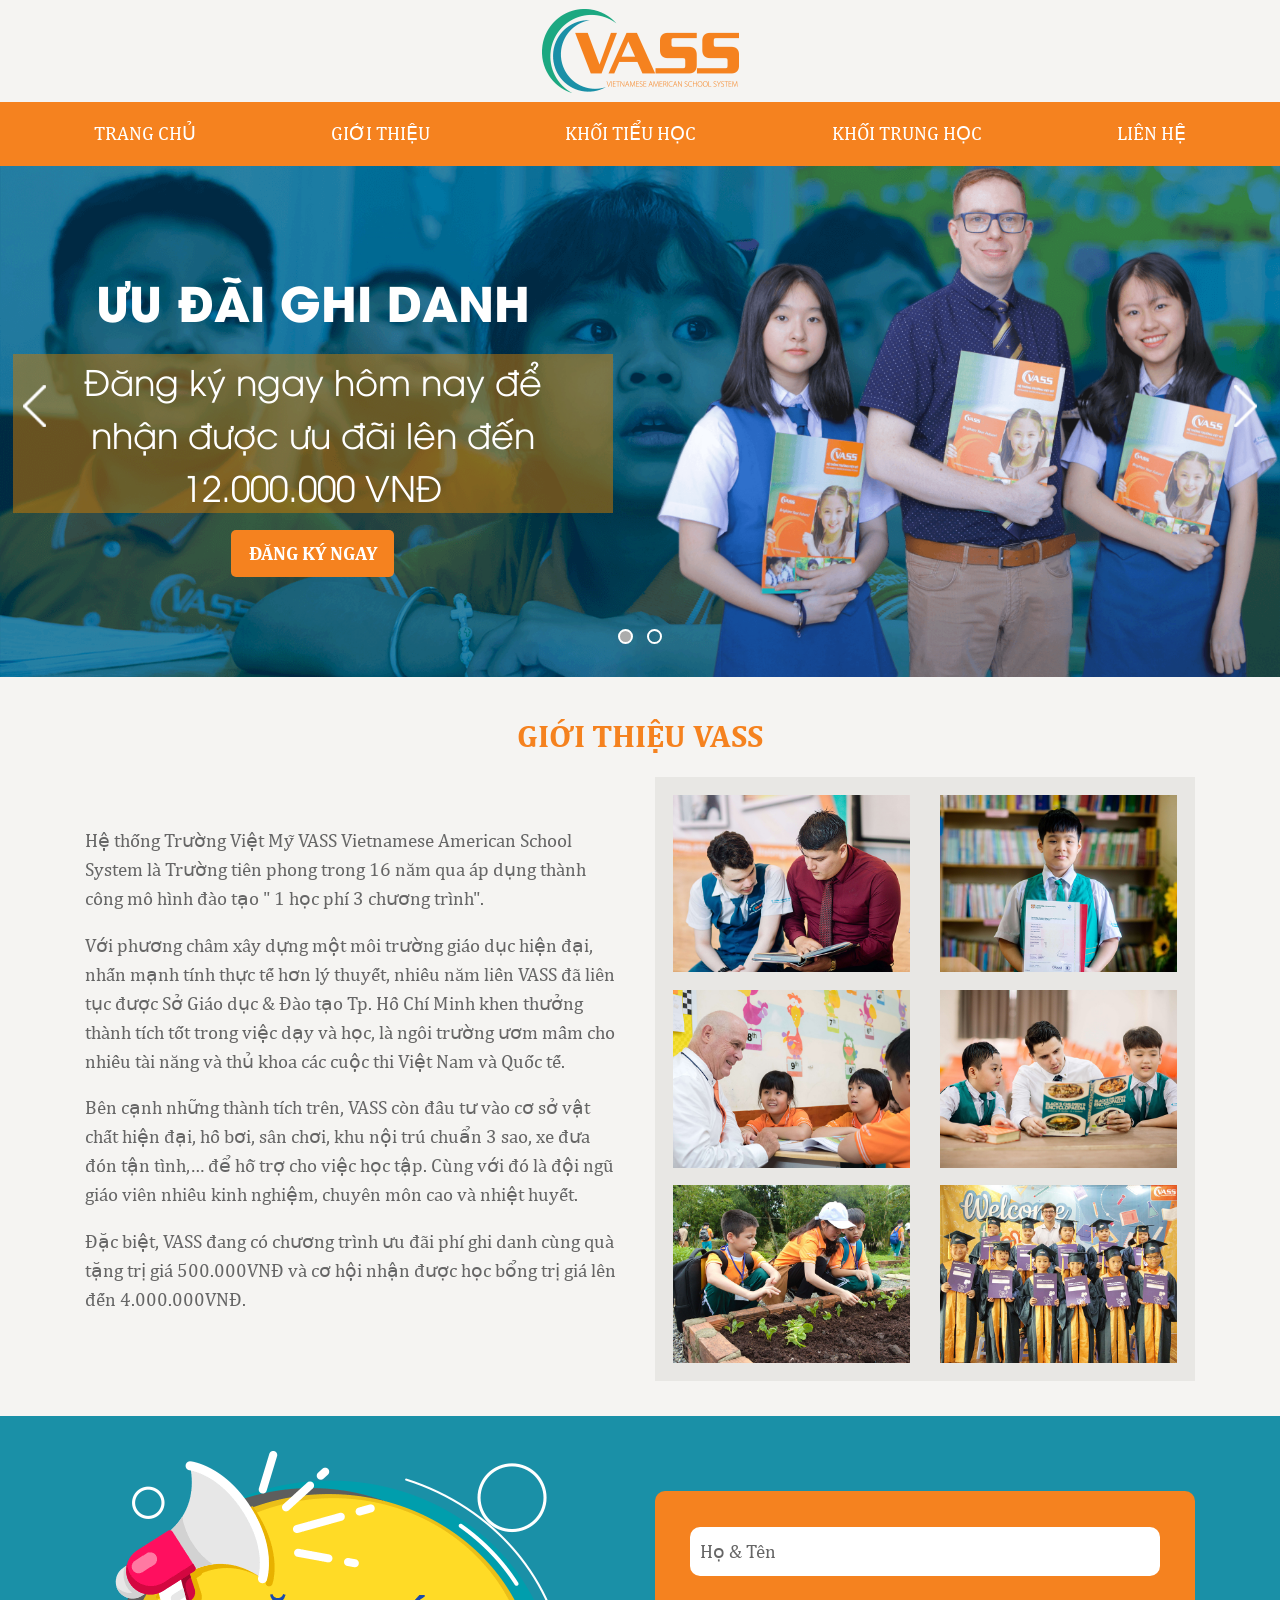
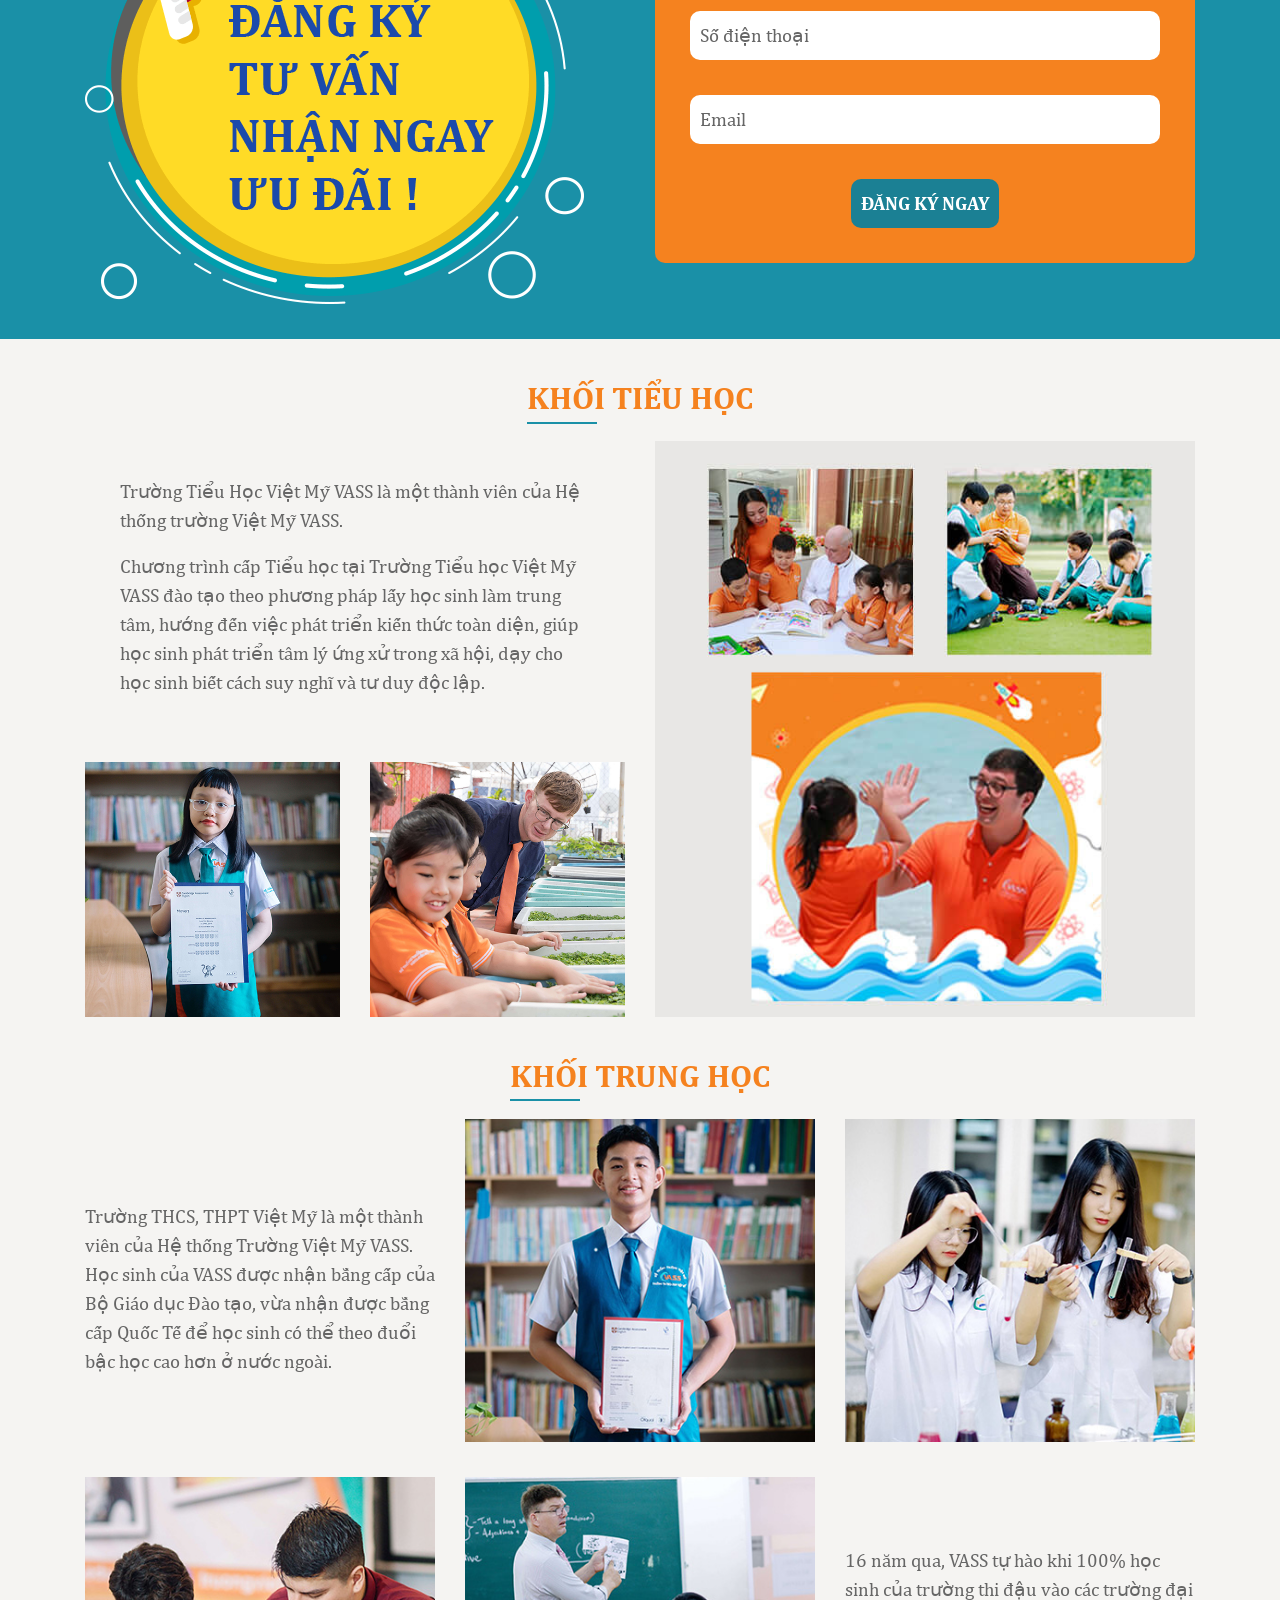
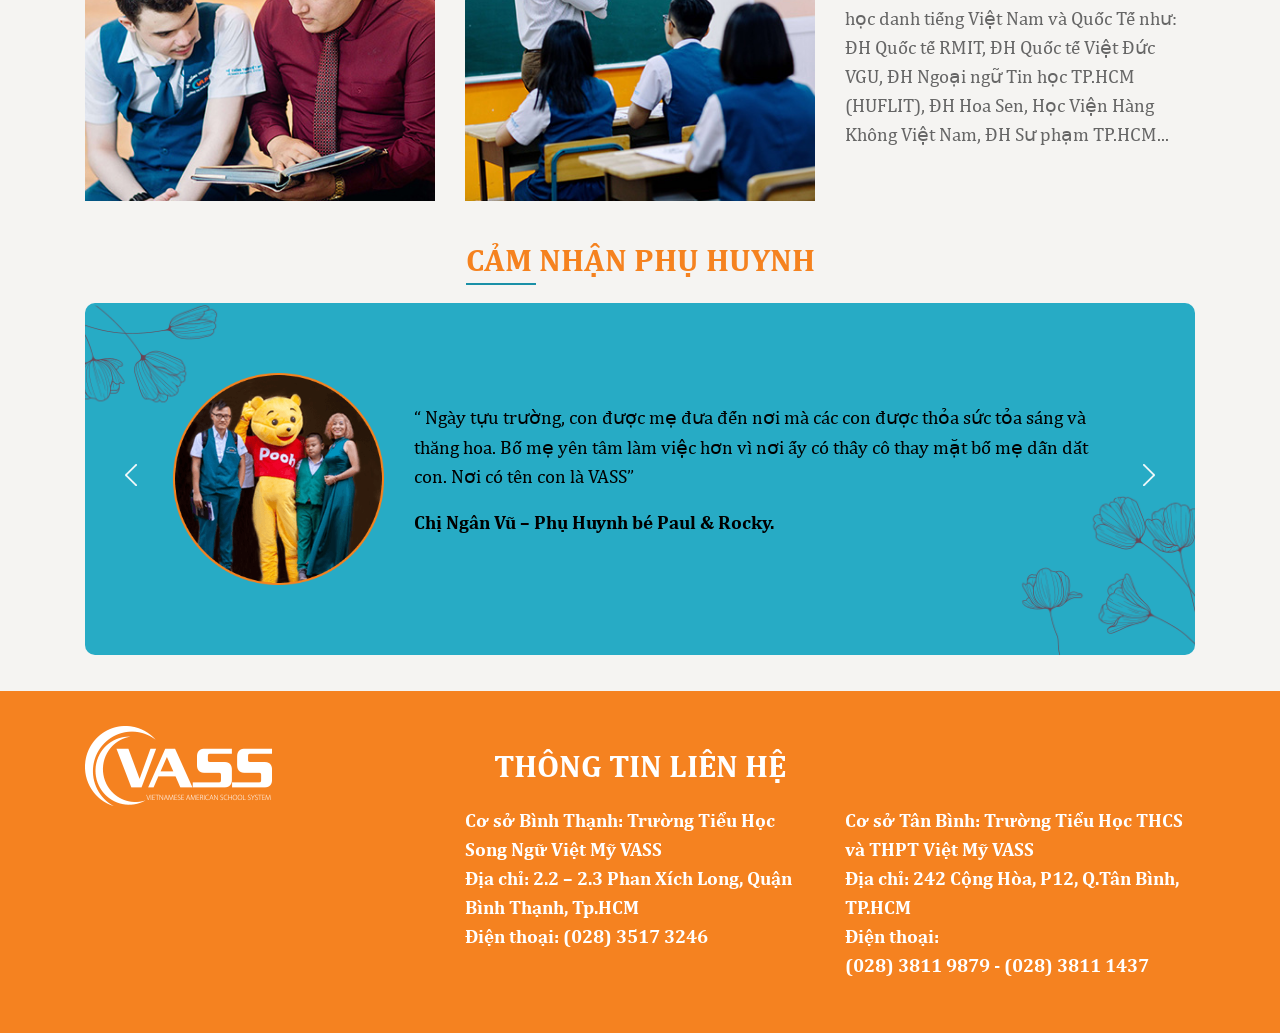
==== commit 4d190ba1: "fix zoom behavior" ====
--- a/index.html
+++ b/index.html
@@ -8,7 +8,8 @@
     <title>
         Hệ thống Trường Việt Mỹ VASS - Tiểu Học Quốc Tế - Trung Học Quốc Tế
     </title>
-    <link rel="stylesheet" href="https://stackpath.bootstrapcdn.com/bootstrap/4.1.3/css/bootstrap.min.css" integrity="sha384-MCw98/SFnGE8fJT3GXwEOngsV7Zt27NXFoaoApmYm81iuXoPkFOJwJ8ERdknLPMO" crossorigin="anonymous" />
+    <link rel="stylesheet" href="https://stackpath.bootstrapcdn.com/bootstrap/4.1.3/css/bootstrap.min.css"
+        integrity="sha384-MCw98/SFnGE8fJT3GXwEOngsV7Zt27NXFoaoApmYm81iuXoPkFOJwJ8ERdknLPMO" crossorigin="anonymous" />
     <link rel="preload" href="./css/style.css" as="style" />
     <link rel="stylesheet" href="./css/style.css" />
     <link rel="stylesheet" href="./css/owl.carousel.min.css" />
@@ -70,7 +71,7 @@
     </script>
     <!-- Google Tag Manager -->
     <script>
-        (function(w, d, s, l, i) {
+        (function (w, d, s, l, i) {
             w[l] = w[l] || [];
             w[l].push({
                 "gtm.start": new Date().getTime(),
@@ -89,7 +90,8 @@
 
 <body data-spy="scroll" data-target=".navbar" data-offset="80">
     <!-- Google Tag Manager (noscript) -->
-    <noscript><iframe src="https://www.googletagmanager.com/ns.html?id=GTM-WPZ85ZT" height="0" width="0" style="display: none; visibility: hidden;"></iframe></noscript>
+    <noscript><iframe src="https://www.googletagmanager.com/ns.html?id=GTM-WPZ85ZT" height="0" width="0"
+            style="display: none; visibility: hidden;"></iframe></noscript>
     <!-- End Google Tag Manager (noscript) -->
     <div class="btn_top">
         <figure>
@@ -105,7 +107,9 @@
         </div>
         <nav class="navbar navbar-expand-lg navbar-light fixed-top">
             <div class="container">
-                <button class="navbar-toggler" type="button" data-toggle="collapse" data-target="#navbarSupportedContent" aria-controls="navbarSupportedContent" aria-expanded="false" aria-label="Toggle navigation">
+                <button class="navbar-toggler" type="button" data-toggle="collapse"
+                    data-target="#navbarSupportedContent" aria-controls="navbarSupportedContent" aria-expanded="false"
+                    aria-label="Toggle navigation">
                     <span class="navbar-toggler-icon"></span>
                 </button>
                 <div class="collapse navbar-collapse" id="navbarSupportedContent">
@@ -167,7 +171,7 @@
                                                 <p>
                                                     Đăng ký ngay hôm nay để <span></span> nhận được ưu
                                                     đãi lên đến <span></span>
-                                                    4.000.000 VNĐ
+                                                    12.000.000 VNĐ
                                                 </p>
                                             </div>
                                             <button type="button" class="dk">ĐĂNG KÝ NGAY</button>
@@ -176,7 +180,8 @@
                                     <div class="col-md-6">
                                         <picture>
                                             <source srcset="./assets/images/banner1-hinh.png" />
-                                            <img src="./assets/images/banner1-hinh.png" alt="Banner - hình 1" class="img-fluid" />
+                                            <img src="./assets/images/banner1-hinh.png" alt="Banner - hình 1"
+                                                class="img-fluid" />
                                         </picture>
                                     </div>
                                 </div>
@@ -195,7 +200,8 @@
                                     <div class="col-md-5 offset-md-1">
                                         <picture>
                                             <source srcset="./assets/images/banner2-hinh.png" />
-                                            <img src="./assets/images/banner2-hinh.png" alt="Banner - hình 2" class="img-fluid" />
+                                            <img src="./assets/images/banner2-hinh.png" alt="Banner - hình 2"
+                                                class="img-fluid" />
                                         </picture>
                                     </div>
                                     <picture class="shape">
@@ -253,13 +259,15 @@
                                 <div class="col-6">
                                     <picture>
                                         <source srcset="./assets/images/gioithieu1.jpg" />
-                                        <img src="./assets/images/gioithieu1.jpg" alt="Giới thiệu - hình 1" class="img-fluid" />
+                                        <img src="./assets/images/gioithieu1.jpg" alt="Giới thiệu - hình 1"
+                                            class="img-fluid" />
                                     </picture>
                                 </div>
                                 <div class="col-6">
                                     <picture>
                                         <source srcset="./assets/images/gioithieu2.jpg" />
-                                        <img src="./assets/images/gioithieu2.jpg" alt="Giới thiệu - hình 2" class="img-fluid" />
+                                        <img src="./assets/images/gioithieu2.jpg" alt="Giới thiệu - hình 2"
+                                            class="img-fluid" />
                                     </picture>
                                 </div>
                             </div>
@@ -267,13 +275,15 @@
                                 <div class="col-6">
                                     <picture>
                                         <source srcset="./assets/images/gioithieu3.jpg" />
-                                        <img src="./assets/images/gioithieu3.jpg" alt="Giới thiệu - hình 3" class="img-fluid" />
+                                        <img src="./assets/images/gioithieu3.jpg" alt="Giới thiệu - hình 3"
+                                            class="img-fluid" />
                                     </picture>
                                 </div>
                                 <div class="col-6">
                                     <picture>
                                         <source srcset="./assets/images/gioithieu4.jpg" />
-                                        <img src="./assets/images/gioithieu4.jpg" alt="Giới thiệu - hình 4" class="img-fluid" />
+                                        <img src="./assets/images/gioithieu4.jpg" alt="Giới thiệu - hình 4"
+                                            class="img-fluid" />
                                     </picture>
                                 </div>
                             </div>
@@ -281,13 +291,15 @@
                                 <div class="col-6">
                                     <picture>
                                         <source srcset="./assets/images/gioithieu5.jpg" />
-                                        <img src="./assets/images/gioithieu5.jpg" alt="Giới thiệu - hình 5" class="img-fluid" />
+                                        <img src="./assets/images/gioithieu5.jpg" alt="Giới thiệu - hình 5"
+                                            class="img-fluid" />
                                     </picture>
                                 </div>
                                 <div class="col-6">
                                     <picture>
                                         <source srcset="./assets/images/gioithieu6.jpg" />
-                                        <img src="./assets/images/gioithieu2.jpg" alt="Giới thiệu - hình 6" class="img-fluid" />
+                                        <img src="./assets/images/gioithieu2.jpg" alt="Giới thiệu - hình 6"
+                                            class="img-fluid" />
                                     </picture>
                                 </div>
                             </div>
@@ -351,13 +363,15 @@
                                 <div class="col-6 mb-0 mt-auto">
                                     <picture>
                                         <source srcset="./assets/images/tieuhoc-small1.jpg" />
-                                        <img src="./assets/images/tieuhoc-small1.jpg" alt="Tiểu học - hình 1" class="img-fluid" />
+                                        <img src="./assets/images/tieuhoc-small1.jpg" alt="Tiểu học - hình 1"
+                                            class="img-fluid" />
                                     </picture>
                                 </div>
                                 <div class="col-6 mb-0 mt-auto">
                                     <picture>
                                         <source srcset="./assets/images/tieuhoc-small2.jpg" />
-                                        <img src="./assets/images/tieuhoc-small2.jpg" alt="Tiểu học - hình 2" class="img-fluid" />
+                                        <img src="./assets/images/tieuhoc-small2.jpg" alt="Tiểu học - hình 2"
+                                            class="img-fluid" />
                                     </picture>
                                 </div>
                             </div>
@@ -451,7 +465,8 @@
                                     <div class="col-md-3">
                                         <picture>
                                             <source srcset="./assets/images/camnhan-hinh1.png" />
-                                            <img src="./assets/images/camnhan-hinh1.png" alt="Cảm nhận - hình 1" class="img-fluid" />
+                                            <img src="./assets/images/camnhan-hinh1.png" alt="Cảm nhận - hình 1"
+                                                class="img-fluid" />
                                         </picture>
                                     </div>
                                     <div class="col-md-9 my-auto">
@@ -472,7 +487,8 @@
                                     <div class="col-md-3">
                                         <picture>
                                             <source srcset="./assets/images/camnhan-hinh2.png" />
-                                            <img src="./assets/images/camnhan-hinh2.png" alt="Cảm nhận - hình 2" class="img-fluid" />
+                                            <img src="./assets/images/camnhan-hinh2.png" alt="Cảm nhận - hình 2"
+                                                class="img-fluid" />
                                         </picture>
                                     </div>
                                     <div class="col-md-9 my-auto">
@@ -496,7 +512,8 @@
                                     <div class="col-md-3">
                                         <picture>
                                             <source srcset="./assets/images/camnhan-hinh3.png" />
-                                            <img src="./assets/images/camnhan-hinh3.png" alt="Cảm nhận - hình 3" class="img-fluid" />
+                                            <img src="./assets/images/camnhan-hinh3.png" alt="Cảm nhận - hình 3"
+                                                class="img-fluid" />
                                         </picture>
                                     </div>
                                     <div class="col-md-9 my-auto">
@@ -537,7 +554,7 @@
                 </div>
             </div>
             <div class="row">
-                <div class="col-md-4">
+                <div class="col-md-4 offset-md-4">
                     <p>
                         Cơ sở Bình Thạnh: Trường Tiểu Học Song Ngữ Việt Mỹ VASS <br />
                         Địa chỉ: 2.2 – 2.3 Phan Xích Long, Quận Bình Thạnh, Tp.HCM<br />
@@ -552,22 +569,20 @@
                         (028) 3811 9879 - (028) 3811 1437
                     </p>
                 </div>
-                <div class="col-md-4">
-                    <p>
-                        Trụ sở Hệ Thống Trường Việt Mỹ<br />
-                        Địa chỉ: 143 Nguyễn Văn Trỗi P11, Q. Phú Nhuận , Tp.HCM<br />
-                        Email: info@vass.edu.vn <br />
-                        Website: http://vass.edu.vn <br />
-                    </p>
-                </div>
+
             </div>
         </div>
     </footer>
-    <script defer src="https://cdnjs.cloudflare.com/ajax/libs/jquery/3.5.1/jquery.min.js"></script>
-    <script defer src="https://cdnjs.cloudflare.com/ajax/libs/popper.js/1.14.3/umd/popper.min.js" integrity="sha384-ZMP7rVo3mIykV+2+9J3UJ46jBk0WLaUAdn689aCwoqbBJiSnjAK/l8WvCWPIPm49" crossorigin="anonymous"></script>
-    <script defer src="https://stackpath.bootstrapcdn.com/bootstrap/4.1.3/js/bootstrap.min.js" integrity="sha384-ChfqqxuZUCnJSK3+MXmPNIyE6ZbWh2IMqE241rYiqJxyMiZ6OW/JmZQ5stwEULTy" crossorigin="anonymous"></script>
-    <script defer src="./js/common.js"></script>
-    <script defer src="./js/owl.carousel.min.js"></script>
+    <script src="https://cdnjs.cloudflare.com/ajax/libs/jquery/3.5.1/jquery.min.js"></script>
+    <script src="https://cdnjs.cloudflare.com/ajax/libs/popper.js/1.14.3/umd/popper.min.js"
+        integrity="sha384-ZMP7rVo3mIykV+2+9J3UJ46jBk0WLaUAdn689aCwoqbBJiSnjAK/l8WvCWPIPm49" crossorigin="anonymous">
+    </script>
+    <script src="https://stackpath.bootstrapcdn.com/bootstrap/4.1.3/js/bootstrap.min.js"
+        integrity="sha384-ChfqqxuZUCnJSK3+MXmPNIyE6ZbWh2IMqE241rYiqJxyMiZ6OW/JmZQ5stwEULTy" crossorigin="anonymous">
+    </script>
+    <script src="./js/owl.carousel.min.js?v=2"></script>
+    <script src="./js/common.js?v=3"></script>
+
 </body>
 
 </html>
--- a/css/style.css
+++ b/css/style.css
@@ -1 +1 @@
-@font-face{font-family:"Cambria";src:url("../assets/fonts/cambria.ttf") format("truetype");font-display:swap}@font-face{font-family:"CambriaBold";src:url("../assets/fonts/cambriab.ttf") format("truetype");font-display:swap}@font-face{font-family:"UTMAvo";src:url("../assets/fonts/UTMAvo.ttf") format("truetype");font-display:swap}@font-face{font-family:"UTMAvoBold";src:url("../assets/fonts/UTMAvoBold.ttf") format("truetype");font-display:swap}@keyframes opacity{0%{opacity:0}100%{opacity:1}}body,html{font-family:"Cambria";background-color:#f5f4f2;font-size:1.1rem}section{padding:2rem 0}input:focus,select:focus,textarea:focus,button:focus{outline:none}img{max-width:100%}.pad0{padding:0}.no-pad-left{padding-left:0}.no-pad-right{padding-right:0}.row-eq-height{display:-webkit-box;display:-webkit-flex;display:-ms-flexbox;display:flex}.break{display:block}.mt-1rem{margin-top:1rem}.mb-1rem{margin-bottom:1rem}.mb-2rem{margin-bottom:2rem}strong{font-family:"CambriaBold"}p{font-family:"Cambria";color:#666}.title{font-family:"CambriaBold";text-transform:uppercase;font-size:1.8rem;text-align:center;color:#f5821f;margin-bottom:0}.outside-title{width:intrinsic;width:-moz-max-content;width:-webkit-max-content;width:max-content;margin:auto}hr{border-top:2px solid #1a90a7;width:70px;margin-top:0;margin-left:0;margin-right:auto}.btn_top{position:fixed;bottom:10px;right:10px;z-index:90;cursor:pointer;display:none}header{position:relative}header .logo{padding:.5rem}.navbar-light{background-color:#f5821f}.navbar-light.fixed-top{top:100%;position:absolute}.navbar-light .navbar-collapse .navbar-nav{width:100%;justify-content:space-between}.navbar-light .navbar-collapse .navbar-nav .nav-item .nav-link{color:#fff;margin:0 .5rem;padding:.5rem 0}.navbar-light .navbar-collapse .navbar-nav .nav-item .nav-link p{margin-bottom:0;color:#fff}.navbar-light .navbar-toggler{color:#fff;border-color:#fff;margin-right:10px}main{margin-top:64.19px}@media screen and (max-width: 575.98px){main{margin-top:61px}}#trangchu{padding:0}#trangchu #header-banner .banner1{background:url("../assets/images/bg-banner1.png");background-repeat:no-repeat;background-size:cover;background-position:center}#trangchu #header-banner .banner1 .banner1-left{text-align:center}@media screen and (min-width: 1200px){#trangchu #header-banner .banner1 .banner1-left{width:600px;margin:auto}}#trangchu #header-banner .banner1 .banner1-left p{font-size:2.7rem}#trangchu #header-banner .banner1 .banner1-left .banner1-text{background-color:rgba(207,122,1,.5);margin-bottom:1rem}#trangchu #header-banner .banner1 .banner1-left .banner1-text p{font-family:"UTMAvo";font-size:2rem}#trangchu #header-banner .banner1 .banner1-left .banner1-text span{display:block}#trangchu #header-banner .banner2{background:url("../assets/images/bg-banner2.png");background-repeat:no-repeat;background-size:cover;background-position:center;position:relative}#trangchu #header-banner .banner2 ul{list-style-type:none;margin:auto;width:intrinsic;width:-moz-max-content;width:-webkit-max-content;width:max-content}#trangchu #header-banner .banner2 ul li{margin-bottom:1.5rem;padding-left:2rem;color:#fff;font-size:2rem;font-family:"UTMAvoBold";background:url("../assets/images/list-icon.png");background-position:0px 18px;background-size:20px 20px;background-repeat:no-repeat}#trangchu #header-banner .banner2 .shape{position:absolute;bottom:0;left:0;width:100%}#trangchu #header-banner p{color:#fff;font-family:"UTMAvoBold"}#trangchu #header-banner.owl-theme .owl-nav{position:absolute;top:40%;width:100%;display:flex;justify-content:space-between;padding:0 1rem}#trangchu #header-banner.owl-theme .owl-nav [class*=owl-]:hover{background:transparent}#trangchu #header-banner.owl-theme .owl-dots{position:absolute;width:100%;bottom:20px}#trangchu #header-banner.owl-theme .owl-dots .owl-dot span{width:15px;height:15px;background:transparent;border:2px solid #fff}#trangchu #header-banner.owl-theme .owl-dots .owl-dot.active span{background:#acacac}#trangchu #header-banner .dk{border:none;border-radius:5px;-webkit-border-radius:5px;-moz-border-radius:5px;-ms-border-radius:5px;-o-border-radius:5px;margin:auto;padding:.5rem 1rem;color:#fff;font-family:"CambriaBold";background:#f5821f;text-transform:uppercase;cursor:pointer}#gioithieu .title{margin-bottom:1rem}#gioithieu .gioithieu--right{background:#e8e7e4;padding:1rem 1rem 0}#gioithieu .gioithieu--right picture img{margin-bottom:1rem}#tieuhoc{padding-bottom:0}#tieuhoc .tieuhoc-left{height:100%;display:flex;flex-direction:column}#tieuhoc .tieuhoc-left--content{padding:2rem}#tieuhoc .tieuhoc-left>div{flex:1}#trunghoc{padding-bottom:0}#camnhan{padding-top:0}#camnhan #camnhan-slider{background:url("../assets/images/bg-camnhan.png");background-repeat:no-repeat;background-size:cover;background-position:center;border-radius:10px;-webkit-border-radius:10px;-moz-border-radius:10px;-ms-border-radius:10px;-o-border-radius:10px;padding:4rem 5rem}#camnhan #camnhan-slider.owl-theme .owl-nav{position:absolute;top:40%;left:0;width:100%;display:flex;justify-content:space-between;padding:0 2rem}#camnhan #camnhan-slider.owl-theme .owl-nav [class*=owl-]{width:12px}#camnhan #camnhan-slider.owl-theme .owl-nav [class*=owl-]:hover{background:transparent}#camnhan .item p{color:#000}#camnhan .item p.phuhuynh{font-family:"CambriaBold"}#dangky{background:#1a90a7}#dangky form{background:#f5821f;padding:2rem;border-radius:10px;-webkit-border-radius:10px;-moz-border-radius:10px;-ms-border-radius:10px;-o-border-radius:10px}footer{padding:2rem 0;background:#197385}footer p{color:#fff;font-family:"CambriaBold"}footer p.title{color:#fff}#thanks{background:url("../assets/images/bg-banner1.png");background-repeat:no-repeat;background-size:cover;background-position:center;margin-top:-101.59px;height:100vh;text-align:center;display:flex;justify-content:center;align-items:center}#thanks .content{padding:0 1rem}#thanks p{text-align:center;color:#fff;font-family:"Cambria"}#thanks p:first-of-type{font-size:2rem;font-family:"CambriaBold"}#thanks figure img{width:50px}#thanks a{text-transform:capitalize;margin-top:2rem;padding:.5rem 2rem;text-align:center;font-family:"CambriaBold";color:#fff;background:#f5821f;border-radius:5px;-webkit-border-radius:5px;-moz-border-radius:5px;-ms-border-radius:5px;-o-border-radius:5px}#thanks a:hover{color:#fff;text-decoration:none}.field_input{background-color:#fff;border-radius:10px;-webkit-border-radius:10px;-moz-border-radius:10px;-ms-border-radius:10px;-o-border-radius:10px;border:none;padding:10px;margin-bottom:2rem;color:#666;width:100%;text-align:left}.field_register{border:none;border-radius:10px;-webkit-border-radius:10px;-moz-border-radius:10px;-ms-border-radius:10px;-o-border-radius:10px;margin-bottom:0rem;margin-left:auto;margin-right:auto;padding:10px;color:#fff;text-transform:uppercase;text-align:center;font-family:"CambriaBold";display:flex;background-color:#1b8094;box-shadow:0;cursor:pointer}::-webkit-input-placeholder{color:#666}::-moz-placeholder{color:#666}:-ms-input-placeholder{color:#666}:-moz-placeholder{color:#666}@media(max-width: 575.98px){.navbar-light .navbar-toggler-icon{background-image:url("data:image/svg+xml;charset=utf8,%3Csvg viewBox='0 0 30 30' xmlns='http://www.w3.org/2000/svg'%3E%3Cpath stroke='rgba(255, 255, 255, 0.5)' stroke-width='2' stroke-linecap='round' stroke-miterlimit='10' d='M4 7h22M4 15h22M4 23h22'/%3E%3C/svg%3E")}.navbar-light .navbar-toggler{margin-right:0px;margin-left:auto}#trangchu #header-banner .banner1 .banner1-left p{font-size:2rem}#trangchu #header-banner .banner1 .banner1-left .banner1-text p{font-size:1.5rem}#trangchu #header-banner .banner1 .banner1-left button{margin-bottom:1rem}#trangchu #header-banner .banner2 ul{width:auto;padding-left:.5rem;padding-top:1rem}#trangchu #header-banner .banner2 ul li{margin-bottom:2rem;padding-left:1.7rem;font-size:1.2rem;background-position:0px 8px}#dangky form{margin-top:1rem}#tieuhoc .tieuhoc-left--content{padding:0}#camnhan #camnhan-slider{padding:1rem}#thanks p:first-of-type{font-size:1.5rem}#thanks p .break{display:inline}}/*# sourceMappingURL=style.css.map */
+@font-face{font-family:"Cambria";src:url("../assets/fonts/cambria.ttf") format("truetype");font-display:swap}@font-face{font-family:"CambriaBold";src:url("../assets/fonts/cambriab.ttf") format("truetype");font-display:swap}@font-face{font-family:"UTMAvo";src:url("../assets/fonts/UTMAvo.ttf") format("truetype");font-display:swap}@font-face{font-family:"UTMAvoBold";src:url("../assets/fonts/UTMAvoBold.ttf") format("truetype");font-display:swap}@keyframes opacity{0%{opacity:0}100%{opacity:1}}body,html{font-family:"Cambria";background-color:#f5f4f2;font-size:1.1rem}section{padding:2rem 0}input:focus,select:focus,textarea:focus,button:focus{outline:none}img{max-width:100%}.pad0{padding:0}.no-pad-left{padding-left:0}.no-pad-right{padding-right:0}.row-eq-height{display:-webkit-box;display:-webkit-flex;display:-ms-flexbox;display:flex}.break{display:block}.mt-1rem{margin-top:1rem}.mb-1rem{margin-bottom:1rem}.mb-2rem{margin-bottom:2rem}strong{font-family:"CambriaBold"}p{font-family:"Cambria";color:#666}.title{font-family:"CambriaBold";text-transform:uppercase;font-size:1.8rem;text-align:center;color:#f5821f;margin-bottom:0}.outside-title{width:intrinsic;width:-moz-max-content;width:-webkit-max-content;width:max-content;margin:auto}hr{border-top:2px solid #1a90a7;width:70px;margin-top:0;margin-left:0;margin-right:auto}.btn_top{position:fixed;bottom:10px;right:10px;z-index:90;cursor:pointer;display:none}header{position:relative}header .logo{padding:.5rem}.navbar-light{background-color:#f5821f}.navbar-light.fixed-top{top:100%;position:absolute}.navbar-light .navbar-collapse .navbar-nav{width:100%;justify-content:space-between}.navbar-light .navbar-collapse .navbar-nav .nav-item .nav-link{color:#fff;margin:0 .5rem;padding:.5rem 0}.navbar-light .navbar-collapse .navbar-nav .nav-item .nav-link p{margin-bottom:0;color:#fff}.navbar-light .navbar-toggler{color:#fff;border-color:#fff;margin-right:10px}main{margin-top:64.19px}@media screen and (max-width: 575.98px){main{margin-top:61px}}#trangchu{padding:0}#trangchu #header-banner .banner1{background:url("../assets/images/bg-banner1.png");background-repeat:no-repeat;background-size:cover;background-position:center}#trangchu #header-banner .banner1 .banner1-left{text-align:center}@media screen and (min-width: 1200px){#trangchu #header-banner .banner1 .banner1-left{width:600px;margin:auto}}#trangchu #header-banner .banner1 .banner1-left p{font-size:2.7rem}#trangchu #header-banner .banner1 .banner1-left .banner1-text{background-color:rgba(207,122,1,.5);margin-bottom:1rem}#trangchu #header-banner .banner1 .banner1-left .banner1-text p{font-family:"UTMAvo";font-size:2rem}#trangchu #header-banner .banner1 .banner1-left .banner1-text span{display:block}#trangchu #header-banner .banner2{background:url("../assets/images/bg-banner2.png");background-repeat:no-repeat;background-size:cover;background-position:center;position:relative}#trangchu #header-banner .banner2 ul{list-style-type:none;margin:auto;width:intrinsic;width:-moz-max-content;width:-webkit-max-content;width:max-content}#trangchu #header-banner .banner2 ul li{margin-bottom:1.5rem;padding-left:2rem;color:#fff;font-size:2rem;font-family:"UTMAvoBold";background:url("../assets/images/list-icon.png");background-position:0px 18px;background-size:20px 20px;background-repeat:no-repeat}#trangchu #header-banner .banner2 .shape{position:absolute;bottom:0;left:0;width:100%}#trangchu #header-banner p{color:#fff;font-family:"UTMAvoBold"}#trangchu #header-banner.owl-theme .owl-nav{position:absolute;top:40%;width:100%;display:flex;justify-content:space-between;padding:0 1rem}#trangchu #header-banner.owl-theme .owl-nav [class*=owl-]:hover{background:transparent}#trangchu #header-banner.owl-theme .owl-dots{position:absolute;width:100%;bottom:20px}#trangchu #header-banner.owl-theme .owl-dots .owl-dot span{width:15px;height:15px;background:transparent;border:2px solid #fff}#trangchu #header-banner.owl-theme .owl-dots .owl-dot.active span{background:#acacac}#trangchu #header-banner .dk{border:none;border-radius:5px;-webkit-border-radius:5px;-moz-border-radius:5px;-ms-border-radius:5px;-o-border-radius:5px;margin:auto;padding:.5rem 1rem;color:#fff;font-family:"CambriaBold";background:#f5821f;text-transform:uppercase;cursor:pointer}#gioithieu .title{margin-bottom:1rem}#gioithieu .gioithieu--right{background:#e8e7e4;padding:1rem 1rem 0}#gioithieu .gioithieu--right picture img{margin-bottom:1rem}#tieuhoc{padding-bottom:0}#tieuhoc .tieuhoc-left{height:100%;display:flex;flex-direction:column}#tieuhoc .tieuhoc-left--content{padding:2rem}#tieuhoc .tieuhoc-left>div{flex:1}#trunghoc{padding-bottom:0}#camnhan{padding-top:0}#camnhan #camnhan-slider{background:url("../assets/images/bg-camnhan.png");background-repeat:no-repeat;background-size:cover;background-position:center;border-radius:10px;-webkit-border-radius:10px;-moz-border-radius:10px;-ms-border-radius:10px;-o-border-radius:10px;padding:4rem 5rem}#camnhan #camnhan-slider.owl-theme .owl-nav{position:absolute;top:40%;left:0;width:100%;display:flex;justify-content:space-between;padding:0 2rem}#camnhan #camnhan-slider.owl-theme .owl-nav [class*=owl-]{width:12px}#camnhan #camnhan-slider.owl-theme .owl-nav [class*=owl-]:hover{background:transparent}#camnhan .item p{color:#000}#camnhan .item p.phuhuynh{font-family:"CambriaBold"}#dangky{background:#1a90a7}#dangky form{background:#f5821f;padding:2rem;border-radius:10px;-webkit-border-radius:10px;-moz-border-radius:10px;-ms-border-radius:10px;-o-border-radius:10px}footer{padding:2rem 0;background:#f58220}footer p{color:#fff;font-family:"CambriaBold"}footer p.title{color:#fff}#thanks{background:url("../assets/images/bg-banner1.png");background-repeat:no-repeat;background-size:cover;background-position:center;margin-top:-101.59px;height:100vh;text-align:center;display:flex;justify-content:center;align-items:center}#thanks .content{padding:0 1rem}#thanks p{text-align:center;color:#fff;font-family:"Cambria"}#thanks p:first-of-type{font-size:2rem;font-family:"CambriaBold"}#thanks figure img{width:50px}#thanks a{text-transform:capitalize;margin-top:2rem;padding:.5rem 2rem;text-align:center;font-family:"CambriaBold";color:#fff;background:#f5821f;border-radius:5px;-webkit-border-radius:5px;-moz-border-radius:5px;-ms-border-radius:5px;-o-border-radius:5px}#thanks a:hover{color:#fff;text-decoration:none}.field_input{background-color:#fff;border-radius:10px;-webkit-border-radius:10px;-moz-border-radius:10px;-ms-border-radius:10px;-o-border-radius:10px;border:none;padding:10px;margin-bottom:2rem;color:#666;width:100%;text-align:left}.field_register{border:none;border-radius:10px;-webkit-border-radius:10px;-moz-border-radius:10px;-ms-border-radius:10px;-o-border-radius:10px;margin-bottom:0rem;margin-left:auto;margin-right:auto;padding:10px;color:#fff;text-transform:uppercase;text-align:center;font-family:"CambriaBold";display:flex;background-color:#1b8094;box-shadow:0;cursor:pointer}::-webkit-input-placeholder{color:#666}::-moz-placeholder{color:#666}:-ms-input-placeholder{color:#666}:-moz-placeholder{color:#666}@media(min-width: 2561px){body,html{max-width:1140px;margin:auto}.fixed-top{max-width:1140px;margin:auto}}@media(max-width: 575.98px){.navbar-light .navbar-toggler-icon{background-image:url("data:image/svg+xml;charset=utf8,%3Csvg viewBox='0 0 30 30' xmlns='http://www.w3.org/2000/svg'%3E%3Cpath stroke='rgba(255, 255, 255, 0.5)' stroke-width='2' stroke-linecap='round' stroke-miterlimit='10' d='M4 7h22M4 15h22M4 23h22'/%3E%3C/svg%3E")}.navbar-light .navbar-toggler{margin-right:0px;margin-left:auto}#trangchu #header-banner .banner1 .banner1-left p{font-size:2rem}#trangchu #header-banner .banner1 .banner1-left .banner1-text p{font-size:1.5rem}#trangchu #header-banner .banner1 .banner1-left button{margin-bottom:1rem}#trangchu #header-banner .banner2 ul{width:auto;padding-left:.5rem;padding-top:1rem}#trangchu #header-banner .banner2 ul li{margin-bottom:2rem;padding-left:1.7rem;font-size:1.2rem;background-position:0px 8px}#dangky form{margin-top:1rem}#tieuhoc .tieuhoc-left--content{padding:0}#camnhan #camnhan-slider{padding:1rem}#thanks p:first-of-type{font-size:1.5rem}#thanks p .break{display:inline}}/*# sourceMappingURL=style.css.map */
--- a/css/style.css
+++ b/css/style.css
@@ -1 +1 @@
-@font-face{font-family:"Cambria";src:url("../assets/fonts/cambria.ttf") format("truetype");font-display:swap}@font-face{font-family:"CambriaBold";src:url("../assets/fonts/cambriab.ttf") format("truetype");font-display:swap}@font-face{font-family:"UTMAvo";src:url("../assets/fonts/UTMAvo.ttf") format("truetype");font-display:swap}@font-face{font-family:"UTMAvoBold";src:url("../assets/fonts/UTMAvoBold.ttf") format("truetype");font-display:swap}@keyframes opacity{0%{opacity:0}100%{opacity:1}}body,html{font-family:"Cambria";background-color:#f5f4f2;font-size:1.1rem}section{padding:2rem 0}input:focus,select:focus,textarea:focus,button:focus{outline:none}img{max-width:100%}.pad0{padding:0}.no-pad-left{padding-left:0}.no-pad-right{padding-right:0}.row-eq-height{display:-webkit-box;display:-webkit-flex;display:-ms-flexbox;display:flex}.break{display:block}.mt-1rem{margin-top:1rem}.mb-1rem{margin-bottom:1rem}.mb-2rem{margin-bottom:2rem}strong{font-family:"CambriaBold"}p{font-family:"Cambria";color:#666}.title{font-family:"CambriaBold";text-transform:uppercase;font-size:1.8rem;text-align:center;color:#f5821f;margin-bottom:0}.outside-title{width:intrinsic;width:-moz-max-content;width:-webkit-max-content;width:max-content;margin:auto}hr{border-top:2px solid #1a90a7;width:70px;margin-top:0;margin-left:0;margin-right:auto}.btn_top{position:fixed;bottom:10px;right:10px;z-index:90;cursor:pointer;display:none}header{position:relative}header .logo{padding:.5rem}.navbar-light{background-color:#f5821f}.navbar-light.fixed-top{top:100%;position:absolute}.navbar-light .navbar-collapse .navbar-nav{width:100%;justify-content:space-between}.navbar-light .navbar-collapse .navbar-nav .nav-item .nav-link{color:#fff;margin:0 .5rem;padding:.5rem 0}.navbar-light .navbar-collapse .navbar-nav .nav-item .nav-link p{margin-bottom:0;color:#fff}.navbar-light .navbar-toggler{color:#fff;border-color:#fff;margin-right:10px}main{margin-top:64.19px}@media screen and (max-width: 575.98px){main{margin-top:61px}}#trangchu{padding:0}#trangchu #header-banner .banner1{background:url("../assets/images/bg-banner1.png");background-repeat:no-repeat;background-size:cover;background-position:center}#trangchu #header-banner .banner1 .banner1-left{text-align:center}@media screen and (min-width: 1200px){#trangchu #header-banner .banner1 .banner1-left{width:600px;margin:auto}}#trangchu #header-banner .banner1 .banner1-left p{font-size:2.7rem}#trangchu #header-banner .banner1 .banner1-left .banner1-text{background-color:rgba(207,122,1,.5);margin-bottom:1rem}#trangchu #header-banner .banner1 .banner1-left .banner1-text p{font-family:"UTMAvo";font-size:2rem}#trangchu #header-banner .banner1 .banner1-left .banner1-text span{display:block}#trangchu #header-banner .banner2{background:url("../assets/images/bg-banner2.png");background-repeat:no-repeat;background-size:cover;background-position:center;position:relative}#trangchu #header-banner .banner2 ul{list-style-type:none;margin:auto;width:intrinsic;width:-moz-max-content;width:-webkit-max-content;width:max-content}#trangchu #header-banner .banner2 ul li{margin-bottom:1.5rem;padding-left:2rem;color:#fff;font-size:2rem;font-family:"UTMAvoBold";background:url("../assets/images/list-icon.png");background-position:0px 18px;background-size:20px 20px;background-repeat:no-repeat}#trangchu #header-banner .banner2 .shape{position:absolute;bottom:0;left:0;width:100%}#trangchu #header-banner p{color:#fff;font-family:"UTMAvoBold"}#trangchu #header-banner.owl-theme .owl-nav{position:absolute;top:40%;width:100%;display:flex;justify-content:space-between;padding:0 1rem}#trangchu #header-banner.owl-theme .owl-nav [class*=owl-]:hover{background:transparent}#trangchu #header-banner.owl-theme .owl-dots{position:absolute;width:100%;bottom:20px}#trangchu #header-banner.owl-theme .owl-dots .owl-dot span{width:15px;height:15px;background:transparent;border:2px solid #fff}#trangchu #header-banner.owl-theme .owl-dots .owl-dot.active span{background:#acacac}#trangchu #header-banner .dk{border:none;border-radius:5px;-webkit-border-radius:5px;-moz-border-radius:5px;-ms-border-radius:5px;-o-border-radius:5px;margin:auto;padding:.5rem 1rem;color:#fff;font-family:"CambriaBold";background:#f5821f;text-transform:uppercase;cursor:pointer}#gioithieu .title{margin-bottom:1rem}#gioithieu .gioithieu--right{background:#e8e7e4;padding:1rem 1rem 0}#gioithieu .gioithieu--right picture img{margin-bottom:1rem}#tieuhoc{padding-bottom:0}#tieuhoc .tieuhoc-left{height:100%;display:flex;flex-direction:column}#tieuhoc .tieuhoc-left--content{padding:2rem}#tieuhoc .tieuhoc-left>div{flex:1}#trunghoc{padding-bottom:0}#camnhan{padding-top:0}#camnhan #camnhan-slider{background:url("../assets/images/bg-camnhan.png");background-repeat:no-repeat;background-size:cover;background-position:center;border-radius:10px;-webkit-border-radius:10px;-moz-border-radius:10px;-ms-border-radius:10px;-o-border-radius:10px;padding:4rem 5rem}#camnhan #camnhan-slider.owl-theme .owl-nav{position:absolute;top:40%;left:0;width:100%;display:flex;justify-content:space-between;padding:0 2rem}#camnhan #camnhan-slider.owl-theme .owl-nav [class*=owl-]{width:12px}#camnhan #camnhan-slider.owl-theme .owl-nav [class*=owl-]:hover{background:transparent}#camnhan .item p{color:#000}#camnhan .item p.phuhuynh{font-family:"CambriaBold"}#dangky{background:#1a90a7}#dangky form{background:#f5821f;padding:2rem;border-radius:10px;-webkit-border-radius:10px;-moz-border-radius:10px;-ms-border-radius:10px;-o-border-radius:10px}footer{padding:2rem 0;background:#197385}footer p{color:#fff;font-family:"CambriaBold"}footer p.title{color:#fff}#thanks{background:url("../assets/images/bg-banner1.png");background-repeat:no-repeat;background-size:cover;background-position:center;margin-top:-101.59px;height:100vh;text-align:center;display:flex;justify-content:center;align-items:center}#thanks .content{padding:0 1rem}#thanks p{text-align:center;color:#fff;font-family:"Cambria"}#thanks p:first-of-type{font-size:2rem;font-family:"CambriaBold"}#thanks figure img{width:50px}#thanks a{text-transform:capitalize;margin-top:2rem;padding:.5rem 2rem;text-align:center;font-family:"CambriaBold";color:#fff;background:#f5821f;border-radius:5px;-webkit-border-radius:5px;-moz-border-radius:5px;-ms-border-radius:5px;-o-border-radius:5px}#thanks a:hover{color:#fff;text-decoration:none}.field_input{background-color:#fff;border-radius:10px;-webkit-border-radius:10px;-moz-border-radius:10px;-ms-border-radius:10px;-o-border-radius:10px;border:none;padding:10px;margin-bottom:2rem;color:#666;width:100%;text-align:left}.field_register{border:none;border-radius:10px;-webkit-border-radius:10px;-moz-border-radius:10px;-ms-border-radius:10px;-o-border-radius:10px;margin-bottom:0rem;margin-left:auto;margin-right:auto;padding:10px;color:#fff;text-transform:uppercase;text-align:center;font-family:"CambriaBold";display:flex;background-color:#1b8094;box-shadow:0;cursor:pointer}::-webkit-input-placeholder{color:#666}::-moz-placeholder{color:#666}:-ms-input-placeholder{color:#666}:-moz-placeholder{color:#666}@media(max-width: 575.98px){.navbar-light .navbar-toggler-icon{background-image:url("data:image/svg+xml;charset=utf8,%3Csvg viewBox='0 0 30 30' xmlns='http://www.w3.org/2000/svg'%3E%3Cpath stroke='rgba(255, 255, 255, 0.5)' stroke-width='2' stroke-linecap='round' stroke-miterlimit='10' d='M4 7h22M4 15h22M4 23h22'/%3E%3C/svg%3E")}.navbar-light .navbar-toggler{margin-right:0px;margin-left:auto}#trangchu #header-banner .banner1 .banner1-left p{font-size:2rem}#trangchu #header-banner .banner1 .banner1-left .banner1-text p{font-size:1.5rem}#trangchu #header-banner .banner1 .banner1-left button{margin-bottom:1rem}#trangchu #header-banner .banner2 ul{width:auto;padding-left:.5rem;padding-top:1rem}#trangchu #header-banner .banner2 ul li{margin-bottom:2rem;padding-left:1.7rem;font-size:1.2rem;background-position:0px 8px}#dangky form{margin-top:1rem}#tieuhoc .tieuhoc-left--content{padding:0}#camnhan #camnhan-slider{padding:1rem}#thanks p:first-of-type{font-size:1.5rem}#thanks p .break{display:inline}}/*# sourceMappingURL=style.css.map */
+@font-face{font-family:"Cambria";src:url("../assets/fonts/cambria.ttf") format("truetype");font-display:swap}@font-face{font-family:"CambriaBold";src:url("../assets/fonts/cambriab.ttf") format("truetype");font-display:swap}@font-face{font-family:"UTMAvo";src:url("../assets/fonts/UTMAvo.ttf") format("truetype");font-display:swap}@font-face{font-family:"UTMAvoBold";src:url("../assets/fonts/UTMAvoBold.ttf") format("truetype");font-display:swap}@keyframes opacity{0%{opacity:0}100%{opacity:1}}body,html{font-family:"Cambria";background-color:#f5f4f2;font-size:1.1rem}section{padding:2rem 0}input:focus,select:focus,textarea:focus,button:focus{outline:none}img{max-width:100%}.pad0{padding:0}.no-pad-left{padding-left:0}.no-pad-right{padding-right:0}.row-eq-height{display:-webkit-box;display:-webkit-flex;display:-ms-flexbox;display:flex}.break{display:block}.mt-1rem{margin-top:1rem}.mb-1rem{margin-bottom:1rem}.mb-2rem{margin-bottom:2rem}strong{font-family:"CambriaBold"}p{font-family:"Cambria";color:#666}.title{font-family:"CambriaBold";text-transform:uppercase;font-size:1.8rem;text-align:center;color:#f5821f;margin-bottom:0}.outside-title{width:intrinsic;width:-moz-max-content;width:-webkit-max-content;width:max-content;margin:auto}hr{border-top:2px solid #1a90a7;width:70px;margin-top:0;margin-left:0;margin-right:auto}.btn_top{position:fixed;bottom:10px;right:10px;z-index:90;cursor:pointer;display:none}header{position:relative}header .logo{padding:.5rem}.navbar-light{background-color:#f5821f}.navbar-light.fixed-top{top:100%;position:absolute}.navbar-light .navbar-collapse .navbar-nav{width:100%;justify-content:space-between}.navbar-light .navbar-collapse .navbar-nav .nav-item .nav-link{color:#fff;margin:0 .5rem;padding:.5rem 0}.navbar-light .navbar-collapse .navbar-nav .nav-item .nav-link p{margin-bottom:0;color:#fff}.navbar-light .navbar-toggler{color:#fff;border-color:#fff;margin-right:10px}main{margin-top:64.19px}@media screen and (max-width: 575.98px){main{margin-top:61px}}#trangchu{padding:0}#trangchu #header-banner .banner1{background:url("../assets/images/bg-banner1.png");background-repeat:no-repeat;background-size:cover;background-position:center}#trangchu #header-banner .banner1 .banner1-left{text-align:center}@media screen and (min-width: 1200px){#trangchu #header-banner .banner1 .banner1-left{width:600px;margin:auto}}#trangchu #header-banner .banner1 .banner1-left p{font-size:2.7rem}#trangchu #header-banner .banner1 .banner1-left .banner1-text{background-color:rgba(207,122,1,.5);margin-bottom:1rem}#trangchu #header-banner .banner1 .banner1-left .banner1-text p{font-family:"UTMAvo";font-size:2rem}#trangchu #header-banner .banner1 .banner1-left .banner1-text span{display:block}#trangchu #header-banner .banner2{background:url("../assets/images/bg-banner2.png");background-repeat:no-repeat;background-size:cover;background-position:center;position:relative}#trangchu #header-banner .banner2 ul{list-style-type:none;margin:auto;width:intrinsic;width:-moz-max-content;width:-webkit-max-content;width:max-content}#trangchu #header-banner .banner2 ul li{margin-bottom:1.5rem;padding-left:2rem;color:#fff;font-size:2rem;font-family:"UTMAvoBold";background:url("../assets/images/list-icon.png");background-position:0px 18px;background-size:20px 20px;background-repeat:no-repeat}#trangchu #header-banner .banner2 .shape{position:absolute;bottom:0;left:0;width:100%}#trangchu #header-banner p{color:#fff;font-family:"UTMAvoBold"}#trangchu #header-banner.owl-theme .owl-nav{position:absolute;top:40%;width:100%;display:flex;justify-content:space-between;padding:0 1rem}#trangchu #header-banner.owl-theme .owl-nav [class*=owl-]:hover{background:transparent}#trangchu #header-banner.owl-theme .owl-dots{position:absolute;width:100%;bottom:20px}#trangchu #header-banner.owl-theme .owl-dots .owl-dot span{width:15px;height:15px;background:transparent;border:2px solid #fff}#trangchu #header-banner.owl-theme .owl-dots .owl-dot.active span{background:#acacac}#trangchu #header-banner .dk{border:none;border-radius:5px;-webkit-border-radius:5px;-moz-border-radius:5px;-ms-border-radius:5px;-o-border-radius:5px;margin:auto;padding:.5rem 1rem;color:#fff;font-family:"CambriaBold";background:#f5821f;text-transform:uppercase;cursor:pointer}#gioithieu .title{margin-bottom:1rem}#gioithieu .gioithieu--right{background:#e8e7e4;padding:1rem 1rem 0}#gioithieu .gioithieu--right picture img{margin-bottom:1rem}#tieuhoc{padding-bottom:0}#tieuhoc .tieuhoc-left{height:100%;display:flex;flex-direction:column}#tieuhoc .tieuhoc-left--content{padding:2rem}#tieuhoc .tieuhoc-left>div{flex:1}#trunghoc{padding-bottom:0}#camnhan{padding-top:0}#camnhan #camnhan-slider{background:url("../assets/images/bg-camnhan.png");background-repeat:no-repeat;background-size:cover;background-position:center;border-radius:10px;-webkit-border-radius:10px;-moz-border-radius:10px;-ms-border-radius:10px;-o-border-radius:10px;padding:4rem 5rem}#camnhan #camnhan-slider.owl-theme .owl-nav{position:absolute;top:40%;left:0;width:100%;display:flex;justify-content:space-between;padding:0 2rem}#camnhan #camnhan-slider.owl-theme .owl-nav [class*=owl-]{width:12px}#camnhan #camnhan-slider.owl-theme .owl-nav [class*=owl-]:hover{background:transparent}#camnhan .item p{color:#000}#camnhan .item p.phuhuynh{font-family:"CambriaBold"}#dangky{background:#1a90a7}#dangky form{background:#f5821f;padding:2rem;border-radius:10px;-webkit-border-radius:10px;-moz-border-radius:10px;-ms-border-radius:10px;-o-border-radius:10px}footer{padding:2rem 0;background:#f58220}footer p{color:#fff;font-family:"CambriaBold"}footer p.title{color:#fff}#thanks{background:url("../assets/images/bg-banner1.png");background-repeat:no-repeat;background-size:cover;background-position:center;margin-top:-101.59px;height:100vh;text-align:center;display:flex;justify-content:center;align-items:center}#thanks .content{padding:0 1rem}#thanks p{text-align:center;color:#fff;font-family:"Cambria"}#thanks p:first-of-type{font-size:2rem;font-family:"CambriaBold"}#thanks figure img{width:50px}#thanks a{text-transform:capitalize;margin-top:2rem;padding:.5rem 2rem;text-align:center;font-family:"CambriaBold";color:#fff;background:#f5821f;border-radius:5px;-webkit-border-radius:5px;-moz-border-radius:5px;-ms-border-radius:5px;-o-border-radius:5px}#thanks a:hover{color:#fff;text-decoration:none}.field_input{background-color:#fff;border-radius:10px;-webkit-border-radius:10px;-moz-border-radius:10px;-ms-border-radius:10px;-o-border-radius:10px;border:none;padding:10px;margin-bottom:2rem;color:#666;width:100%;text-align:left}.field_register{border:none;border-radius:10px;-webkit-border-radius:10px;-moz-border-radius:10px;-ms-border-radius:10px;-o-border-radius:10px;margin-bottom:0rem;margin-left:auto;margin-right:auto;padding:10px;color:#fff;text-transform:uppercase;text-align:center;font-family:"CambriaBold";display:flex;background-color:#1b8094;box-shadow:0;cursor:pointer}::-webkit-input-placeholder{color:#666}::-moz-placeholder{color:#666}:-ms-input-placeholder{color:#666}:-moz-placeholder{color:#666}@media(min-width: 2561px){body,html{max-width:1140px;margin:auto}.fixed-top{max-width:1140px;margin:auto}}@media(max-width: 575.98px){.navbar-light .navbar-toggler-icon{background-image:url("data:image/svg+xml;charset=utf8,%3Csvg viewBox='0 0 30 30' xmlns='http://www.w3.org/2000/svg'%3E%3Cpath stroke='rgba(255, 255, 255, 0.5)' stroke-width='2' stroke-linecap='round' stroke-miterlimit='10' d='M4 7h22M4 15h22M4 23h22'/%3E%3C/svg%3E")}.navbar-light .navbar-toggler{margin-right:0px;margin-left:auto}#trangchu #header-banner .banner1 .banner1-left p{font-size:2rem}#trangchu #header-banner .banner1 .banner1-left .banner1-text p{font-size:1.5rem}#trangchu #header-banner .banner1 .banner1-left button{margin-bottom:1rem}#trangchu #header-banner .banner2 ul{width:auto;padding-left:.5rem;padding-top:1rem}#trangchu #header-banner .banner2 ul li{margin-bottom:2rem;padding-left:1.7rem;font-size:1.2rem;background-position:0px 8px}#dangky form{margin-top:1rem}#tieuhoc .tieuhoc-left--content{padding:0}#camnhan #camnhan-slider{padding:1rem}#thanks p:first-of-type{font-size:1.5rem}#thanks p .break{display:inline}}/*# sourceMappingURL=style.css.map */
